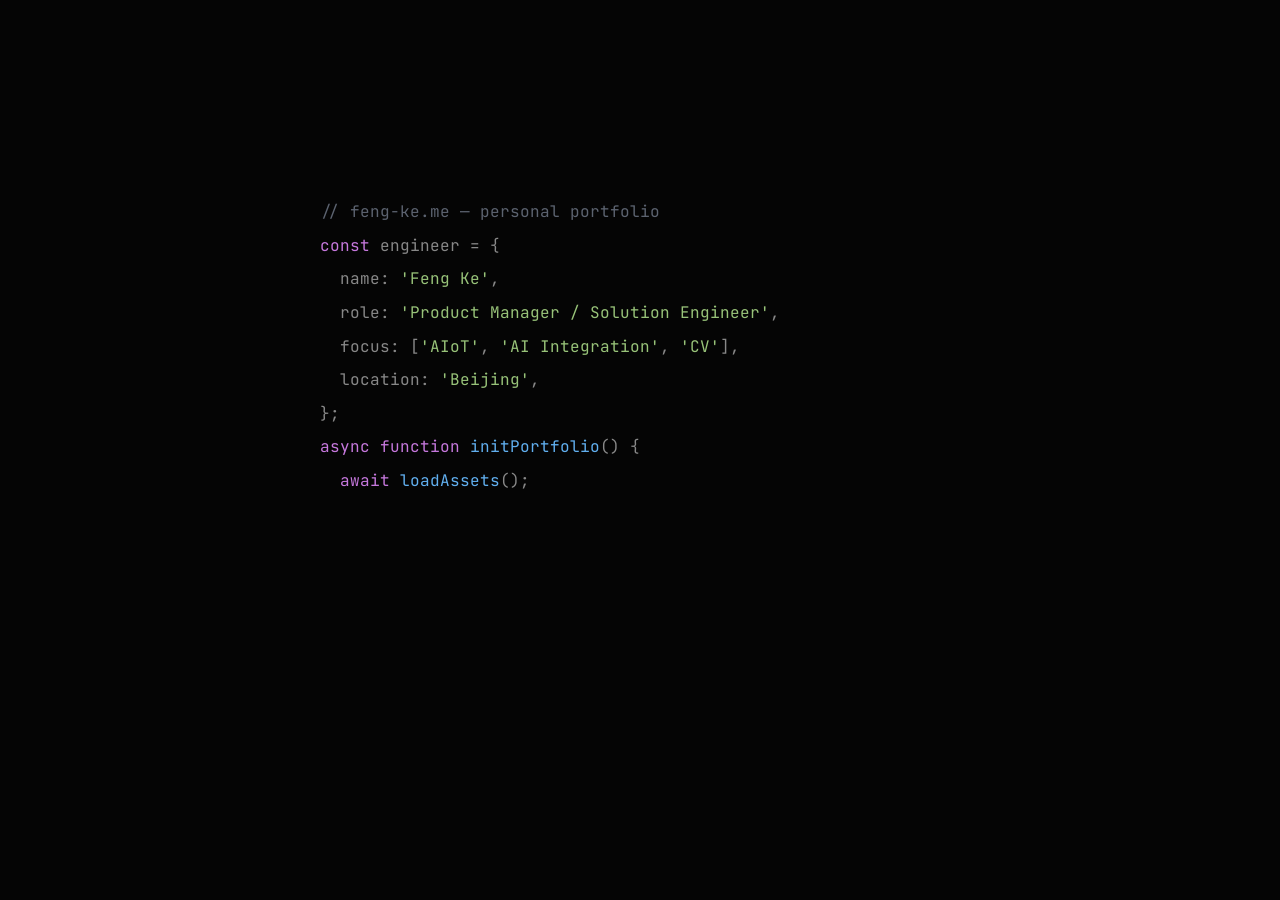
==== index.html @ 522de232 "Add files via upload" ====
<!DOCTYPE html>
<html lang="en">
<head>
  <meta charset="UTF-8" />
  <meta name="viewport" content="width=device-width, initial-scale=1.0" />
  <title>Feng Ke — Product / Solution Engineer</title>
  <script>
    // Mobile redirect
    if (/Mobi|Android/i.test(navigator.userAgent) && window.innerWidth < 900) {
      window.location.replace('./index-mobile.html');
    }
  </script>
  <link rel="preconnect" href="https://fonts.googleapis.com" />
  <link rel="preconnect" href="https://fonts.gstatic.com" crossorigin />
  <link href="https://fonts.googleapis.com/css2?family=Inter:wght@300;400;500;600;700;800;900&family=JetBrains+Mono:wght@400;500;600&display=swap" rel="stylesheet" />
  <style>
/* ═══════════════════════════════════════════
   RESET & TOKENS
═══════════════════════════════════════════ */
*, *::before, *::after { box-sizing: border-box; margin: 0; padding: 0; }
:root {
  --bg:       #0d0d0d;
  --bg2:      #141414;
  --bg3:      #1c1c1c;
  --border:   #252525;
  --border2:  #333;
  --text:     #ededed;
  --muted:    #666;
  --muted2:   #888;
  --accent:   #ffffff;
  --green:    #3ecf8e;
  --red:      #e53935;
  --cyan:     #7dd3fc;
  --purple:   #c084fc;
  --amber:    #fbbf24;
  --font:     'Inter', system-ui, -apple-system, sans-serif;
  --mono:     'JetBrains Mono', 'Fira Code', 'Consolas', monospace;
}
html { scroll-behavior: smooth; }
body {
  background: var(--bg);
  color: var(--text);
  font-family: var(--font);
  font-size: 15px;
  line-height: 1.6;
  overflow-x: hidden;
  -webkit-font-smoothing: antialiased;
}
::selection { background: #ffffff18; }
::-webkit-scrollbar { width: 3px; }
::-webkit-scrollbar-track { background: transparent; }
::-webkit-scrollbar-thumb { background: var(--border2); border-radius: 2px; }
a { color: inherit; text-decoration: none; }

/* ═══════════════════════════════════════════
   LOADING SCREEN
═══════════════════════════════════════════ */
#loading-screen {
  position: fixed;
  inset: 0;
  z-index: 50000;
  background: #050505;
  display: flex;
  flex-direction: column;
  justify-content: center;
  align-items: center;
  transition: opacity .6s ease, transform .6s ease;
}
#loading-screen.fade-out {
  opacity: 0;
  transform: scale(1.02);
  pointer-events: none;
}
.loader-code {
  font-family: var(--mono);
  font-size: 16px;
  color: #888;
  line-height: 2.1;
  max-width: 640px;
  width: 90%;
  white-space: pre-wrap;
  word-break: break-all;
}
.loader-code .lc-line { opacity: 0; transform: translateY(4px); }
.loader-code .lc-line.visible { opacity: 1; transform: translateY(0); transition: opacity .15s, transform .15s; }
.loader-code .lc-keyword { color: #c678dd; }
.loader-code .lc-func { color: #61afef; }
.loader-code .lc-string { color: #98c379; }
.loader-code .lc-comment { color: #5c6370; }
.loader-code .lc-cursor {
  display: inline-block;
  width: 8px; height: 16px;
  background: #e5c07b;
  vertical-align: text-bottom;
  animation: loadBlink .6s step-end infinite;
  margin-left: 2px;
}
@keyframes loadBlink { 50% { opacity: 0; } }

.loader-progress-wrap {
  margin-top: 40px;
  width: 320px;
  max-width: 80%;
  opacity: 0;
  transform: translateY(10px);
  transition: opacity .4s, transform .4s;
}
.loader-progress-wrap.visible { opacity: 1; transform: translateY(0); }
.loader-progress-track {
  width: 100%;
  height: 2px;
  background: #1a1a1a;
  border-radius: 1px;
  overflow: hidden;
}
.loader-progress-bar {
  height: 100%;
  width: 0%;
  background: linear-gradient(90deg, #c678dd, #61afef, #98c379);
  border-radius: 1px;
  transition: width .05s linear;
}
.loader-progress-info {
  display: flex;
  justify-content: space-between;
  margin-top: 10px;
  font-family: var(--mono);
  font-size: 13px;
  color: #666;
}
.loader-percent { color: #98c379; font-weight: 500; }

/* ═══════════════════════════════════════════
   PAGE TRANSITION SYSTEM
═══════════════════════════════════════════ */
.page {
  min-height: 100vh;
  position: relative;
}
#page-hero {
  height: 100vh;
  overflow: hidden;
  display: flex;
  flex-direction: column;
  justify-content: center;
}
.page-content {
  display: none;
  min-height: 100vh;
  opacity: 0;
}
.page-content.active {
  display: flex;
  flex-direction: column;
  justify-content: center;
  opacity: 1;
  transform: translateY(0);
  transition: opacity .6s cubic-bezier(.23,1,.32,1),
              transform .6s cubic-bezier(.23,1,.32,1);
}
#page-hero.exiting {
  opacity: 0;
  transform: scale(0.97);
  transition: opacity .5s ease, transform .5s ease;
  pointer-events: none;
}
#page-jd.active {
  justify-content: flex-start;
}
.back-btn {
  display: inline-flex; align-items: center; gap: 8px;
  padding: 10px 20px;
  border: 1px solid var(--border2);
  border-radius: 8px;
  font-size: 13px; font-weight: 500;
  color: var(--muted2);
  background: var(--bg2);
  transition: all .2s;
  margin-bottom: 28px;
}
.back-btn:hover { color: var(--accent); border-color: var(--muted); }
.back-btn .arrow { transition: transform .2s; }
.back-btn:hover .arrow { transform: translateX(-3px); }
.next-btn:hover .arrow { transform: translateX(3px); }
.nav-row {
  display: flex; justify-content: space-between; align-items: center;
  margin-bottom: 28px;
}

/* ═══════════════════════════════════════════
   DYNAMIC NOISE GRAIN (Canvas)
═══════════════════════════════════════════ */
#grain-canvas {
  position: fixed;
  top: -50%; left: -50%;
  width: 200%; height: 200%;
  pointer-events: none;
  z-index: 9999;
  opacity: 0.5;
  mix-blend-mode: overlay;
}

/* ═══════════════════════════════════════════
   CUSTOM CURSOR (dot + ring)
═══════════════════════════════════════════ */
*, *::before, *::after { cursor: none !important; }
.cursor-dot {
  position: fixed; top: 0; left: 0;
  width: 8px; height: 8px;
  background: #fff;
  border-radius: 50%;
  pointer-events: none;
  z-index: 10001;
  transform: translate(-50%, -50%);
  mix-blend-mode: difference;
  transition: width .2s, height .2s, background .2s;
}
.cursor-dot.active {
  width: 48px; height: 48px;
  background: #ffffff22;
  border: 1.5px solid #fff;
}
.cursor-ring {
  position: fixed; top: 0; left: 0;
  width: 32px; height: 32px;
  border: 1px solid rgba(255,255,255,.3);
  border-radius: 50%;
  pointer-events: none;
  z-index: 10000;
  transform: translate(-50%, -50%);
  mix-blend-mode: difference;
  transition: width .35s cubic-bezier(.23,1,.32,1),
              height .35s cubic-bezier(.23,1,.32,1),
              border-color .2s, opacity .2s;
}
.cursor-ring.hover {
  width: 50px; height: 50px;
  border-color: rgba(255,255,255,.55);
}
.cursor-ring.clicking {
  width: 24px; height: 24px;
  border-color: #fff;
}
@media (max-width: 900px) {
  .cursor-dot, .cursor-ring { display: none; }
  *, *::before, *::after { cursor: auto !important; }
}

/* ═══════════════════════════════════════════
   HERO
═══════════════════════════════════════════ */
#page-hero {
  padding: 0 60px;
  position: relative;
  overflow: hidden;
}
/* radial glow */
#page-hero::before {
  content: '';
  position: absolute; top: -20%; left: -10%;
  width: 70vw; height: 70vw;
  background: radial-gradient(circle, #ffffff06 0%, transparent 65%);
  pointer-events: none;
}

/* Mosaic grid — mouse-follow reveal, black/gray tones */
.mosaic-zone {
  position: absolute;
  top: 0; left: 0;
  width: 100%; height: 100%;
  z-index: 0;
  pointer-events: none;
}
.mosaic-grid {
  position: absolute;
  top: 0; left: 0; right: 0;
  display: grid;
  grid-template-columns: repeat(auto-fill, 48px);
  grid-auto-rows: 48px;
  gap: 3px;
  padding: 0 40px;
  z-index: 0;
  pointer-events: none;
}
.mosaic-cell {
  width: 48px; height: 48px;
  border-radius: 3px;
  opacity: 0;
  transform: scale(0.3);
  filter: blur(1px);
  transition: opacity .4s cubic-bezier(.23,1,.32,1),
              transform .4s cubic-bezier(.23,1,.32,1),
              filter .4s ease;
}
.mosaic-cell.lit {
  opacity: 1;
  transform: scale(1);
  filter: blur(0.5px);
}

/* Hero profile photo — blended background on right half */
.hero-photo {
  position: absolute;
  top: 0; right: 0;
  width: 55%; height: 100%;
  object-fit: cover;
  object-position: center 20%;
  z-index: 0;
  opacity: 0;
  animation: fadeUp 1s 0s forwards;
  opacity: 0.15;
  filter: grayscale(0.55) contrast(1.05) brightness(0.85);
  mix-blend-mode: lighten;
  pointer-events: none;
  mask-image:
    radial-gradient(ellipse 80% 70% at 75% 50%, rgba(0,0,0,0.85) 0%, rgba(0,0,0,0.4) 50%, transparent 85%),
    linear-gradient(to left, rgba(0,0,0,0.9) 0%, rgba(0,0,0,0.3) 45%, transparent 75%);
  -webkit-mask-image:
    radial-gradient(ellipse 80% 70% at 75% 50%, rgba(0,0,0,0.85) 0%, rgba(0,0,0,0.4) 50%, transparent 85%),
    linear-gradient(to left, rgba(0,0,0,0.9) 0%, rgba(0,0,0,0.3) 45%, transparent 75%);
}
.hero-photo:hover {
  filter: none;
}

/* Hero contact whisper — bottom-left */
.hero-contact-whisper {
  position: absolute;
  bottom: 28px; left: 60px;
  z-index: 1;
  max-width: 380px;
  opacity: 0;
  animation: fadeUp .8s 1.3s forwards;
}
.hero-contact-whisper .hcw-headline {
  font-size: 26px; font-weight: 600;
  color: var(--text);
  letter-spacing: -.02em;
  line-height: 1.4;
  margin-bottom: 16px;
}
.hero-contact-whisper .hcw-links {
  display: flex; flex-direction: column; gap: 8px;
}
.hero-contact-whisper .hcw-link {
  display: inline-flex; align-items: center; gap: 10px;
  font-size: 15px; font-weight: 400;
  color: var(--muted);
  transition: color .2s;
}
.hero-contact-whisper .hcw-link:hover { color: var(--accent); }
.hero-contact-whisper .hcw-divider {
  width: 24px; height: 1px; background: var(--border2);
  margin: 12px 0;
}

.hero-inner {
  max-width: 720px; width: 100%;
  position: relative; z-index: 1;
}
.hero-eyebrow {
  display: inline-flex; align-items: center; gap: 8px;
  font-size: 14px; font-weight: 500; color: var(--muted2);
  letter-spacing: .12em; text-transform: uppercase;
  margin-bottom: 28px;
  opacity: 0; animation: fadeUp .7s .2s forwards;
}
.hero-eyebrow::before {
  content: ''; display: block;
  width: 28px; height: 1px; background: var(--muted);
}
.hero-h1 {
  font-size: clamp(60px, 8.5vw, 108px);
  font-weight: 800; line-height: 1.0; letter-spacing: -.04em;
  color: var(--accent);
  opacity: 0; animation: fadeUp .8s .35s forwards;
}
.hero-h1 .line2 { color: var(--muted); }
.hero-tags {
  display: flex; gap: 12px; flex-wrap: wrap; margin-top: 28px;
  opacity: 0; animation: fadeUp .7s .55s forwards;
}
.hero-tag {
  padding: 7px 16px; border: 1px solid var(--border2);
  border-radius: 999px; font-size: 13px; font-weight: 500;
  color: var(--muted2); background: var(--bg2);
  transition: all .2s;
}
.hero-tag:hover { color: var(--accent); border-color: var(--muted); }
.hero-desc {
  max-width: 520px; font-size: 18px; font-weight: 300;
  color: var(--muted2); line-height: 1.7; margin-top: 28px;
  min-height: 58px;
  opacity: 0; animation: fadeUp .7s .7s forwards;
}
.hero-desc strong { color: var(--text); font-weight: 500; }
/* typewriter cursor */
.typer-cursor {
  display: inline-block;
  width: 2px; height: 1em;
  background: var(--accent);
  margin-left: 2px;
  vertical-align: text-bottom;
  animation: blink .7s step-end infinite;
}
@keyframes blink {
  50% { opacity: 0; }
}
.hero-cta {
  display: flex; gap: 16px; align-items: center; margin-top: 56px;
  opacity: 0; animation: fadeUp .7s .85s forwards;
}
.btn-primary {
  padding: 15px 32px; background: var(--accent); color: #0d0d0d;
  font-size: 15px; font-weight: 700; border-radius: 10px;
  letter-spacing: .02em;
  transition: all .25s;
  position: relative;
  box-shadow: 0 0 0 0 rgba(255,255,255,0.35);
  animation: btnPulse 2.5s 1.5s ease-out infinite;
}
.btn-primary:hover {
  opacity: 1;
  transform: translateY(-2px) scale(1.03);
  box-shadow: 0 0 24px rgba(255,255,255,0.25);
}
.btn-arrow {
  display: inline-block;
  margin-left: 2px;
  font-size: 18px;
  font-style: normal;
}
@keyframes btnPulse {
  0% { box-shadow: 0 0 0 0 rgba(255,255,255,0.4); }
  70% { box-shadow: 0 0 0 14px rgba(255,255,255,0); }
  100% { box-shadow: 0 0 0 0 rgba(255,255,255,0); }
}
.btn-ghost {
  padding: 13px 28px; border: 1px solid var(--border2);
  font-size: 14px; font-weight: 500; color: var(--muted2);
  border-radius: 8px; transition: all .2s;
}
.btn-ghost:hover { color: var(--accent); border-color: var(--muted); }

.scroll-indicator {
  position: absolute; bottom: 40px; right: 60px;
  display: flex; align-items: center; gap: 12px;
  font-size: 11px; font-weight: 500; letter-spacing: .12em;
  text-transform: uppercase; color: var(--muted);
  opacity: 0; animation: fadeUp .6s 1.1s forwards;
}
.scroll-line {
  width: 40px; height: 1px; background: var(--border2);
  position: relative; overflow: hidden;
}
.scroll-line::after {
  content: ''; position: absolute; top: 0; left: -100%;
  width: 100%; height: 100%; background: var(--muted2);
  animation: scrollLine 2s 1.5s infinite;
}

@media (max-width: 900px) {
  .mosaic-zone { width: 100%; }
  .mosaic-grid { grid-template-columns: repeat(auto-fill, 36px); padding: 0 20px; gap: 2px; }
  .mosaic-cell { width: 36px; height: 36px; }
  .hero-contact-whisper { left: 24px; bottom: 40px; max-width: 260px; }
  .hero-contact-whisper .hcw-headline { font-size: 15px; }
  .hero-photo { width: 100%; mask-image: radial-gradient(ellipse 80% 70% at 50% 50%, rgba(0,0,0,0.5) 0%, rgba(0,0,0,0.2) 50%, transparent 80%), linear-gradient(to left, rgba(0,0,0,0.5) 0%, transparent 70%); -webkit-mask-image: radial-gradient(ellipse 80% 70% at 50% 50%, rgba(0,0,0,0.5) 0%, rgba(0,0,0,0.2) 50%, transparent 80%), linear-gradient(to left, rgba(0,0,0,0.5) 0%, transparent 70%); }
  .scroll-indicator { right: 24px; }
}

/* ═══════════════════════════════════════════
   SECTION COMMON
═══════════════════════════════════════════ */
.section {
  padding: 100px 60px;
  border-top: 1px solid var(--border);
}
#page-about .section {
  padding: 60px 60px;
  padding-top: 120px;
}
.section-inner { max-width: 960px; margin: 0 auto; }
.section-label {
  display: flex; align-items: center; gap: 12px;
  font-size: 11px; font-weight: 600; letter-spacing: .15em;
  text-transform: uppercase; color: var(--muted);
  margin-bottom: 36px;
}
.section-label span {
  padding: 3px 10px; border: 1px solid var(--border2);
  border-radius: 4px; font-size: 10px; color: var(--muted);
}

/* ═══════════════════════════════════════════
   ABOUT
═══════════════════════════════════════════ */
.about-grid {
  display: grid; grid-template-columns: 1fr 1fr; gap: 60px;
  align-items: start;
}
.about-h2 {
  font-size: clamp(28px, 3.5vw, 42px); font-weight: 700;
  letter-spacing: -.03em; line-height: 1.2; margin-bottom: 24px;
}
.about-p {
  font-size: 15px; color: var(--muted2); line-height: 1.9;
  margin-bottom: 16px;
}
.about-p strong { color: var(--text); font-weight: 500; }
.stat-row {
  display: grid; grid-template-columns: 1fr 1fr; gap: 1px;
  background: var(--border); border: 1px solid var(--border);
  border-radius: 10px; overflow: hidden; margin-top: 28px;
}
.stat-cell {
  background: var(--bg2); padding: 24px 28px;
  transition: background .2s;
}
.stat-cell:hover { background: var(--bg3); }
.stat-num {
  font-size: 32px; font-weight: 800; letter-spacing: -.04em;
  color: var(--accent);
}
.stat-desc { font-size: 12px; color: var(--muted); margin-top: 4px; font-weight: 400; }

/* right col */
.info-list { list-style: none; margin-bottom: 28px; }
.info-list li {
  display: flex; justify-content: space-between; align-items: center;
  padding: 14px 0; border-bottom: 1px solid var(--border);
  font-size: 13px;
}
.info-list li:first-child { border-top: 1px solid var(--border); }
.info-list .il-key { color: var(--muted); font-weight: 400; }
.info-list .il-val { color: var(--text); font-weight: 500; }

.skill-title {
  font-size: 11px; font-weight: 600; letter-spacing: .12em;
  text-transform: uppercase; color: var(--muted); margin-bottom: 14px;
}
.skill-chips { display: flex; flex-wrap: wrap; gap: 8px; margin-bottom: 18px; }
.chip {
  padding: 5px 13px; background: var(--bg3);
  border: 1px solid var(--border); border-radius: 6px;
  font-size: 12px; font-weight: 500; color: var(--muted2);
  transition: all .2s;
}
.chip:hover { color: var(--accent); border-color: var(--border2); }

/* ═══════════════════════════════════════════
   VIEW MY WORK CTA (inline after stats)
═══════════════════════════════════════════ */
.work-cta-inline {
  margin-top: 24px;
}

/* ═══════════════════════════════════════════
   JD LOGISTICS PAGE
═══════════════════════════════════════════ */
.jd-page-wrap {
  display: flex; align-items: center; justify-content: center;
  min-height: 100vh; padding: 40px 40px;
  position: relative;
}
.jd-company {
  font-size: clamp(36px, 5vw, 52px); font-weight: 900; letter-spacing: -0.04em;
  display: inline-block;
  background: linear-gradient(135deg, var(--red) 0%, #ff6b6b 30%, var(--accent) 60%, #cccccc 100%);
  -webkit-background-clip: text; background-clip: text;
  -webkit-text-fill-color: transparent;
}

.jd-meta-row {
  display: flex; align-items: center; gap: 16px; margin-top: 12px; flex-wrap: wrap;
}
.jd-meta-role { font-size: 14px; color: var(--muted2); }
.jd-meta-period {
  font-size: 11px; color: var(--muted); border: 1px solid var(--border2);
  padding: 5px 12px; border-radius: 6px; background: var(--bg2);
  font-family: var(--mono); letter-spacing: 0.02em;
}
.jd-meta-badge {
  display: inline-flex; align-items: center; gap: 6px;
  font-size: 11px; font-weight: 600; color: var(--red);
  border: 1px solid rgba(229,57,53,0.3); padding: 4px 10px;
  border-radius: 6px; background: rgba(229,57,53,0.06);
  letter-spacing: 0.04em;
}
.jd-meta-badge .pulse-dot {
  width: 5px; height: 5px; border-radius: 50%; background: var(--green);
  animation: jdPulse 2s ease-in-out infinite;
}
@keyframes jdPulse {
  0%, 100% { opacity: 1; transform: scale(1); }
  50% { opacity: 0.3; transform: scale(0.7); }
}

.jd-divider {
  width: 40px; height: 1px; background: var(--border2);
  margin: 24px 0; opacity: 0; animation: jdFadeIn 0.6s ease 1s forwards;
}
@keyframes jdFadeIn { to { opacity: 1; } }

.jd-terminal-box {
  background: var(--bg2); border: 1px solid var(--border); border-radius: 10px;
  overflow: hidden; opacity: 0; animation: jdFadeSlideUp 0.4s ease 1s forwards;
}
@keyframes jdFadeSlideUp {
  from { opacity: 0; transform: translateY(12px); }
  to { opacity: 1; transform: translateY(0); }
}
.jd-terminal-bar {
  display: flex; align-items: center; gap: 6px; padding: 10px 16px;
  background: var(--bg3); border-bottom: 1px solid var(--border);
}
.jd-terminal-dot { width: 9px; height: 9px; border-radius: 50%; }
.jd-terminal-dot.r { background: #ff5f56; }
.jd-terminal-dot.y { background: #ffbd2e; }
.jd-terminal-dot.g { background: #27c93f; }
.jd-terminal-title {
  flex: 1; text-align: center; font-size: 10px; color: var(--muted);
  font-family: var(--mono);
}
.jd-terminal-body {
  padding: 16px 24px; font-family: var(--mono); font-size: 12px;
  line-height: 1.8; color: var(--muted2);
}
.jd-terminal-body .t-comment { color: #5c6370; }
.jd-terminal-body .t-keyword { color: #c678dd; }
.jd-terminal-body .t-string { color: #98c379; }
.jd-terminal-body .t-func { color: #61afef; }
.jd-terminal-body .t-cursor {
  display: inline-block; width: 7px; height: 14px; background: var(--green);
  vertical-align: text-bottom; animation: jdBlink 1s step-end infinite; margin-left: 2px;
}
@keyframes jdBlink { 50% { opacity: 0; } }
.jd-terminal-line { opacity: 0; }
.jd-terminal-line.visible { opacity: 1; transition: opacity 0.15s; }
.jd-terminal-line .char { opacity: 0; }

.jd-progress-section {
  margin-top: 0; padding: 14px 24px; background: var(--bg3);
  border-top: 1px solid var(--border);
  border-radius: 0 0 10px 10px;
  opacity: 0; max-height: 0; overflow: hidden;
  transition: opacity 0.5s ease, max-height 0.5s ease;
}
.jd-progress-section.visible { opacity: 1; max-height: 300px; }
.jd-progress-label {
  font-size: 10px; color: var(--muted); font-family: var(--mono);
  letter-spacing: 0.1em; text-transform: uppercase; margin-bottom: 12px;
}
.jd-bars { display: flex; flex-direction: column; gap: 10px; }
.jd-bar-row { display: flex; align-items: center; gap: 12px; }
.jd-bar-label {
  width: 110px; text-align: right; font-size: 11px; color: var(--muted2);
  font-family: var(--mono); flex-shrink: 0;
}
.jd-bar-track {
  flex: 1; height: 3px; background: var(--bg); border-radius: 2px; overflow: hidden;
}
.jd-bar-fill {
  height: 100%; border-radius: 2px; width: 0;
  position: relative; display: block;
  transition: width 1.5s cubic-bezier(0.25, 0.46, 0.45, 0.94);
}
.jd-bar-fill::after {
  content: ''; position: absolute;
  top: 0; bottom: 0; left: 0;
  width: 100vw;
  background: linear-gradient(90deg, transparent 0%, rgba(255,255,255,0.3) 50%, transparent 100%);
  animation: jdBarShimmer 2.5s ease-in-out infinite;
  border-radius: 2px; pointer-events: none;
}
@keyframes jdBarShimmer {
  0% { transform: translateX(-100vw); }
  100% { transform: translateX(100vw); }
}
.jd-bar-fill.active { animation: jdBarGlow 2.5s ease-in-out infinite; }
@keyframes jdBarGlow {
  0%, 100% { filter: brightness(1); }
  50% { filter: brightness(1.3); }
}
.jd-bar-fill.f1 { background: linear-gradient(90deg, var(--red), #ff6b6b); }
.jd-bar-fill.f2 { background: linear-gradient(90deg, var(--green), #7dd3fc); }
.jd-bar-fill.f3 { background: linear-gradient(90deg, #c084fc, #7dd3fc); }
.jd-bar-fill.f4 { background: linear-gradient(90deg, #fbbf24, #f59e0b); }
.jd-bar-pct {
  width: 42px; text-align: left; font-size: 11px; color: var(--muted);
  font-family: var(--mono); flex-shrink: 0;
}

.jd-footer-line {
  margin-top: 24px; display: flex; align-items: center; justify-content: center;
  gap: 10px; font-size: 12px; color: var(--muted); letter-spacing: 0.12em;
  text-transform: uppercase; font-weight: 500; opacity: 0;
  transition: opacity 0.6s ease;
}
.jd-footer-line.visible { opacity: 1; }
.jd-footer-line .cs-dot {
  width: 3px; height: 3px; border-radius: 50%; background: var(--red);
  animation: jdPulse 1.5s ease-in-out infinite;
}
.jd-footer-line .cs-dot:nth-child(2) { animation-delay: 0.2s; }
.jd-footer-line .cs-dot:nth-child(3) { animation-delay: 0.4s; }

@media (max-width: 640px) {
  .jd-page-wrap { padding: 40px 20px; }
  .jd-company { font-size: 34px; }
  .jd-meta-row { gap: 8px; }
  .jd-terminal-body { font-size: 10px; padding: 14px 16px; }
  .jd-progress-section { padding: 14px 16px; }
  .jd-bar-label { width: 80px; font-size: 10px; }
  .jd-bar-pct { width: 36px; font-size: 10px; }
}

/* ═══════════════════════════════════════════
   EXPERIENCE
═══════════════════════════════════════════ */
.exp-header {
  display: flex; justify-content: space-between; align-items: flex-start;
  margin-bottom: 48px; padding-bottom: 32px;
  border-bottom: 1px solid var(--border);
}
.exp-company-block {}
.exp-company {
  font-size: clamp(28px, 3.8vw, 42px); font-weight: 900;
  letter-spacing: -.03em;
  display: inline-block;
  background: linear-gradient(135deg, var(--red) 0%, #ff6b6b 30%, var(--accent) 60%, #cccccc 100%);
  -webkit-background-clip: text; background-clip: text;
  -webkit-text-fill-color: transparent;
}
.exp-role-line {
  font-size: 13px; color: var(--muted2); margin-top: 6px;
  font-weight: 400;
}
.exp-period-badge {
  padding: 6px 16px; border: 1px solid var(--border2);
  border-radius: 6px; font-size: 12px; font-weight: 500;
  color: var(--muted2); white-space: nowrap; flex-shrink: 0;
}

.duty-grid {
  display: grid; grid-template-columns: 1fr 1fr 1fr; gap: 2px;
  margin-bottom: 56px;
}
.duty-cell {
  display: flex; align-items: stretch; gap: 16px;
  background: var(--bg2);
  padding: 24px 22px;
  transition: all .35s cubic-bezier(.23,1,.32,1);
  border-radius: 4px;
  position: relative;
  overflow: hidden;
}
.duty-cell::after {
  content: '';
  position: absolute; left: 0; top: 0; bottom: 0;
  width: 3px;
  background: rgba(255,255,255,0.6);
  opacity: 0;
  transition: opacity .35s, box-shadow .35s;
}
.duty-cell:hover {
  background: var(--bg3);
  padding-left: 30px;
}
.duty-cell:hover::after {
  opacity: 1;
  box-shadow: 0 0 20px rgba(255,255,255,0.15);
}
.duty-num {
  font-family: var(--mono);
  font-size: 36px; font-weight: 800;
  line-height: 1;
  color: rgba(255,255,255,0.08);
  min-width: 44px;
  transition: color .35s;
}
.duty-cell:hover .duty-num { color: rgba(255,255,255,0.18); }
.duty-text {
  font-size: 13px; color: var(--muted2); line-height: 1.75;
  align-self: center;
  transition: color .3s;
}
.duty-cell:hover .duty-text { color: var(--text); }

.proj-section-title {
  font-size: 11px; font-weight: 600; letter-spacing: .14em;
  text-transform: uppercase; color: var(--muted);
  margin-bottom: 20px;
}
.proj-grid { display: grid; grid-template-columns: 1fr 1fr; gap: 16px; margin-bottom: 60px; }
.proj-card {
  background: var(--bg2); border: 1px solid var(--border);
  border-radius: 12px; padding: 28px 30px;
  transition: border-color .25s, transform .25s, background .25s;
  cursor: default;
  overflow: hidden;
  position: relative;
}
.proj-card:hover {
  border-color: var(--border2); background: var(--bg3);
  transform: translateY(-3px);
}
.proj-card-top {
  display: flex; justify-content: space-between; align-items: flex-start;
  margin-bottom: 14px;
}
.proj-idx {
  font-size: 10px; font-weight: 600; letter-spacing: .12em;
  color: var(--muted); text-transform: uppercase;
}
.proj-badge {
  font-size: 10px; font-weight: 600; padding: 3px 9px;
  border-radius: 4px; letter-spacing: .06em; text-transform: uppercase;
}
.badge-blue { background: #1e3a5f; color: var(--cyan); }
.badge-purple { background: #2d1b4e; color: var(--purple); }
.badge-green { background: #0d3326; color: var(--green); }
.badge-amber { background: #3d2c0a; color: var(--amber); }
.proj-name {
  font-size: 15px; font-weight: 600; color: var(--accent);
  letter-spacing: -.01em; margin-bottom: 10px;
}
.proj-desc {
  font-size: 13px; color: var(--muted2); line-height: 1.75; margin-bottom: 18px;
}
.proj-result {
  display: flex; align-items: baseline; gap: 8px;
  font-size: 12px;
}
.proj-result-label {
  font-size: 10px; font-weight: 700; letter-spacing: .1em;
  color: var(--muted); text-transform: uppercase; white-space: nowrap;
  padding: 2px 8px; background: var(--bg); border: 1px solid var(--border2);
  border-radius: 4px; flex-shrink: 0;
}
.proj-result-val { color: var(--green); font-weight: 500; }

/* full-width card */
.proj-card.full { grid-column: 1 / -1; }
.proj-card.full .proj-desc-list {
  list-style: none; display: grid; grid-template-columns: 1fr 1fr 1fr; gap: 0;
}
.proj-card.full .proj-desc-list li {
  padding: 0 20px 0 0; font-size: 13px; color: var(--muted2); line-height: 1.8;
}
.proj-card.full .proj-desc-list li strong { color: var(--text); font-weight: 500; }

/* ═══════════════════════════════════════════
   PROJECT CAROUSEL — 3D PERSPECTIVE
═══════════════════════════════════════════ */
.carousel-wrapper.reveal { transform: none; }
.carousel-wrapper.reveal.visible { opacity: 1; transform: none; }
.carousel-track {
  display: flex;
  justify-content: center;
  align-items: center;
  position: relative;
  height: 360px;
}
.carousel-slide {
  position: absolute;
  width: 480px;
  max-width: 80vw;
  transition: all 0.6s cubic-bezier(0.4, 0, 0.2, 1);
  cursor: pointer;
  z-index: 1;
}
.carousel-slide .proj-card {
  height: 280px;
  display: flex;
  flex-direction: column;
  transition: all 0.35s cubic-bezier(0.4, 0, 0.2, 1);
}
.carousel-slide .proj-result {
  margin-top: auto;
}
/* Center (active) */
.carousel-slide.pos-center {
  z-index: 5;
  transform: translateX(0) translateZ(60px) scale(1);
  opacity: 1;
}
.carousel-slide.pos-center .proj-card {
  box-shadow: 0 8px 40px rgba(0,0,0,0.4);
}
/* Left neighbor */
.carousel-slide.pos-left {
  z-index: 3;
  transform: translateX(-50%) translateZ(-40px) rotateY(10deg) scale(0.85);
  opacity: 0.55;
}
/* Right neighbor */
.carousel-slide.pos-right {
  z-index: 3;
  transform: translateX(50%) translateZ(-40px) rotateY(-10deg) scale(0.85);
  opacity: 0.55;
}
/* Far left */
.carousel-slide.pos-far-left {
  z-index: 1;
  transform: translateX(-120%) translateZ(-80px) rotateY(20deg) scale(0.7);
  opacity: 0;
  pointer-events: none;
}
/* Far right */
.carousel-slide.pos-far-right {
  z-index: 1;
  transform: translateX(120%) translateZ(-80px) rotateY(-20deg) scale(0.7);
  opacity: 0;
  pointer-events: none;
}
/* Hover effect on any visible card */
.carousel-slide:not(.pos-far-left):not(.pos-far-right) .proj-card {
  border-color: var(--border);
  transition: all 0.45s cubic-bezier(0.4, 0, 0.2, 1);
}
.carousel-slide:not(.pos-far-left):not(.pos-far-right):hover .proj-card {
  transform: scale(1.08) translateY(-8px);
  border-color: rgba(255,255,255,0.25);
  box-shadow:
    0 20px 60px rgba(0,0,0,0.5),
    inset 0 1px 0 rgba(255,255,255,0.08);
}
.carousel-slide.pos-center:hover .proj-card {
  transform: scale(1.05) translateY(-6px);
}
/* Arrow buttons — simple triangle, far outside */
.carousel-arrow {
  position: absolute;
  top: 50%;
  transform: translateY(-50%);
  width: 0; height: 0;
  background: none;
  border: none;
  padding: 0;
  z-index: 20;
  cursor: pointer;
  transition: all .3s;
  opacity: 0.4;
  filter: drop-shadow(0 2px 4px rgba(0,0,0,0.3));
}
.carousel-arrow.prev {
  left: -80px;
  border-top: 12px solid transparent;
  border-bottom: 12px solid transparent;
  border-right: 18px solid var(--muted2);
}
.carousel-arrow.next {
  right: -80px;
  border-top: 12px solid transparent;
  border-bottom: 12px solid transparent;
  border-left: 18px solid var(--muted2);
}
.carousel-arrow:hover {
  opacity: 1;
  filter: drop-shadow(0 2px 8px rgba(255,255,255,0.2));
}
.carousel-arrow.prev:hover {
  border-right-color: var(--accent);
}
.carousel-arrow.next:hover {
  border-left-color: var(--accent);
}
/* Dots */
.carousel-dots {
  display: flex; gap: 8px;
  justify-content: center;
  margin-top: 32px;
}
.carousel-dot {
  width: 8px; height: 8px;
  border-radius: 50%;
  background: var(--border2);
  border: none;
  cursor: pointer;
  transition: all .3s;
  padding: 0;
}
.carousel-dot.active {
  background: var(--accent);
  width: 24px;
  border-radius: 4px;
}
/* Mobile carousel */
@media (max-width: 900px) {
  .carousel-slide { width: 85vw; }
  .carousel-track { height: 300px; }
  .carousel-slide.pos-left { transform: translateX(-65%) rotateY(8deg) scale(0.82); }
  .carousel-slide.pos-right { transform: translateX(65%) rotateY(-8deg) scale(0.82); }
  .carousel-arrow.prev { left: -50px; }
  .carousel-arrow.next { right: -50px; }
  .carousel-arrow.prev { border-top: 10px solid transparent; border-bottom: 10px solid transparent; border-right: 14px solid var(--muted2); }
  .carousel-arrow.next { border-top: 10px solid transparent; border-bottom: 10px solid transparent; border-left: 14px solid var(--muted2); }
  .carousel-slide .proj-card { height: auto; min-height: 240px; }
}

/* ═══════════════════════════════════════════
   COMPACT SECTION (for Dahua / Hikvision pages)
═══════════════════════════════════════════ */
.section-compact {
  padding: 90px 60px 0;
}
.section-compact .section-label {
  margin-bottom: 20px;
}
.exp-header-compact {
  margin-bottom: 28px;
  padding-bottom: 20px;
}
.section-compact .duty-grid {
  margin-bottom: 28px;
}
.section-compact .duty-cell {
  padding: 20px 18px;
  gap: 14px;
}
.section-compact .duty-num {
  font-size: 30px;
  min-width: 38px;
}
.section-compact .carousel-wrapper {
  padding: 24px 0 20px;
}
.section-compact .carousel-track {
  height: 320px;
}
.section-compact .carousel-dots {
  margin-top: 20px;
}
@media (max-width: 900px) {
  .section-compact {
    padding: 40px 24px 0;
  }
  .section-compact .carousel-track {
    height: 280px;
  }
}

/* ═══════════════════════════════════════════
   FOOTER
═══════════════════════════════════════════ */
footer {
  border-top: 1px solid var(--border);
  padding: 28px 60px;
  display: flex; justify-content: space-between; align-items: center;
}
.footer-left { font-size: 12px; color: var(--muted); }
.footer-right { font-size: 12px; color: var(--muted); }
.footer-right a { color: var(--muted2); transition: color .2s; }
.footer-right a:hover { color: var(--accent); }

/* ═══════════════════════════════════════════
   REVEAL ANIMATION
═══════════════════════════════════════════ */
.reveal {
  opacity: 0; transform: translateY(28px);
  transition: opacity .75s ease, transform .75s ease;
}
.reveal.visible { opacity: 1; transform: none; }
.reveal-delay-1 { transition-delay: .1s; }
.reveal-delay-2 { transition-delay: .2s; }
.reveal-delay-3 { transition-delay: .3s; }

/* ═══════════════════════════════════════════
   KEYFRAMES
═══════════════════════════════════════════ */
@keyframes fadeUp {
  from { opacity: 0; transform: translateY(20px); }
  to   { opacity: 1; transform: translateY(0); }
}
@keyframes scrollLine {
  0%   { left: -100%; }
  50%  { left: 0%; }
  100% { left: 100%; }
}

/* ═══════════════════════════════════════════
   MOBILE
═══════════════════════════════════════════ */
@media (max-width: 900px) {
  #page-hero, .section { padding-left: 24px; padding-right: 24px; }
  .hero-h1 { font-size: 44px; }
  .about-grid { grid-template-columns: 1fr; gap: 48px; }
  .duty-grid { grid-template-columns: 1fr; gap: 2px; }
  .duty-grid .duty-cell { flex-direction: row; }
  .duty-grid .duty-num { font-size: 42px; min-width: 54px; }
  .proj-grid { grid-template-columns: 1fr; }
  .proj-card.full .proj-desc-list { grid-template-columns: 1fr; gap: 12px; }
  .exp-header { flex-direction: column; gap: 16px; }
  .stat-row { grid-template-columns: 1fr 1fr; }
  footer { flex-direction: column; gap: 12px; text-align: center; padding: 24px; }
  .section { padding: 80px 24px; }
  .loader-code { font-size: 11px; }
  .loader-progress-wrap { width: 260px; }
}
  </style>
</head>
<body>

<!-- ══════════════════════════════════════════
     LOADING SCREEN
═══════════════════════════════════════════ -->
<div id="loading-screen">
  <div class="loader-code" id="loaderCode"></div>
  <div class="loader-progress-wrap" id="loaderProgress">
    <div class="loader-progress-track">
      <div class="loader-progress-bar" id="loaderBar"></div>
    </div>
    <div class="loader-progress-info">
      <span id="loaderStatus">Initializing...</span>
      <span class="loader-percent" id="loaderPercent">0%</span>
    </div>
  </div>
</div>

<!-- Custom cursor -->
<div class="cursor-dot" id="cursorDot"></div>
<div class="cursor-ring" id="cursorRing"></div>

<!-- Grain canvas -->
<canvas id="grain-canvas"></canvas>

<!-- ══════════════════════════════════════════
     PAGE 0: HERO (locked, no scroll)
═══════════════════════════════════════════ -->
<section id="page-hero" class="page">
  <div class="hero-inner">
    <div class="hero-eyebrow">Product · Solution · AIoT</div>
    <h1 class="hero-h1">
      Hi, I'm<br>
      <span class="line2">Feng Ke.</span>
    </h1>
    <div class="hero-tags">
      <span class="hero-tag">New PM</span>
      <span class="hero-tag">Solution Engineer</span>
      <span class="hero-tag">AIoT Systems</span>
      <span class="hero-tag">AI Integration</span>
      <span class="hero-tag">Beijing</span>
    </div>
    <p class="hero-desc" id="heroDesc"></p>
    <div class="hero-cta">
      <a href="#" class="btn-primary" id="btnAboutMe">About Me <span class="btn-arrow">➜</span></a>
    </div>
  </div>
  <!-- Profile photo — bottom-right -->
  <img src="profile.jpg" alt="Feng Ke" class="hero-photo">

  <!-- Mosaic zone — right half -->
  <div class="mosaic-zone" id="mosaicZone">
    <div class="mosaic-grid" id="mosaicGrid"></div>
  </div>

  <!-- Contact whisper — bottom-left -->
  <div class="hero-contact-whisper">
    <div class="hcw-headline">Let's build<br>something great.</div>
    <div class="hcw-divider"></div>
    <div class="hcw-links">
      <a href="mailto:fk2717562866@163.com" class="hcw-link">✉ fk2717562866@163.com</a>
      <a href="tel:+8617816077605" class="hcw-link">(+86) 17816077605</a>
    </div>
  </div>

  <div class="scroll-indicator">
    <div class="scroll-line"></div>
    Explore
  </div>
</section>

<!-- ══════════════════════════════════════════
     PAGE 1: ABOUT
═══════════════════════════════════════════ -->
<div id="page-about" class="page-content">
  <section class="section" style="border-top:none;">
    <div class="section-inner">
      <a href="#" class="back-btn" id="backToHero"><span class="arrow">←</span> Back</a>

      <div class="section-label"><span>02</span> About</div>

      <div class="about-grid">
        <!-- left -->
        <div>
          <h2 class="about-h2 reveal">Logic Abstraction.<br>Requirements Design Loop.</h2>
          <p class="about-p reveal reveal-delay-1">
            I'm a <strong>Product / Solution Engineer</strong> with 4 years of experience
            in AIoT terminal product ecosystems. I specialize in turning business needs
            into concrete, deliverable technical solutions.
          </p>
          <p class="about-p reveal reveal-delay-2">
            For the past <strong>1.5 years</strong>, I've been focused on AI industrial
            applications — orchestrating POCs, designing hybrid AI workflows, and driving
            commercialization of custom project-based solutions.
          </p>

          <div class="stat-row reveal reveal-delay-3">
            <div class="stat-cell">
              <div class="stat-num">4+</div>
              <div class="stat-desc">Years in AIoT</div>
            </div>
            <div class="stat-cell">
              <div class="stat-num">10+</div>
              <div class="stat-desc">Commercialized solutions</div>
            </div>
          </div>

          <div class="work-cta-inline reveal reveal-delay-3">
            <a href="#" class="btn-primary" id="btnViewWork">View My Work →</a>
          </div>
        </div>

        <!-- right -->
        <div>
          <ul class="info-list reveal">
            <li><span class="il-key">Age</span><span class="il-val">26</span></li>
            <li><span class="il-key">Location</span><span class="il-val">Beijing, China</span></li>
            <li><span class="il-key">Education</span><span class="il-val">ZUST — Bachelor</span></li>
            <li><span class="il-key">Major</span><span class="il-val">Measurement & Control Technology and Instruments</span></li>
            <li><span class="il-key">Duration</span><span class="il-val">2018 — 2022</span></li>
          </ul>

          <div class="skill-title reveal">Architecture & Design</div>
          <div class="skill-chips reveal reveal-delay-1">
            <span class="chip">Visio</span>
            <span class="chip">Business Process Design</span>
            <span class="chip">Hardware-Software Architecture</span>
          </div>

          <div class="skill-title reveal">AI & Productivity</div>
          <div class="skill-chips reveal reveal-delay-1">
            <span class="chip">Python</span>
            <span class="chip">Claude Code</span>
            <span class="chip">AI-Driven Productivity</span>
          </div>

          <div class="skill-title reveal">Domain Expertise</div>
          <div class="skill-chips reveal reveal-delay-1">
            <span class="chip">AIoT Terminal Systems</span>
            <span class="chip">Computer Vision</span>
            <span class="chip">End-to-End Delivery</span>
            <span class="chip">POC Orchestration</span>
          </div>
        </div>
      </div>

    </div>
  </section>
</div>

<!-- ══════════════════════════════════════════
     PAGE 2: WORK — JD LOGISTICS
═══════════════════════════════════════════ -->
<div id="page-jd" class="page-content">
  <div class="jd-page-wrap">
    <div style="width:100%; max-width:720px; position:relative;">

      <div class="nav-row" style="margin-bottom:24px; opacity:0;" id="jdNavRow">
        <a href="#" class="back-btn" id="backToAboutFromJd"><span class="arrow">←</span> Back to About</a>
        <a href="#" class="back-btn next-btn" id="nextToDahua">Previous Experience <span class="arrow">→</span></a>
      </div>

      <div class="jd-company">JD Logistics</div>

      <div class="jd-meta-row">
        <span class="jd-meta-role">Product Manager · General AI Platform · Beijing</span>
        <span class="jd-meta-period">2026.04 — Present</span>
        <span class="jd-meta-badge"><span class="pulse-dot"></span> onboarding</span>
      </div>

      <div class="jd-divider"></div>

      <div class="jd-terminal-box">
        <div class="jd-terminal-bar">
          <span class="jd-terminal-dot r"></span>
          <span class="jd-terminal-dot y"></span>
          <span class="jd-terminal-dot g"></span>
          <span class="jd-terminal-title">jd-logistics — building...</span>
        </div>
        <div class="jd-terminal-body" id="jdTermBody">
          <div class="jd-terminal-line"><span class="t-comment">// JD Logistics — Product Manager</span></div>
          <div class="jd-terminal-line"><span class="t-keyword">const</span> experience = {</div>
          <div class="jd-terminal-line">  company: <span class="t-string">'JD Logistics'</span>,</div>
          <div class="jd-terminal-line">  role: <span class="t-string">'Product Manager'</span>,</div>
          <div class="jd-terminal-line">  domain: <span class="t-string">'Scene-based AI Applications'</span>,</div>
          <div class="jd-terminal-line">  status: <span class="t-string">'onboarding'</span>,</div>
          <div class="jd-terminal-line">};</div>
          <div class="jd-terminal-line"></div>
          <div class="jd-terminal-line"><span class="t-keyword">async function</span> <span class="t-func">buildExperience</span>() {</div>
          <div class="jd-terminal-line">  <span class="t-keyword">const</span> projects = <span class="t-keyword">await</span> <span class="t-func">exploreDomain</span>();</div>
          <div class="jd-terminal-line">  <span class="t-keyword">const</span> results = <span class="t-keyword">await</span> <span class="t-func">deliverValue</span>();</div>
          <div class="jd-terminal-line">  <span class="t-keyword">return</span> <span class="t-func">renderPage</span>(experience, projects);</div>
          <div class="jd-terminal-line">}</div>
          <div class="jd-terminal-line"></div>
          <div class="jd-terminal-line jd-terminal-last"><span class="t-func">buildExperience</span>();<span class="t-cursor"></span></div>
        </div>

        <div class="jd-progress-section" id="jdProgressSection">
          <div class="jd-progress-label">Build Progress</div>
          <div class="jd-bars" id="jdBars">
            <div class="jd-bar-row">
              <div class="jd-bar-label">onboarding</div>
              <div class="jd-bar-track"><div class="jd-bar-fill f1" style="width:0%"></div></div>
              <div class="jd-bar-pct">0%</div>
            </div>
            <div class="jd-bar-row">
              <div class="jd-bar-label">domain_explore</div>
              <div class="jd-bar-track"><div class="jd-bar-fill f2" style="width:0%"></div></div>
              <div class="jd-bar-pct">0%</div>
            </div>
            <div class="jd-bar-row">
              <div class="jd-bar-label">projects</div>
              <div class="jd-bar-track"><div class="jd-bar-fill f3" style="width:0%"></div></div>
              <div class="jd-bar-pct">0%</div>
            </div>
            <div class="jd-bar-row">
              <div class="jd-bar-label">results</div>
              <div class="jd-bar-track"><div class="jd-bar-fill f4" style="width:0%"></div></div>
              <div class="jd-bar-pct">0%</div>
            </div>
          </div>
        </div>
      </div>

      <div class="jd-footer-line" id="jdFooterLine">
        <span class="cs-dot"></span>
        <span class="cs-dot"></span>
        <span class="cs-dot"></span>
        content generating · stay tuned
      </div>

    </div>
  </div>
</div>

<!-- ══════════════════════════════════════════
     PAGE 3: WORK — DAHUA
═══════════════════════════════════════════ -->
<div id="page-dahua" class="page-content">
  <section class="section section-compact" style="border-top:none;">
    <div class="section-inner">
      <div class="nav-row reveal">
        <a href="#" class="back-btn" id="prevToJd"><span class="arrow">←</span> Current</a>
        <a href="#" class="back-btn next-btn" id="nextToHikvision">Hikvision Experience <span class="arrow">→</span></a>
      </div>

      <div class="section-label"><span>03</span> Dahua Technology</div>

      <div class="exp-header exp-header-compact reveal">
        <div class="exp-company-block">
          <div class="exp-company">Dahua Technology</div>
          <div class="exp-role-line">Solution Engineer · Commercial Retail &amp; Industrial · Beijing Branch</div>
        </div>
        <div class="exp-period-badge">May 2023 — Feb 2026</div>
      </div>

      <div class="duty-grid reveal">
        <div class="duty-cell">
          <span class="duty-num">01</span>
          <span class="duty-text">Led AIoT requirement analysis, feasibility study, and optimization across commercial and industrial verticals.</span>
        </div>
        <div class="duty-cell">
          <span class="duty-num">02</span>
          <span class="duty-text">Orchestrated end-to-end POCs for top-tier clients including Computer Vision, AI Marketing, and Physical Security.</span>
        </div>
        <div class="duty-cell">
          <span class="duty-num">03</span>
          <span class="duty-text">Successfully commercialized 2 custom project-based solutions, driving them from concept to batch orders.</span>
        </div>
      </div>

      <div class="proj-section-title reveal reveal-delay-3" style="margin-bottom:12px;">Key Projects</div>
      <div class="carousel-wrapper reveal reveal-delay-3" id="dahuaCarousel">
        <button class="carousel-arrow prev" id="dahuaPrev">‹</button>
        <button class="carousel-arrow next" id="dahuaNext">›</button>
        <div class="carousel-track" id="dahuaTrack">
          <div class="carousel-slide active" data-slide="0">
            <div class="proj-card">
              <div class="proj-card-top">
                <span class="proj-idx">Project 01</span>
                <span class="proj-badge badge-blue">SaaS + CV</span>
              </div>
              <div class="proj-name">POPMART Intelligent Store Operations</div>
              <div class="proj-desc">
                Designed a hybrid AI workflow combining Edge AI-Box and Cloud SaaS for intelligent retail operations.
                Standardized end-to-end SOPs across POPMART store network.
              </div>
              <div class="proj-result">
                <span class="proj-result-label">Result</span>
                <span class="proj-result-val">30% average POS order growth · Standard SOP rolled out chain-wide</span>
              </div>
            </div>
          </div>

          <div class="carousel-slide" data-slide="1">
            <div class="proj-card">
              <div class="proj-card-top">
                <span class="proj-idx">Project 02</span>
                <span class="proj-badge badge-purple">High Concurrency</span>
              </div>
              <div class="proj-name">Physical Security Tech-Defense</div>
              <div class="proj-desc">
                Optimized model targeting and vector ratio mechanisms for high-concurrency physical security scenarios.
                Key clients: ByteDance (Dazhongsi), BOE Hospital.
              </div>
              <div class="proj-result">
                <span class="proj-result-label">Result</span>
                <span class="proj-result-val">90%+ Recall/Precision · QPS improved to 3 frames/s</span>
              </div>
            </div>
          </div>

          <div class="carousel-slide" data-slide="2">
            <div class="proj-card">
              <div class="proj-card-top">
                <span class="proj-idx">Project 03</span>
                <span class="proj-badge badge-green">Cost Optimization</span>
              </div>
              <div class="proj-name">Ecosystem Partnership — HAIRONG</div>
              <div class="proj-desc">
                Aligned and defined hardware-module integration specifications for the HAIRONG ecosystem partner. Drove algorithm optimization and cross-team software-hardware alignment to achieve system-level cost reduction.
              </div>
              <div class="proj-result">
                <span class="proj-result-label">Result</span>
                <span class="proj-result-val">20% system cost reduction · Expanded order pipeline</span>
              </div>
            </div>
          </div>
        </div>
        <div class="carousel-dots" id="dahuaDots">
          <button class="carousel-dot active" data-dot="0"></button>
          <button class="carousel-dot" data-dot="1"></button>
          <button class="carousel-dot" data-dot="2"></button>
        </div>
      </div>
    </div>
  </section>
</div>

<!-- ══════════════════════════════════════════
     PAGE 3: WORK — HIKVISION
═══════════════════════════════════════════ -->
<div id="page-hikvision" class="page-content">
  <section class="section section-compact" style="border-top:none;">
    <div class="section-inner">
      <div class="nav-row reveal">
        <a href="#" class="back-btn" id="prevToDahua"><span class="arrow">←</span> Dahua Experience</a>
        <a href="#" class="back-btn" id="backToAboutFromHikvision">Back to About</a>
      </div>

      <div class="section-label"><span>04</span> Hikvision</div>

      <div class="exp-header exp-header-compact reveal">
        <div class="exp-company-block">
          <div class="exp-company">Hikvision</div>
          <div class="exp-role-line">Solution Marketing Engineer · Hangzhou Branch</div>
        </div>
        <div class="exp-period-badge">Jun 2022 — Apr 2023</div>
      </div>

      <div class="duty-grid reveal" style="grid-template-columns: 1fr 1fr;">
        <div class="duty-cell">
          <span class="duty-num">01</span>
          <span class="duty-text">Managed large-scale project design, technical bidding strategies, and bidding document preparation for key healthcare accounts.</span>
        </div>
        <div class="duty-cell">
          <span class="duty-num">02</span>
          <span class="duty-text">Handled multi-party system integration, tech-briefing, and coordination across infrastructure, network, and application layers.</span>
        </div>
      </div>

      <div class="proj-section-title reveal reveal-delay-3" style="margin-bottom:12px;">Key Project</div>
      <div class="carousel-wrapper reveal reveal-delay-3" id="hikvisionCarousel">
        <button class="carousel-arrow prev" id="hikvisionPrev">‹</button>
        <button class="carousel-arrow next" id="hikvisionNext">›</button>
        <div class="carousel-track" id="hikvisionTrack">
          <div class="carousel-slide active" data-slide="0">
            <div class="proj-card">
              <div class="proj-card-top">
                <span class="proj-idx">Project 01</span>
                <span class="proj-badge badge-amber">Infrastructure</span>
              </div>
              <div class="proj-name">Zhejiang Provincial People's Hospital — Fuyang Phase I</div>
              <div class="proj-desc">
                Analyzed network and infrastructure architecture for the hospital's Phase I expansion. Formulated technical bidding strategies and comprehensive documentation for competitive tender. Coordinated multi-party system integration across infrastructure, network, and application layers.
              </div>
              <div class="proj-result">
                <span class="proj-result-label">Result</span>
                <span class="proj-result-val">Project budget finalized · Competitive tender secured</span>
              </div>
            </div>
          </div>
        </div>
        <div class="carousel-dots" id="hikvisionDots">
          <button class="carousel-dot active" data-dot="0"></button>
        </div>
      </div>
    </div>
  </section>
</div>

<!-- ══════════════════════════════════════════
     SCRIPTS
═══════════════════════════════════════════ -->
<script>
/* ═════════════════════════════════════════
   LOADING ANIMATION
══════════════════════════════════════════ */
(function() {
  const screen = document.getElementById('loading-screen');
  const codeEl = document.getElementById('loaderCode');
  const progressWrap = document.getElementById('loaderProgress');
  const bar = document.getElementById('loaderBar');
  const percentEl = document.getElementById('loaderPercent');
  const statusEl = document.getElementById('loaderStatus');

  const codeLines = [
    '<span class="lc-comment">// feng-ke.me — personal portfolio</span>',
    '<span class="lc-keyword">const</span> engineer = {',
    '  name: <span class="lc-string">\'Feng Ke\'</span>,',
    '  role: <span class="lc-string">\'Product Manager / Solution Engineer\'</span>,',
    '  focus: [<span class="lc-string">\'AIoT\'</span>, <span class="lc-string">\'AI Integration\'</span>, <span class="lc-string">\'CV\'</span>],',
    '  location: <span class="lc-string">\'Beijing\'</span>,',
    '};',
    '',
    '<span class="lc-keyword">async function</span> <span class="lc-func">initPortfolio</span>() {',
    '  <span class="lc-keyword">await</span> <span class="lc-func">loadAssets</span>();',
    '  <span class="lc-keyword">await</span> <span class="lc-func">renderExperience</span>();',
    '  <span class="lc-keyword">return</span> <span class="lc-func">showPage</span>(<span class="lc-string">\'hero\'</span>);',
    '}',
    '',
    '<span class="lc-func">initPortfolio</span>();<span class="lc-cursor"></span>',
  ];

  // Build line elements
  const lineEls = codeLines.map(line => {
    const div = document.createElement('div');
    div.classList.add('lc-line');
    div.innerHTML = line;
    codeEl.appendChild(div);
    return div;
  });

  // Phase 1: Type code lines (staggered)
  let lineIdx = 0;
  const typeInterval = 120;

  function typeNextLine() {
    if (lineIdx < lineEls.length) {
      lineEls[lineIdx].classList.add('visible');
      lineIdx++;
      setTimeout(typeNextLine, typeInterval + Math.random() * 60);
    } else {
      // Phase 2: Show progress bar
      setTimeout(() => {
        progressWrap.classList.add('visible');
        animateProgress();
      }, 300);
    }
  }

  // Phase 2: Progress bar
  let progress = 0;
  let paused = false;
  const statusTexts = [
    [0, 'Loading assets...'],
    [15, 'Compiling experience...'],
    [35, 'Rendering solutions...'],
    [55, 'Optimizing performance...'],
    [72, 'Checking dependencies...'],
    [85, 'Almost ready...'],
    [93, 'Finalizing...'],
    [100, 'Welcome.']
  ];
  // Pause at these milestones (ms)
  const pausePoints = { 35: 250, 93: 450 };

  function animateProgress() {
    if (paused) return;
    const speed = progress < 20 ? 0.6 : progress < 40 ? 0.45 : progress < 60 ? 0.55 : progress < 80 ? 0.35 : progress < 93 ? 0.2 : 0.08;
    progress += speed;
    if (progress > 100) progress = 100;

    bar.style.width = progress + '%';
    percentEl.textContent = Math.floor(progress) + '%';

    // Check pause points
    for (const p in pausePoints) {
      if (Math.abs(progress - parseInt(p)) < speed && !pausePoints[p]._done) {
        pausePoints[p]._done = true;
        paused = true;
        setTimeout(() => { paused = false; animateProgress(); }, pausePoints[p]);
        return;
      }
    }

    for (let i = statusTexts.length - 1; i >= 0; i--) {
      if (progress >= statusTexts[i][0]) {
        statusEl.textContent = statusTexts[i][1];
        break;
      }
    }

    if (progress < 100) {
      requestAnimationFrame(animateProgress);
    } else {
      // Phase 3: Fade out
      setTimeout(() => {
        screen.classList.add('fade-out');
        // Hide loading screen after transition
        setTimeout(() => {
          screen.style.display = 'none';
          // Start other scripts that depend on page being visible
          window.dispatchEvent(new Event('loading-complete'));
        }, 700);
      }, 400);
    }
  }

  // Start after a brief delay
  setTimeout(typeNextLine, 400);
})();

/* ═════════════════════════════════════════
   PAGE NAVIGATION
══════════════════════════════════════════ */
(function() {
  const heroPage = document.getElementById('page-hero');
  const aboutPage = document.getElementById('page-about');
  const jdPage = document.getElementById('page-jd');
  const dahuaPage = document.getElementById('page-dahua');
  const hikvisionPage = document.getElementById('page-hikvision');
  const allContent = [aboutPage, jdPage, dahuaPage, hikvisionPage];
  let currentPage = 'hero';
  let jdAnimated = false;

  function hidePage(el, cb) {
    if (el.id === 'page-hero') {
      el.classList.add('exiting');
      setTimeout(() => { el.style.display = 'none'; el.classList.remove('exiting'); cb(); }, 500);
    } else {
      el.style.opacity = '0';
      setTimeout(() => { el.style.display = 'none'; el.classList.remove('active'); cb(); }, 400);
    }
  }

  function showContentPage(pageEl) {
    // Reset all reveal elements to hidden
    pageEl.querySelectorAll('.reveal').forEach(el => {
      el.classList.remove('visible');
    });

    // Clear any leftover inline opacity from hidePage
    pageEl.style.opacity = '';

    // Step 1: display:flex (still invisible due to opacity:0 on .page-content)
    pageEl.classList.remove('active');
    pageEl.style.display = 'block';
    window.scrollTo(0, 0);

    // Step 2: force reflow
    void pageEl.offsetHeight;

    // Step 3: add active → CSS transition kicks in (opacity 0 → 1)
    pageEl.classList.add('active');

    // Step 4: after 300ms, stagger reveal elements
    const revealEls = pageEl.querySelectorAll('.reveal');
    setTimeout(() => {
      revealEls.forEach((el, i) => {
        const baseDelay = el.classList.contains('reveal-delay-1') ? 100 :
                          el.classList.contains('reveal-delay-2') ? 200 :
                          el.classList.contains('reveal-delay-3') ? 300 : 0;
        setTimeout(() => {
          el.classList.add('visible');
        }, baseDelay + i * 160);
      });
    }, 300);
  }

  // JD page specific: re-trigger terminal typing animation
  function triggerJdAnimation() {
    const navRow = document.getElementById('jdNavRow');
    navRow.style.opacity = '1';
    navRow.style.transition = 'opacity 0.4s ease';

    // Reset terminal lines
    const lines = document.querySelectorAll('#jdTermBody .jd-terminal-line');
    lines.forEach(line => {
      line.classList.remove('visible');
      line.style.opacity = '0';
      line.querySelectorAll('.char').forEach(c => c.style.opacity = '0');
    });

    // Re-wrap char spans (in case re-entering)
    lines.forEach(line => {
      const isLast = line.classList.contains('jd-terminal-last');
      if (line.children.length === 0 && line.textContent.trim() === '') return;
      if (isLast) {
        Array.from(line.childNodes).forEach(node => {
          if (node.nodeType === 1 && node.classList.contains('t-cursor')) return;
          if (node.nodeType === 3 && node.textContent.trim()) jdWrapTextNode(node);
          else if (node.nodeType === 1) {
            Array.from(node.childNodes).forEach(child => {
              if (child.nodeType === 3 && child.textContent.trim()) jdWrapTextNode(child);
            });
          }
        });
        return;
      }
      Array.from(line.childNodes).forEach(node => {
        if (node.nodeType === 3 && node.textContent.trim()) jdWrapTextNode(node);
        else if (node.nodeType === 1) {
          Array.from(node.childNodes).forEach(child => {
            if (child.nodeType === 3 && child.textContent.trim()) jdWrapTextNode(child);
          });
        }
      });
    });

    // Reset progress section & footer
    const progressSection = document.getElementById('jdProgressSection');
    const footerLine = document.getElementById('jdFooterLine');
    progressSection.classList.remove('visible');
    footerLine.classList.remove('visible');
    document.querySelectorAll('#jdBars .jd-bar-fill').forEach(bar => {
      bar.style.transition = 'none';
      bar.style.width = '0%';
      bar.classList.remove('active');
    });
    document.querySelectorAll('#jdBars .jd-bar-pct').forEach(pct => pct.textContent = '0%');
    // Re-enable transition after reset
    requestAnimationFrame(() => {
      document.querySelectorAll('#jdBars .jd-bar-fill').forEach(bar => {
        bar.style.transition = '';
      });
    });

    // Run terminal typing
    jdRunTerminal();
  }

  function switchPage(targetName) {
    const currentEl = currentPage === 'hero' ? heroPage :
                      currentPage === 'about' ? aboutPage :
                      currentPage === 'jd' ? jdPage :
                      currentPage === 'dahua' ? dahuaPage : hikvisionPage;

    const targetEl = targetName === 'hero' ? heroPage :
                     targetName === 'about' ? aboutPage :
                     targetName === 'jd' ? jdPage :
                     targetName === 'dahua' ? dahuaPage : hikvisionPage;

    hidePage(currentEl, () => {
      if (targetEl.id === 'page-hero') {
        targetEl.style.display = 'flex';
        void targetEl.offsetHeight;
        targetEl.classList.remove('exiting');
      } else {
        showContentPage(targetEl);
      }
      currentPage = targetName;
      if (targetName === 'jd' && !jdAnimated) {
        jdAnimated = true;
        setTimeout(triggerJdAnimation, 100);
      }
    });
  }

  // Hero → About
  document.getElementById('btnAboutMe').addEventListener('click', (e) => {
    e.preventDefault(); switchPage('about');
  });

  // About → JD
  document.getElementById('btnViewWork').addEventListener('click', (e) => {
    e.preventDefault(); switchPage('jd');
  });

  // JD back → About
  document.getElementById('backToAboutFromJd').addEventListener('click', (e) => {
    e.preventDefault(); switchPage('about');
  });

  // JD next → Dahua
  document.getElementById('nextToDahua').addEventListener('click', (e) => {
    e.preventDefault(); switchPage('dahua');
  });

  // Dahua back → JD
  document.getElementById('prevToJd').addEventListener('click', (e) => {
    e.preventDefault(); switchPage('jd');
  });

  // Dahua next → Hikvision
  document.getElementById('nextToHikvision').addEventListener('click', (e) => {
    e.preventDefault(); switchPage('hikvision');
  });

  // Hikvision back to Dahua
  document.getElementById('prevToDahua').addEventListener('click', (e) => {
    e.preventDefault(); switchPage('dahua');
  });

  // Hikvision back to About
  document.getElementById('backToAboutFromHikvision').addEventListener('click', (e) => {
    e.preventDefault(); switchPage('about');
  });

  // About back → Hero
  document.getElementById('backToHero').addEventListener('click', (e) => {
    e.preventDefault(); switchPage('hero');
  });
})();

/* ═════════════════════════════════════════
   INTERSECTION OBSERVER (reveal)
══════════════════════════════════════════ */
const revealObserver = new IntersectionObserver(entries => {
  entries.forEach(e => {
    if (e.isIntersecting) { e.target.classList.add('visible'); }
  });
}, { threshold: 0.08 });
document.querySelectorAll('.reveal').forEach(el => revealObserver.observe(el));

/* ═════════════════════════════════════════
   JD LOGISTICS — TERMINAL TYPING + PROGRESS BARS
══════════════════════════════════════════ */
(function() {
  const CHAR_SPEED = 22;
  const LINE_GAP = 80;

  // Helper: wrap text node chars into <span class="char">
  window.jdWrapTextNode = function(textNode) {
    const text = textNode.textContent;
    if (!text) return;
    const parent = textNode.parentNode;
    const chars = [];
    for (let i = 0; i < text.length; i++) {
      const span = document.createElement('span');
      span.className = 'char';
      span.textContent = text[i];
      span.style.opacity = '0';
      chars.push(span);
    }
    chars.forEach(c => parent.insertBefore(c, textNode));
    parent.removeChild(textNode);
  };

  function revealLine(line, callback) {
    line.classList.add('visible');
    line.style.opacity = '1';
    const chars = line.querySelectorAll('.char');
    if (chars.length === 0) { setTimeout(callback, LINE_GAP); return; }
    let ci = 0;
    function next() {
      if (ci < chars.length) {
        chars[ci].style.opacity = '1';
        ci++;
        setTimeout(next, CHAR_SPEED);
      } else { setTimeout(callback, LINE_GAP); }
    }
    next();
  }

  window.jdRunTerminal = function() {
    const lines = document.querySelectorAll('#jdTermBody .jd-terminal-line');
    const progressSection = document.getElementById('jdProgressSection');
    const footerLine = document.getElementById('jdFooterLine');
    let lineIdx = 0;

    function run() {
      if (lineIdx < lines.length) {
        revealLine(lines[lineIdx], () => { lineIdx++; run(); });
      } else {
        setTimeout(() => {
          progressSection.classList.add('visible');
          jdStartBars();
          setTimeout(() => footerLine.classList.add('visible'), 800);
        }, 800);
      }
    }
    setTimeout(run, 200);
  };

  window.jdStartBars = function() {
    const bars = document.querySelectorAll('#jdBars .jd-bar-fill');
    const pcts = document.querySelectorAll('#jdBars .jd-bar-pct');
    const targets = [10, 5, 5, 5];
    bars.forEach((bar, i) => {
      const target = targets[i];
      setTimeout(() => {
        bar.style.width = target + '%';
        pcts[i].textContent = target + '%';
        // Animate percentage number
        let current = 0;
        const step = target / 40;
        function countUp() {
          current += step;
          if (current >= target) {
            pcts[i].textContent = target + '%';
            bar.classList.add('active');
            return;
          }
          pcts[i].textContent = Math.round(current) + '%';
          requestAnimationFrame(countUp);
        }
        countUp();
      }, i * 200);
    });
  };
})();
</script>

<!-- ═════════════════════════════════════════
     PROJECT CAROUSEL (Reusable)
══════════════════════════════════════════ -->
<script>
function initCarousel(wrapperId, prevId, nextId, dotsId, trackId) {
  const wrapper = document.getElementById(wrapperId);
  if (!wrapper) return;
  const slides = wrapper.querySelectorAll('.carousel-slide');
  const dots = wrapper.querySelectorAll('.carousel-dot');
  const prevBtn = document.getElementById(prevId);
  const nextBtn = document.getElementById(nextId);
  const total = slides.length;
  let current = 0;

  // Single slide — show arrows/dots but disable navigation
  if (total <= 1) {
    prevBtn.style.opacity = '0.3';
    prevBtn.style.pointerEvents = 'none';
    nextBtn.style.opacity = '0.3';
    nextBtn.style.pointerEvents = 'none';
    slides.forEach(s => s.classList.add('pos-center','active'));
    return;
  }

  function updatePositions() {
    slides.forEach((s, i) => {
      s.classList.remove('pos-center','pos-left','pos-right','pos-far-left','pos-far-right','active');
      const diff = i - current;
      if (diff === 0) s.classList.add('pos-center','active');
      else if (diff === -1) s.classList.add('pos-left');
      else if (diff === 1) s.classList.add('pos-right');
      else if (diff < -1) s.classList.add('pos-far-left');
      else s.classList.add('pos-far-right');
    });
    dots.forEach((d, i) => d.classList.toggle('active', i === current));
  }

  function goTo(idx) {
    if (idx < 0) idx = total - 1;
    if (idx >= total) idx = 0;
    current = idx;
    updatePositions();
  }

  prevBtn.addEventListener('click', () => goTo(current - 1));
  nextBtn.addEventListener('click', () => goTo(current + 1));
  dots.forEach(d => d.addEventListener('click', () => goTo(+d.dataset.dot)));

  slides.forEach((s, i) => {
    s.addEventListener('click', () => {
      if (i !== current) goTo(i);
    });
  });

  let startX = 0, diffX = 0, dragging = false;
  wrapper.addEventListener('touchstart', e => {
    startX = e.touches[0].clientX; dragging = true;
  }, { passive: true });
  wrapper.addEventListener('touchmove', e => {
    if (!dragging) return;
    diffX = e.touches[0].clientX - startX;
  }, { passive: true });
  wrapper.addEventListener('touchend', () => {
    if (!dragging) return;
    dragging = false;
    if (Math.abs(diffX) > 50) {
      diffX < 0 ? goTo(current + 1) : goTo(current - 1);
    }
    diffX = 0;
  });

  document.addEventListener('keydown', e => {
    if (!wrapper.offsetParent) return;
    if (e.key === 'ArrowLeft') goTo(current - 1);
    if (e.key === 'ArrowRight') goTo(current + 1);
  });

  updatePositions();
}

initCarousel('dahuaCarousel', 'dahuaPrev', 'dahuaNext', 'dahuaDots', 'dahuaTrack');
initCarousel('hikvisionCarousel', 'hikvisionPrev', 'hikvisionNext', 'hikvisionDots', 'hikvisionTrack');
</script>

<!-- ═════════════════════════════════════════
     MOSAIC — MOUSE-FOLLOW REVEAL (Black/Gray tones)
══════════════════════════════════════════ -->
<script>
(function() {
  const zone = document.getElementById('mosaicZone');
  const grid = document.getElementById('mosaicGrid');
  if (!zone || !grid) return;

  // Black/gray palette — muted, subtle
  const palette = [
    'rgba(255,255,255,0.03)',
    'rgba(255,255,255,0.06)',
    'rgba(255,255,255,0.09)',
    'rgba(200,200,200,0.04)',
    'rgba(180,180,180,0.05)',
    'rgba(255,255,255,0.02)',
    '#161616',
    '#1a1a1a',
    '#1e1e1e',
    '#222222',
    '#282828',
    '#2a2a2a',
  ];

  const isMobile = window.innerWidth <= 900;
  const cellSize = isMobile ? 36 : 48;
  const cols = Math.ceil(window.innerWidth * 0.55 / (cellSize + 3));
  const rows = Math.ceil(window.innerHeight / (cellSize + 3));
  const total = cols * rows;
  const RADIUS = isMobile ? 80 : 140;

  const fragment = document.createDocumentFragment();
  for (let i = 0; i < total; i++) {
    const cell = document.createElement('div');
    cell.classList.add('mosaic-cell');
    if (Math.random() < 0.12) {
      cell.style.visibility = 'hidden';
    } else {
      cell.style.background = palette[Math.floor(Math.random() * palette.length)];
      const s = 0.65 + Math.random() * 0.5;
      cell.style.width = (cellSize * s) + 'px';
      cell.style.height = (cellSize * s) + 'px';
      cell.style.borderRadius = (1 + Math.random() * 4) + 'px';
    }
    fragment.appendChild(cell);
  }
  grid.appendChild(fragment);

  const cells = grid.querySelectorAll('.mosaic-cell');
  const cellPositions = [];

  function cachePositions() {
    cellPositions.length = 0;
    const zoneRect = zone.getBoundingClientRect();
    cells.forEach(cell => {
      if (cell.style.visibility === 'hidden') {
        cellPositions.push(null);
        return;
      }
      const r = cell.getBoundingClientRect();
      cellPositions.push({
        cx: r.left + r.width / 2 - zoneRect.left,
        cy: r.top + r.height / 2 - zoneRect.top
      });
    });
  }
  cachePositions();
  window.addEventListener('resize', cachePositions);

  function updateMosaic(mouseX, mouseY) {
    const zoneRect = zone.getBoundingClientRect();
    const mx = mouseX - zoneRect.left;
    const my = mouseY - zoneRect.top;

    cells.forEach((cell, i) => {
      const pos = cellPositions[i];
      if (!pos) return;
      const dx = mx - pos.cx;
      const dy = my - pos.cy;
      const dist = Math.sqrt(dx * dx + dy * dy);

      if (dist < RADIUS) {
        cell.classList.add('lit');
        const push = (1 - dist / RADIUS) * 6;
        const angle = Math.atan2(dy, dx);
        cell.style.transform = `scale(1) translate(${-Math.cos(angle) * push}px, ${-Math.sin(angle) * push}px)`;
      } else {
        cell.classList.remove('lit');
        cell.style.transform = 'scale(0.3)';
      }
    });
  }

  function hideAll() {
    cells.forEach(cell => {
      cell.classList.remove('lit');
      cell.style.transform = 'scale(0.3)';
    });
  }

  let mouseInZone = false;

  document.addEventListener('mousemove', (e) => {
    if (!mouseInZone) mouseInZone = true;
    updateMosaic(e.clientX, e.clientY);
  });

  document.addEventListener('mouseleave', () => {
    mouseInZone = false;
    hideAll();
  });
})();
</script>

<!-- ═════════════════════════════════════════
     TYPEWRITER EFFECT
══════════════════════════════════════════ -->
<script>
(function() {
  const el = document.getElementById('heroDesc');
  if (!el) return;

  const phrases = [
    '<strong>4 years</strong> building end-to-end AIoT product solutions.',
    'Focused on bridging the gap between complex technology and real business value.',
    'From requirements to architecture to delivery.'
  ];

  let pi = 0, currentCount = 0, deleting = false;
  const TYPE_SPEED  = 42;
  const DELETE_SPEED = 22;
  const PAUSE_AFTER  = 2200;
  const PAUSE_DELETE = 600;

  function parseHTML(html) {
    const tmp = document.createElement('div');
    tmp.innerHTML = html;
    let chars = [];
    function walk(node) {
      if (node.nodeType === 3) {
        for (let i = 0; i < node.textContent.length; i++)
          chars.push({ type: 'text', char: node.textContent[i] });
      } else if (node.nodeType === 1) {
        chars.push({ type: 'open', tag: node.tagName });
        for (const child of node.childNodes) walk(child);
        chars.push({ type: 'close', tag: node.tagName });
      }
    }
    for (const child of tmp.childNodes) walk(child);
    return chars;
  }

  function buildHTML(parsed, count) {
    let result = '', shown = 0;
    const allowed = ['strong','b','em','i','span'];
    for (const item of parsed) {
      if (item.type === 'open') {
        if (allowed.includes(item.tag.toLowerCase())) result += '<' + item.tag + '>';
      } else if (item.type === 'close') {
        if (allowed.includes(item.tag.toLowerCase())) result += '</' + item.tag + '>';
      } else if (item.type === 'text') {
        if (shown < count) { result += item.char; shown++; }
      }
    }
    return result;
  }

  const parsedPhrases = phrases.map(p => parseHTML(p));
  const totalVisible = parsedPhrases.map(p => p.filter(c => c.type === 'text').length);

  function tick() {
    const max = totalVisible[pi];
    if (!deleting) {
      currentCount++;
      if (currentCount >= max) {
        el.innerHTML = buildHTML(parsedPhrases[pi], currentCount) + '<span class="typer-cursor"></span>';
        setTimeout(() => { deleting = true; tick(); }, PAUSE_AFTER);
        return;
      }
      el.innerHTML = buildHTML(parsedPhrases[pi], currentCount) + '<span class="typer-cursor"></span>';
      setTimeout(tick, TYPE_SPEED + Math.random() * 20);
    } else {
      currentCount--;
      if (currentCount <= 0) {
        currentCount = 0; deleting = false;
        pi = (pi + 1) % phrases.length;
        setTimeout(tick, PAUSE_DELETE);
        return;
      }
      el.innerHTML = buildHTML(parsedPhrases[pi], currentCount) + '<span class="typer-cursor"></span>';
      setTimeout(tick, DELETE_SPEED);
    }
  }

  // Wait for loading screen to complete before starting typewriter
  function startTypewriter() {
    setTimeout(tick, 1200);
  }

  if (document.getElementById('loading-screen').style.display === 'none') {
    startTypewriter();
  } else {
    window.addEventListener('loading-complete', startTypewriter);
  }
})();
</script>

<!-- ═════════════════════════════════════════
     GRAIN NOISE
══════════════════════════════════════════ -->
<script>
(function() {
  const canvas = document.getElementById('grain-canvas');
  const ctx = canvas.getContext('2d');
  const W = 512, H = 512;
  canvas.width = W; canvas.height = H;

  function grain() {
    const img = ctx.createImageData(W, H);
    const d = img.data;
    for (let i = 0; i < d.length; i += 4) {
      const v = Math.random() * 255 | 0;
      d[i] = d[i+1] = d[i+2] = v; d[i+3] = 28;
    }
    ctx.putImageData(img, 0, 0);
    requestAnimationFrame(grain);
  }
  grain();
})();
</script>

<!-- ═════════════════════════════════════════
     CUSTOM CURSOR
══════════════════════════════════════════ -->
<script>
(function() {
  const dot  = document.getElementById('cursorDot');
  const ring = document.getElementById('cursorRing');
  if (!dot || !ring) return;

  let mx = -100, my = -100;
  let rx = -100, ry = -100;
  let visible = false;

  document.addEventListener('mousemove', e => {
    mx = e.clientX; my = e.clientY;
    dot.style.left = mx + 'px';
    dot.style.top  = my + 'px';
    if (!visible) {
      visible = true;
      dot.style.opacity = '1';
      ring.style.opacity = '1';
    }
  });

  document.addEventListener('mouseleave', () => {
    visible = false;
    dot.style.opacity = '0';
    ring.style.opacity = '0';
  });

  (function loop() {
    rx += (mx - rx) * 0.15;
    ry += (my - ry) * 0.15;
    ring.style.left = rx + 'px';
    ring.style.top  = ry + 'px';
    requestAnimationFrame(loop);
  })();

  const hoverTargets = 'a, button, .proj-card, .chip, .stat-cell, .duty-cell, .hero-tag, .back-btn, .hcw-link';

  document.addEventListener('mouseover', e => {
    if (e.target.closest(hoverTargets)) {
      ring.classList.add('hover');
      dot.classList.add('active');
    }
  });
  document.addEventListener('mouseout', e => {
    if (e.target.closest(hoverTargets)) {
      ring.classList.remove('hover');
      dot.classList.remove('active');
    }
  });

  document.addEventListener('mousedown', () => ring.classList.add('clicking'));
  document.addEventListener('mouseup',   () => ring.classList.remove('clicking'));
})();
</script>
</body>
</html>
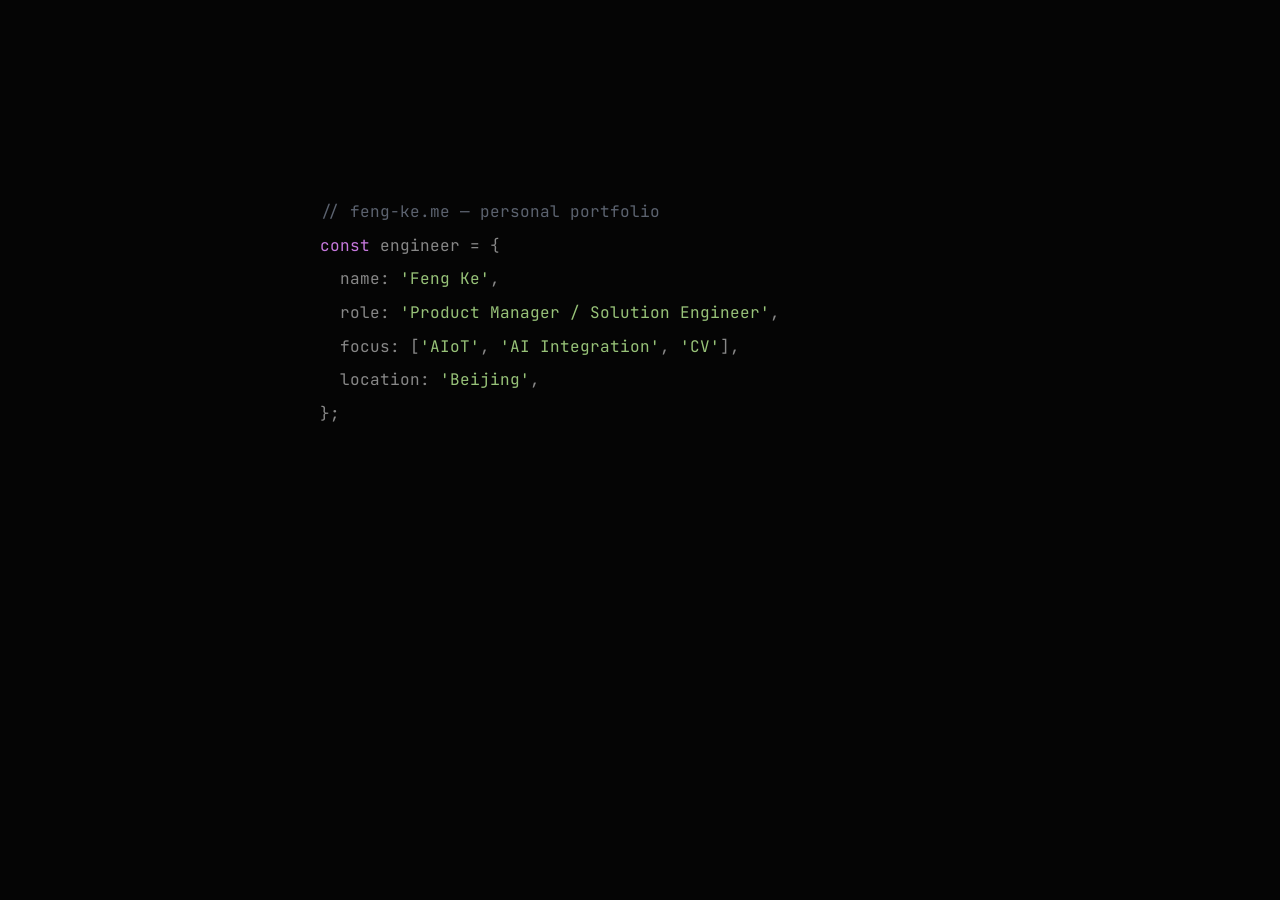
==== commit ecfc81bd: "Add files via upload" ====
--- a/index.html
+++ b/index.html
@@ -638,6 +638,28 @@
 .jd-terminal-line { opacity: 0; }
 .jd-terminal-line.visible { opacity: 1; transition: opacity 0.15s; }
 .jd-terminal-line .char { opacity: 0; }
+.jd-building-placeholder {
+  display: flex; flex-direction: column; align-items: center;
+  justify-content: center; padding: 40px 24px; text-align: center;
+  min-height: 120px;
+}
+.jd-building-icon {
+  width: 32px; height: 32px; border-radius: 50%;
+  border: 2px solid var(--green); display: flex; align-items: center;
+  justify-content: center; margin-bottom: 16px;
+}
+.jd-building-icon .pulse-dot {
+  width: 8px; height: 8px; border-radius: 50%; background: var(--green);
+  animation: jdPulse 2s ease-in-out infinite;
+}
+@keyframes jdPulse { 0%,100% { opacity:.4; transform:scale(1); } 50% { opacity:1; transform:scale(1.3); } }
+.jd-building-text {
+  font-family: var(--mono); font-size: 13px; color: var(--muted);
+  margin-bottom: 8px;
+}
+.jd-building-sub {
+  font-family: var(--mono); font-size: 11px; color: #5c6370;
+}
 
 .jd-progress-section {
   margin-top: 0; padding: 14px 24px; background: var(--bg3);
@@ -1279,46 +1301,16 @@
           <span class="jd-terminal-dot g"></span>
           <span class="jd-terminal-title">jd-logistics — building...</span>
         </div>
-        <div class="jd-terminal-body" id="jdTermBody">
-          <div class="jd-terminal-line"><span class="t-comment">// JD Logistics — Product Manager</span></div>
-          <div class="jd-terminal-line"><span class="t-keyword">const</span> experience = {</div>
-          <div class="jd-terminal-line">  company: <span class="t-string">'JD Logistics'</span>,</div>
-          <div class="jd-terminal-line">  role: <span class="t-string">'Product Manager'</span>,</div>
-          <div class="jd-terminal-line">  domain: <span class="t-string">'Scene-based AI Applications'</span>,</div>
-          <div class="jd-terminal-line">  status: <span class="t-string">'onboarding'</span>,</div>
-          <div class="jd-terminal-line">};</div>
-          <div class="jd-terminal-line"></div>
-          <div class="jd-terminal-line"><span class="t-keyword">async function</span> <span class="t-func">buildExperience</span>() {</div>
-          <div class="jd-terminal-line">  <span class="t-keyword">const</span> projects = <span class="t-keyword">await</span> <span class="t-func">exploreDomain</span>();</div>
-          <div class="jd-terminal-line">  <span class="t-keyword">const</span> results = <span class="t-keyword">await</span> <span class="t-func">deliverValue</span>();</div>
-          <div class="jd-terminal-line">  <span class="t-keyword">return</span> <span class="t-func">renderPage</span>(experience, projects);</div>
-          <div class="jd-terminal-line">}</div>
-          <div class="jd-terminal-line"></div>
-          <div class="jd-terminal-line jd-terminal-last"><span class="t-func">buildExperience</span>();<span class="t-cursor"></span></div>
-        </div>
-
-        <div class="jd-progress-section" id="jdProgressSection">
-          <div class="jd-progress-label">Build Progress</div>
-          <div class="jd-bars" id="jdBars">
-            <div class="jd-bar-row">
-              <div class="jd-bar-label">onboarding</div>
-              <div class="jd-bar-track"><div class="jd-bar-fill f1" style="width:0%"></div></div>
-              <div class="jd-bar-pct">0%</div>
+        <div class="jd-terminal-body">
+          <div class="jd-building-placeholder">
+            <div class="jd-building-icon">
+              <span class="pulse-dot"></span>
             </div>
-            <div class="jd-bar-row">
-              <div class="jd-bar-label">domain_explore</div>
-              <div class="jd-bar-track"><div class="jd-bar-fill f2" style="width:0%"></div></div>
-              <div class="jd-bar-pct">0%</div>
+            <div class="jd-building-text">
+              <span class="t-keyword">const</span> content = <span class="t-keyword">await</span> <span class="t-func">buildExperience</span>();
             </div>
-            <div class="jd-bar-row">
-              <div class="jd-bar-label">projects</div>
-              <div class="jd-bar-track"><div class="jd-bar-fill f3" style="width:0%"></div></div>
-              <div class="jd-bar-pct">0%</div>
-            </div>
-            <div class="jd-bar-row">
-              <div class="jd-bar-label">results</div>
-              <div class="jd-bar-track"><div class="jd-bar-fill f4" style="width:0%"></div></div>
-              <div class="jd-bar-pct">0%</div>
+            <div class="jd-building-sub">
+              // work content is being generated...
             </div>
           </div>
         </div>
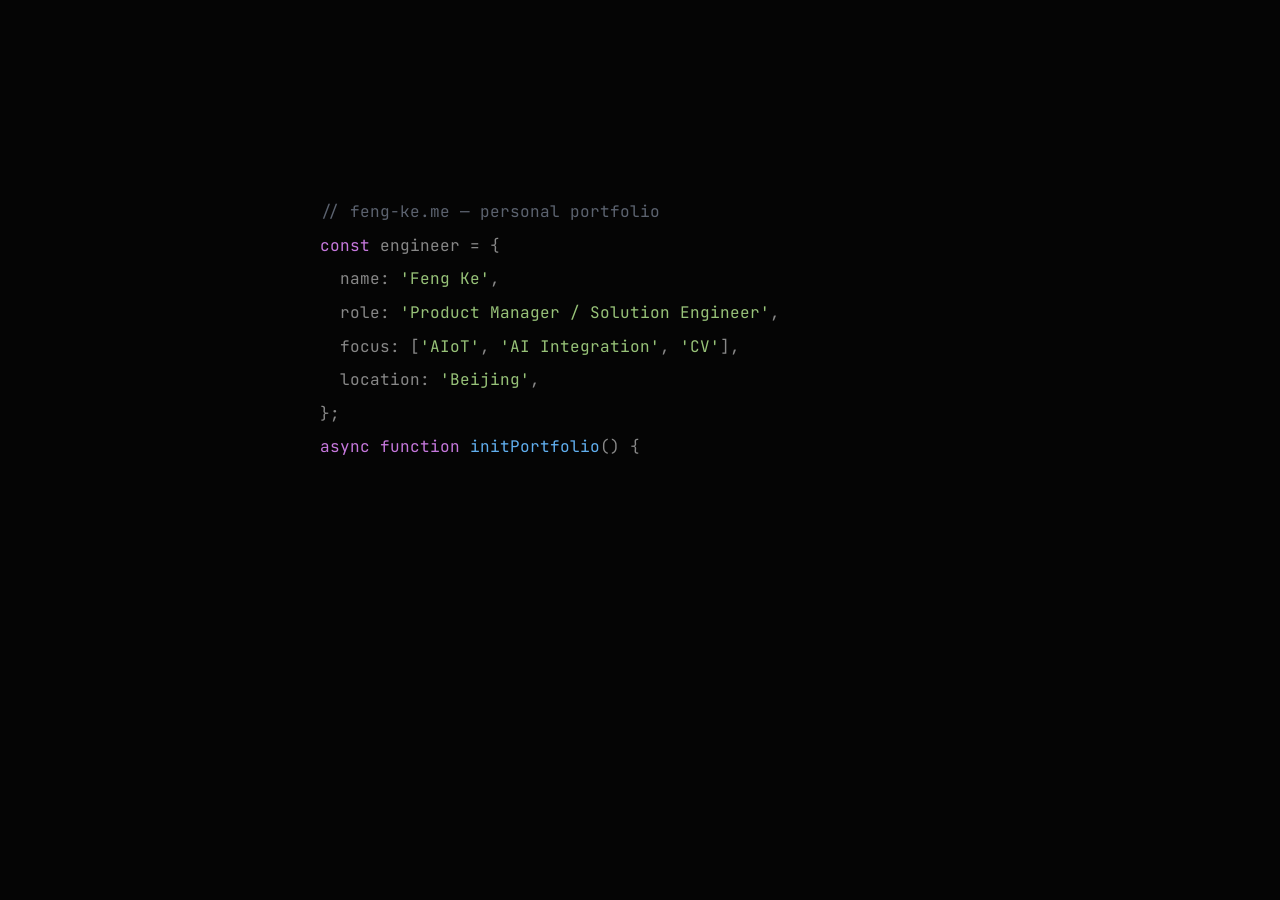
==== commit 43a968f9: "Update index.html" ====
--- a/index.html
+++ b/index.html
@@ -1,6 +1,9 @@
+
 <!DOCTYPE html>
 <html lang="en">
 <head>
+  <script type="module" src="/@vite/client"></script>
+
   <meta charset="UTF-8" />
   <meta name="viewport" content="width=device-width, initial-scale=1.0" />
   <title>Feng Ke — Product / Solution Engineer</title>
@@ -1277,7 +1280,7 @@
 ═══════════════════════════════════════════ -->
 <div id="page-jd" class="page-content">
   <div class="jd-page-wrap">
-    <div style="width:100%; max-width:720px; position:relative;">
+    <div style="width:100%; max-width:780px; position:relative;">
 
       <div class="nav-row" style="margin-bottom:24px; opacity:0;" id="jdNavRow">
         <a href="#" class="back-btn" id="backToAboutFromJd"><span class="arrow">←</span> Back to About</a>
@@ -1301,16 +1304,51 @@
           <span class="jd-terminal-dot g"></span>
           <span class="jd-terminal-title">jd-logistics — building...</span>
         </div>
-        <div class="jd-terminal-body">
-          <div class="jd-building-placeholder">
-            <div class="jd-building-icon">
-              <span class="pulse-dot"></span>
-            </div>
-            <div class="jd-building-text">
-              <span class="t-keyword">const</span> content = <span class="t-keyword">await</span> <span class="t-func">buildExperience</span>();
-            </div>
-            <div class="jd-building-sub">
-              // work content is being generated...
+        <div class="jd-terminal-body" style="position:relative; min-height:clamp(520px,64vh,700px); padding:0; overflow:hidden; background:#030405;">
+          <iframe
+            id="jdEntryAnimationFrame"
+            src="./jd-entry-animation-standalone.html"
+            title="Standalone portfolio reconstruction animation"
+            aria-label="Standalone portfolio reconstruction animation"
+            style="position:absolute; inset:0; width:100%; height:100%; border:0; display:block; pointer-events:none; background:#030405;"
+          ></iframe>
+          <div
+            aria-hidden="true"
+            style="position:absolute; inset:0; pointer-events:none; background:linear-gradient(180deg, rgba(3,4,5,.2) 0%, rgba(3,4,5,0) 18%, rgba(3,4,5,0) 48%, rgba(3,4,5,.72) 78%, rgba(3,4,5,.96) 100%), radial-gradient(circle at 50% 40%, transparent 0 50%, rgba(3,4,5,.28) 100%);"
+          ></div>
+          <div
+            style="position:absolute; left:18px; right:18px; top:16px; display:flex; align-items:center; justify-content:space-between; gap:14px; font-family:var(--mono); font-size:10px; color:rgba(237,237,237,.48); letter-spacing:.08em; text-transform:uppercase; pointer-events:none;"
+          >
+            <span style="display:inline-flex; align-items:center; gap:8px;"><span style="width:5px; height:5px; border-radius:50%; background:var(--green); box-shadow:0 0 14px var(--green);"></span>Build Stream</span>
+            <span style="height:1px; flex:1; background:linear-gradient(90deg, rgba(237,237,237,.18), transparent);"></span>
+            <button
+              id="jdReplayAnimation"
+              type="button"
+              style="pointer-events:auto; display:inline-flex; align-items:center; gap:7px; min-height:28px; padding:0 10px; border:1px solid rgba(237,237,237,.16); border-radius:999px; background:rgba(5,7,6,.56); color:rgba(237,237,237,.66); font:inherit; letter-spacing:.08em; text-transform:uppercase; cursor:pointer;"
+            >
+              <span style="width:5px; height:5px; border-radius:50%; background:var(--green); box-shadow:0 0 12px var(--green);"></span>
+              Start
+            </button>
+          </div>
+          <div
+            aria-hidden="true"
+            style="position:absolute; left:18px; top:48px; width:188px; display:grid; gap:8px; pointer-events:none; font-family:var(--mono); font-size:10px; color:rgba(237,237,237,.48);"
+          >
+            <span style="display:grid; grid-template-columns:78px 1fr; align-items:center; gap:10px;"><em style="font-style:normal; overflow:hidden; text-overflow:ellipsis; white-space:nowrap;">pose graph</em><i style="height:3px; border-radius:999px; background:linear-gradient(90deg, rgba(141,209,167,.82), rgba(141,209,167,.08));"></i></span>
+            <span style="display:grid; grid-template-columns:78px 1fr; align-items:center; gap:10px;"><em style="font-style:normal; overflow:hidden; text-overflow:ellipsis; white-space:nowrap;">dense map</em><i style="height:3px; width:76%; border-radius:999px; background:linear-gradient(90deg, rgba(143,184,200,.68), rgba(143,184,200,.06));"></i></span>
+            <span style="display:grid; grid-template-columns:78px 1fr; align-items:center; gap:10px;"><em style="font-style:normal; overflow:hidden; text-overflow:ellipsis; white-space:nowrap;">solution</em><i style="height:3px; width:52%; border-radius:999px; background:linear-gradient(90deg, rgba(199,168,109,.6), rgba(199,168,109,.05));"></i></span>
+          </div>
+          <div
+            class="jd-building-placeholder"
+            style="position:absolute; left:18px; right:auto; bottom:14px; min-height:auto; padding:0; display:block; text-align:left; border:0; background:transparent; backdrop-filter:none;"
+          >
+            <div style="padding:0; font-family:var(--mono); text-shadow:0 1px 18px rgba(0,0,0,.6);">
+              <div class="jd-building-text" style="display:flex; align-items:center; gap:8px; min-width:0; white-space:nowrap; overflow:hidden; text-overflow:ellipsis; line-height:1.4; text-align:left; color:rgba(237,237,237,.7);">
+                <span style="width:5px; height:5px; border-radius:50%; background:var(--green); box-shadow:0 0 13px var(--green); flex:0 0 auto;"></span>
+                <span style="color:#5c6370;">pipeline</span>
+                <span class="t-func">reconstruct</span>
+                <span class="t-cursor"></span>
+              </div>
             </div>
           </div>
         </div>
@@ -2279,5 +2317,20 @@
   document.addEventListener('mouseup',   () => ring.classList.remove('clicking'));
 })();
 </script>
+<script>
+(() => {
+  const replay = document.getElementById("jdReplayAnimation");
+  const frame = document.getElementById("jdEntryAnimationFrame");
+  if (!replay || !frame) return;
+
+  const baseSrc = "./jd-entry-animation-standalone.html";
+  replay.addEventListener("click", (event) => {
+    event.preventDefault();
+    frame.src = `${baseSrc}?replay=${Date.now()}`;
+  });
+})();
+</script>
 </body>
 </html>
+
+
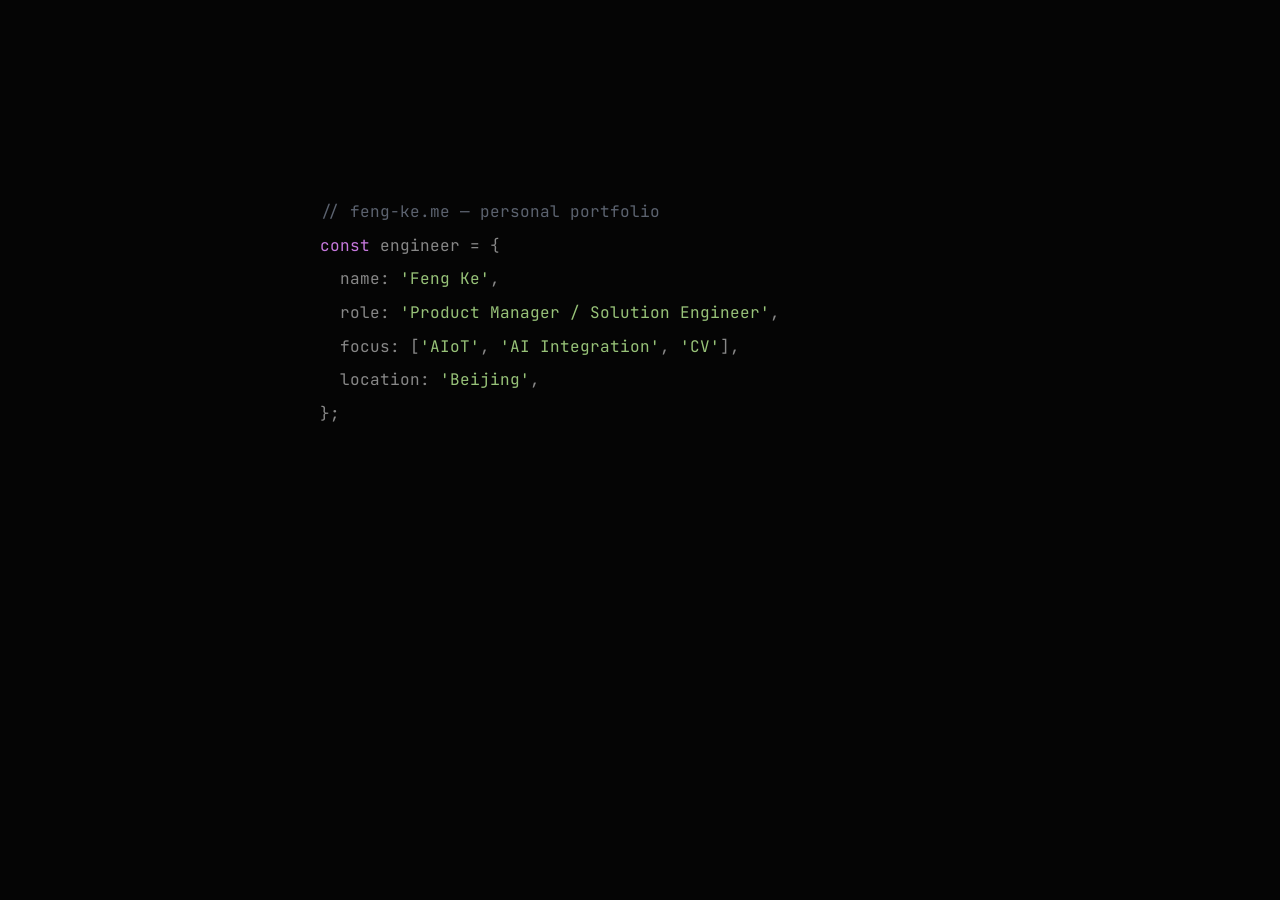
==== commit 6450bf0d: "Update index.html" ====
--- a/index.html
+++ b/index.html
@@ -2,8 +2,6 @@
 <!DOCTYPE html>
 <html lang="en">
 <head>
-  <script type="module" src="/@vite/client"></script>
-
   <meta charset="UTF-8" />
   <meta name="viewport" content="width=device-width, initial-scale=1.0" />
   <title>Feng Ke — Product / Solution Engineer</title>
@@ -1307,7 +1305,1095 @@
         <div class="jd-terminal-body" style="position:relative; min-height:clamp(520px,64vh,700px); padding:0; overflow:hidden; background:#030405;">
           <iframe
             id="jdEntryAnimationFrame"
-            src="./jd-entry-animation-standalone.html"
+            srcdoc="&lt;!doctype html&gt;
+&lt;html lang=&quot;en&quot;&gt;
+  &lt;head&gt;
+    &lt;meta charset=&quot;UTF-8&quot; /&gt;
+    &lt;meta name=&quot;viewport&quot; content=&quot;width=device-width, initial-scale=1.0&quot; /&gt;
+    &lt;title&gt;JD Embedded Reconstruction Animation&lt;/title&gt;
+    &lt;style&gt;
+:root {
+  color: #f3f0ea;
+  background: #070707;
+  font-family:
+    Inter, ui-sans-serif, system-ui, -apple-system, BlinkMacSystemFont, &quot;Segoe UI&quot;,
+    sans-serif;
+  font-synthesis: none;
+  text-rendering: geometricPrecision;
+  -webkit-font-smoothing: antialiased;
+  --text: rgba(246, 244, 238, 0.92);
+  --muted: rgba(246, 244, 238, 0.55);
+}
+
+* {
+  box-sizing: border-box;
+}
+
+html,
+body {
+  width: 100%;
+  min-width: 320px;
+  height: 100%;
+  margin: 0;
+  overflow: hidden;
+}
+
+body {
+  position: relative;
+  background:
+    radial-gradient(circle at 45% 45%, rgba(88, 108, 105, 0.12), transparent 29rem),
+    radial-gradient(circle at 65% 58%, rgba(82, 68, 106, 0.08), transparent 34rem),
+    linear-gradient(145deg, #020303 0%, #07100f 45%, #050407 100%);
+}
+
+#particle-canvas {
+  position: fixed;
+  inset: 0;
+  width: 100vw;
+  height: 100vh;
+  display: block;
+  background: transparent;
+  cursor: none;
+}
+
+      html,
+      body {
+        width: 100%;
+        height: 100%;
+        margin: 0;
+        overflow: hidden;
+        background: #030405;
+      }
+
+      #particle-canvas {
+        position: fixed;
+        inset: 0;
+        width: 100vw;
+        height: 100vh;
+        cursor: default;
+      }
+    &lt;/style&gt;
+  &lt;/head&gt;
+  &lt;body&gt;
+    &lt;canvas id=&quot;particle-canvas&quot; aria-label=&quot;Embedded reconstruction animation&quot;&gt;&lt;/canvas&gt;
+    &lt;script&gt;
+const canvas = document.querySelector(&quot;#particle-canvas&quot;);
+const ctx = canvas.getContext(&quot;2d&quot;, { alpha: true });
+
+const DPR_LIMIT = 2;
+const TAU = Math.PI * 2;
+const prefersReducedMotion = window.matchMedia(&quot;(prefers-reduced-motion: reduce)&quot;);
+
+let width = 0;
+let height = 0;
+let dpr = 1;
+let startedAt = performance.now();
+let entering = false;
+let enterProgress = 0;
+let smoothedView = null;
+
+const pointer = {
+  x: 0.5,
+  y: 0.5,
+  tx: 0.5,
+  ty: 0.5,
+  sx: 0.5,
+  sy: 0.5,
+  active: false,
+};
+
+const mapPoints = [];
+const densePoints = [];
+const mapEdges = [];
+const mapFaces = [];
+const meshTriangles = [];
+const keyframes = [];
+const cameraPath = [];
+
+const palette = {
+  rack: { r: 38, g: 96, b: 190 },
+  rackDim: { r: 28, g: 66, b: 132 },
+  carton: { r: 196, g: 156, b: 103 },
+  cartonDark: { r: 132, g: 104, b: 72 },
+  conveyor: { r: 214, g: 112, b: 38 },
+  door: { r: 177, g: 90, b: 38 },
+  roller: { r: 145, g: 151, b: 150 },
+  glass: { r: 154, g: 190, b: 184 },
+  map: { r: 202, g: 216, b: 205 },
+  violet: { r: 158, g: 145, b: 188 },
+};
+
+function resizeCanvas() {
+  dpr = Math.min(window.devicePixelRatio || 1, DPR_LIMIT);
+  width = window.innerWidth;
+  height = window.innerHeight;
+  canvas.width = Math.floor(width * dpr);
+  canvas.height = Math.floor(height * dpr);
+  canvas.style.width = `${width}px`;
+  canvas.style.height = `${height}px`;
+  ctx.setTransform(dpr, 0, 0, dpr, 0, 0);
+  seedWarehouseMap();
+}
+
+function seedWarehouseMap() {
+  mapPoints.length = 0;
+  densePoints.length = 0;
+  mapEdges.length = 0;
+  mapFaces.length = 0;
+  meshTriangles.length = 0;
+  keyframes.length = 0;
+  cameraPath.length = 0;
+
+  addFloorAndWindows();
+  addRack(-1.08, &quot;left&quot;);
+  addRack(1.08, &quot;right&quot;);
+  addConveyor();
+  addBoxStacks();
+  seedCameraPath();
+  seedDenseCloud();
+  seedMeshTriangles();
+}
+
+function addFloorAndWindows() {
+  addCuboid({ x: 0, y: 0.72, z: -0.2 }, { x: 3.45, y: 0.025, z: 4.25 }, palette.roller, &quot;floor&quot;, 420, 0.035, 0.1);
+  addCuboid({ x: 0, y: -0.62, z: -1.36 }, { x: 2.2, y: 0.68, z: 0.035 }, palette.glass, &quot;windows&quot;, 130, 0.1, 0.08);
+  addCuboid({ x: 0, y: -0.98, z: -0.16 }, { x: 3.4, y: 0.035, z: 4.15 }, { r: 54, g: 58, b: 58 }, &quot;ceiling&quot;, 240, 0.04, 0.05);
+
+  for (let i = -3; i &lt;= 3; i += 1) {
+    addLinePoint({ x: i * 0.34, y: -0.86, z: -1.31 }, { x: i * 0.34, y: -0.2, z: -1.31 }, palette.glass, &quot;window-frame&quot;);
+  }
+  for (let i = 0; i &lt; 3; i += 1) {
+    addLinePoint({ x: -1.05, y: -0.72 + i * 0.22, z: -1.31 }, { x: 1.05, y: -0.72 + i * 0.22, z: -1.31 }, palette.glass, &quot;window-frame&quot;);
+  }
+
+  addLinePoint({ x: -0.7, y: 0.705, z: 1.78 }, { x: -0.7, y: 0.705, z: -1.84 }, palette.conveyor, &quot;floor-mark&quot;);
+  addLinePoint({ x: 0.7, y: 0.705, z: 1.78 }, { x: 0.7, y: 0.705, z: -1.84 }, palette.conveyor, &quot;floor-mark&quot;);
+  addLinePoint({ x: -1.46, y: 0.705, z: 0.75 }, { x: 1.46, y: 0.705, z: 0.75 }, palette.conveyor, &quot;floor-mark&quot;);
+  addLinePoint({ x: -1.46, y: 0.705, z: -0.72 }, { x: 1.46, y: 0.705, z: -0.72 }, palette.conveyor, &quot;floor-mark&quot;);
+
+  for (let i = -3; i &lt;= 3; i += 1) {
+    addCuboid({ x: i * 0.3, y: -0.98, z: -0.16 }, { x: 0.18, y: 0.012, z: 0.025 }, { r: 236, g: 238, b: 224 }, &quot;light&quot;, 24, 0.02, 0.16);
+  }
+  for (let z = -1.72; z &lt;= 1.72; z += 0.46) {
+    addLinePoint({ x: -1.58, y: 0.68, z }, { x: -1.58, y: -1.02, z }, { r: 64, g: 78, b: 82 }, &quot;wall-scan&quot;);
+    addLinePoint({ x: 1.58, y: 0.68, z }, { x: 1.58, y: -1.02, z }, { r: 64, g: 78, b: 82 }, &quot;wall-scan&quot;);
+  }
+
+  addCuboid({ x: 0.94, y: 0.02, z: 1.82 }, { x: 0.42, y: 0.9, z: 0.045 }, palette.door, &quot;orange-door&quot;, 120, 0.04, 0.18);
+  addCuboid({ x: 0.33, y: 0.02, z: 1.82 }, { x: 0.38, y: 0.82, z: 0.045 }, palette.door, &quot;orange-door&quot;, 100, 0.04, 0.14);
+}
+
+function addRack(x, side) {
+  const color = side === &quot;left&quot; ? palette.rack : palette.rackDim;
+  const zSlots = [-1.78, -1.18, -0.58, 0, 0.58, 1.18, 1.78];
+  const xInner = x * 0.88;
+  const xOuter = x * 1.18;
+
+  for (const z of zSlots) {
+    addLinePoint({ x: xInner, y: 0.68, z }, { x: xInner, y: -0.92, z }, color, &quot;rack&quot;);
+    addLinePoint({ x: xOuter, y: 0.68, z }, { x: xOuter, y: -0.92, z }, color, &quot;rack&quot;);
+  }
+
+  for (const y of [0.52, 0.06, -0.42, -0.86]) {
+    addCuboid({ x: xInner, y, z: 0 }, { x: 0.035, y: 0.045, z: 3.62 }, color, &quot;rack-beam&quot;, 90, 0.02, 0.12);
+    addCuboid({ x: xOuter, y, z: 0 }, { x: 0.035, y: 0.045, z: 3.62 }, color, &quot;rack-beam&quot;, 90, 0.02, 0.12);
+    addLinePoint({ x: xInner, y, z: -1.82 }, { x: xOuter, y, z: -1.82 }, color, &quot;rack&quot;);
+    addLinePoint({ x: xInner, y, z: 1.82 }, { x: xOuter, y, z: 1.82 }, color, &quot;rack&quot;);
+  }
+
+  for (const z of [-1.55, -0.96, -0.44, 0.08, 0.6, 1.18]) {
+    addLinePoint({ x: xInner, y: 0.62, z }, { x: xOuter, y: -0.36, z: z + 0.4 }, color, &quot;rack-brace&quot;);
+    addLinePoint({ x: xOuter, y: 0.62, z }, { x: xInner, y: -0.36, z: z + 0.4 }, color, &quot;rack-brace&quot;);
+  }
+
+  for (const z of [-1.5, -0.9, -0.32, 0.34, 0.92, 1.45]) {
+    addBoxOnRack(x * 1.02, -0.19, z, side);
+    addBoxOnRack(x * 1.02, -0.67, z + 0.08, side);
+    addBoxOnRack(x * 1.02, -0.93, z + 0.04, side);
+  }
+}
+
+function addBoxOnRack(x, y, z, side) {
+  const w = 0.32 + Math.random() * 0.12;
+  const h = 0.22 + Math.random() * 0.13;
+  const d = 0.28 + Math.random() * 0.18;
+  const color = side === &quot;left&quot; ? palette.carton : palette.cartonDark;
+  addCuboid({ x, y, z }, { x: w, y: h, z: d }, color, &quot;carton&quot;, 60, 0.1);
+}
+
+function addConveyor() {
+  addCuboid({ x: -0.33, y: 0.48, z: 0.5 }, { x: 0.66, y: 0.2, z: 1.72 }, palette.conveyor, &quot;conveyor&quot;, 190, 0.08, 0.16);
+  addCuboid({ x: -0.33, y: 0.37, z: 0.5 }, { x: 0.58, y: 0.025, z: 1.58 }, palette.roller, &quot;roller-bed&quot;, 160, 0.04, 0.08);
+
+  for (let i = 0; i &lt; 18; i += 1) {
+    const z = -0.32 + i * 0.088;
+    addLinePoint({ x: -0.61, y: 0.37, z }, { x: 0.05, y: 0.37, z }, palette.roller, &quot;roller&quot;);
+  }
+
+  addCuboid({ x: -0.34, y: 0.18, z: -0.42 }, { x: 0.64, y: 0.08, z: 0.08 }, palette.conveyor, &quot;gantry&quot;, 56, 0.12);
+  addLinePoint({ x: -0.66, y: 0.56, z: -0.46 }, { x: -0.66, y: -0.02, z: -0.46 }, palette.conveyor, &quot;gantry&quot;);
+  addLinePoint({ x: 0.03, y: 0.56, z: -0.46 }, { x: 0.03, y: -0.02, z: -0.46 }, palette.conveyor, &quot;gantry&quot;);
+}
+
+function addBoxStacks() {
+  const stacks = [
+    [0.28, 0.5, 0.4, 0.34, 0.32, 0.42],
+    [0.54, 0.48, -0.12, 0.42, 0.36, 0.34],
+    [-0.16, 0.47, -0.72, 0.28, 0.22, 0.28],
+    [0.78, 0.37, 0.82, 0.42, 0.56, 0.34],
+    [-0.58, 0.54, 0.92, 0.3, 0.22, 0.32],
+    [0.1, 0.48, 1.16, 0.34, 0.24, 0.34],
+    [-0.78, 0.5, -0.28, 0.28, 0.3, 0.28],
+    [1.18, 0.5, -0.95, 0.3, 0.28, 0.34],
+    [-1.18, 0.51, 1.28, 0.34, 0.26, 0.36],
+    [0.0, 0.5, -1.32, 0.44, 0.3, 0.38],
+  ];
+
+  for (const [x, y, z, w, h, d] of stacks) {
+    addCuboid({ x, y, z }, { x: w, y: h, z: d }, palette.carton, &quot;carton&quot;, 86, 0.09);
+  }
+}
+
+function seedCameraPath() {
+  const count = 38;
+  for (let i = 0; i &lt; count; i += 1) {
+    const t = i / (count - 1);
+    const openArea = smoothstep(0.18, 0.46, t) - smoothstep(0.55, 0.78, t);
+    const point = {
+      x: Math.sin(t * Math.PI * 2.2) * (0.12 + openArea * 0.46),
+      y: 0.2 + Math.sin(t * TAU * 1.4) * 0.035,
+      z: 1.9 - t * 3.75 + openArea * 0.24,
+      yawHint: -0.18 + Math.sin(t * Math.PI * 2) * 0.35,
+      index: i,
+    };
+    cameraPath.push(point);
+    if (i % 2 === 0 || i === count - 1) keyframes.push(point);
+  }
+}
+
+function addCuboid(center, size, color, kind, density = 64, jitter = 0.06, faceAlpha = 0.08) {
+  const startIndex = mapPoints.length;
+  const faces = [
+    [&quot;x&quot;, -0.5],
+    [&quot;x&quot;, 0.5],
+    [&quot;y&quot;, -0.5],
+    [&quot;y&quot;, 0.5],
+    [&quot;z&quot;, -0.5],
+    [&quot;z&quot;, 0.5],
+  ];
+
+  for (let i = 0; i &lt; density; i += 1) {
+    const [axis, sign] = faces[i % faces.length];
+    const local = {
+      x: Math.random() - 0.5,
+      y: Math.random() - 0.5,
+      z: Math.random() - 0.5,
+    };
+    local[axis] = sign;
+    mapPoints.push({
+      x: center.x + local.x * size.x + (Math.random() - 0.5) * jitter * size.x,
+      y: center.y + local.y * size.y + (Math.random() - 0.5) * jitter * size.y,
+      z: center.z + local.z * size.z + (Math.random() - 0.5) * jitter * size.z,
+      color,
+      kind,
+      confidence: 0.45 + Math.random() * 0.55,
+      birth: Math.random() ** 1.35,
+      size: 0.6 + Math.random() * 1.2,
+      phase: Math.random() * TAU,
+    });
+  }
+
+  const corners = [
+    [-0.5, -0.5, -0.5],
+    [0.5, -0.5, -0.5],
+    [0.5, 0.5, -0.5],
+    [-0.5, 0.5, -0.5],
+    [-0.5, -0.5, 0.5],
+    [0.5, -0.5, 0.5],
+    [0.5, 0.5, 0.5],
+    [-0.5, 0.5, 0.5],
+  ].map(([x, y, z]) =&gt; ({
+    x: center.x + x * size.x,
+    y: center.y + y * size.y,
+    z: center.z + z * size.z,
+    color,
+    kind,
+    confidence: 1,
+    birth: 0,
+    size: 0.8,
+    phase: 0,
+  }));
+
+  const cornerIndex = mapPoints.length;
+  mapPoints.push(...corners);
+  const edges = [
+    [0, 1],
+    [1, 2],
+    [2, 3],
+    [3, 0],
+    [4, 5],
+    [5, 6],
+    [6, 7],
+    [7, 4],
+    [0, 4],
+    [1, 5],
+    [2, 6],
+    [3, 7],
+  ];
+  for (const [a, b] of edges) mapEdges.push({ a: cornerIndex + a, b: cornerIndex + b, color, kind });
+
+  const faceIndices = [
+    [0, 1, 2, 3],
+    [4, 5, 6, 7],
+    [0, 1, 5, 4],
+    [2, 3, 7, 6],
+    [1, 2, 6, 5],
+    [0, 3, 7, 4],
+  ];
+  for (const face of faceIndices) {
+    mapFaces.push({
+      points: face.map((index) =&gt; cornerIndex + index),
+      color,
+      kind,
+      alpha: faceAlpha,
+      birth: Math.random() * 0.28,
+    });
+  }
+
+  return startIndex;
+}
+
+function seedDenseCloud() {
+  const source = mapPoints.filter((point) =&gt; ![&quot;window-frame&quot;, &quot;floor-mark&quot;, &quot;rack-brace&quot;].includes(point.kind));
+  const multiplier = width &lt; 720 ? 1.4 : 2.2;
+  const count = Math.min(width &lt; 720 ? 2600 : 4800, Math.floor(source.length * multiplier));
+
+  for (let i = 0; i &lt; count; i += 1) {
+    const base = source[Math.floor(Math.random() * source.length)];
+    const spread = base.kind === &quot;floor&quot; ? 0.018 : base.kind === &quot;rack-beam&quot; ? 0.012 : 0.028;
+    densePoints.push({
+      x: base.x + (Math.random() - 0.5) * spread,
+      y: base.y + (Math.random() - 0.5) * spread,
+      z: base.z + (Math.random() - 0.5) * spread,
+      color: base.color,
+      kind: base.kind,
+      confidence: 0.24 + Math.random() * 0.5,
+      birth: Math.random() ** 1.85,
+      size: 0.28 + Math.random() * 0.72,
+      phase: Math.random() * TAU,
+    });
+  }
+}
+
+function seedMeshTriangles() {
+  const candidates = mapPoints
+    .map((point, index) =&gt; ({ ...point, index }))
+    .filter((point) =&gt; [&quot;carton&quot;, &quot;rack-beam&quot;, &quot;conveyor&quot;, &quot;roller-bed&quot;, &quot;floor&quot;, &quot;orange-door&quot;].includes(point.kind));
+  const count = Math.min(width &lt; 720 ? 360 : 680, Math.floor(candidates.length / 3));
+
+  for (let i = 0; i &lt; count; i += 1) {
+    const a = candidates[Math.floor(Math.random() * candidates.length)];
+    const nearby = candidates
+      .filter((point) =&gt; point.kind === a.kind &amp;&amp; distance3d(point, a) &lt; 0.28)
+      .sort(() =&gt; Math.random() - 0.5);
+    if (nearby.length &lt; 3) continue;
+
+    meshTriangles.push({
+      points: [a.index, nearby[1].index, nearby[2].index],
+      color: a.color,
+      kind: a.kind,
+      confidence: 0.35 + Math.random() * 0.65,
+      phase: Math.random() * TAU,
+      birth: Math.random() ** 1.6,
+    });
+  }
+}
+
+function addLinePoint(a, b, color, kind) {
+  const steps = 18;
+  const first = mapPoints.length;
+  for (let i = 0; i &lt;= steps; i += 1) {
+    const t = i / steps;
+    mapPoints.push({
+      x: lerp(a.x, b.x, t),
+      y: lerp(a.y, b.y, t),
+      z: lerp(a.z, b.z, t),
+      color,
+      kind,
+      confidence: 0.8,
+      birth: Math.random() ** 1.2,
+      size: 0.7,
+      phase: Math.random() * TAU,
+    });
+    if (i &gt; 0) mapEdges.push({ a: first + i - 1, b: first + i, color, kind });
+  }
+}
+
+function reconstructionState(time) {
+  const elapsed = time - startedAt;
+  const duration = prefersReducedMotion.matches ? 1 : 23000;
+  const raw = Math.min(1, elapsed / duration);
+  const fastCapture = 1 - Math.pow(1 - raw, 3.2);
+  const slowSolve = smoothstep(0.28, 1, raw);
+
+  return {
+    raw,
+    trackProgress: fastCapture,
+    tracking: Math.max(smoothstep(0.008, 0.18, raw), fastCapture * 0.86),
+    depth: smoothstep(0.08, 0.46, raw),
+    mapping: smoothstep(0.14, 0.62, raw),
+    dense: smoothstep(0.3, 0.84, raw),
+    structure: smoothstep(0.48, 0.92, raw),
+    surfaces: smoothstep(0.68, 0.97, raw),
+    loop: smoothstep(0.62, 0.88, raw),
+    optimize: slowSolve,
+    complete: smoothstep(0.82, 1, raw),
+    scan: (elapsed * 0.00011) % 1,
+    activeKeyframe: Math.min(keyframes.length - 1, Math.floor(easeInOutSine(raw) * keyframes.length)),
+  };
+}
+
+function viewState(time, state) {
+  if (!pointer.active &amp;&amp; state.complete &lt; 0.92 &amp;&amp; !prefersReducedMotion.matches) {
+    pointer.tx = 0.5 + Math.sin(time * 0.00014) * 0.12;
+    pointer.ty = 0.42 + Math.cos(time * 0.00011) * 0.06;
+  }
+
+  pointer.x += (pointer.tx - pointer.x) * 0.06;
+  pointer.y += (pointer.ty - pointer.y) * 0.06;
+  pointer.sx += (pointer.tx - pointer.sx) * 0.18;
+  pointer.sy += (pointer.ty - pointer.sy) * 0.18;
+
+  const interactive = smoothstep(0.72, 1, state.raw);
+  const trackingPose = samplePath(Math.min(0.98, state.trackProgress * 1.04));
+  const solvedOrbit = time * 0.000045;
+  const guidedYaw = -0.18 + trackingPose.yawHint * 0.5 + solvedOrbit;
+  const guidedPitch = 0.52 + Math.sin(easeInOutSine(state.raw) * Math.PI * 1.8) * 0.045;
+
+  const target = {
+    yaw: guidedYaw + (pointer.x - 0.5) * (0.34 + interactive * 1.05) + enterProgress * 0.55,
+    pitch: guidedPitch + (pointer.y - 0.5) * (0.1 + interactive * 0.22),
+    roll: (pointer.x - 0.5) * 0.05,
+    cameraDistance: 3.48 - state.complete * 0.12 - enterProgress * 0.42,
+    scale: Math.min(width, height) * (width &lt; 720 ? 1.16 : 1.02),
+    focusX: trackingPose.x * (1 - state.complete) * 0.28,
+    focusY: trackingPose.y * (1 - state.complete) * 0.08,
+    focusZ: trackingPose.z * (1 - state.complete) * 0.2,
+  };
+
+  if (!smoothedView) {
+    smoothedView = { ...target };
+  } else {
+    const smoothing = 0.045;
+    for (const key of Object.keys(target)) {
+      smoothedView[key] += (target[key] - smoothedView[key]) * smoothing;
+    }
+  }
+
+  return smoothedView;
+}
+
+function rotate(point, yaw, pitch, roll) {
+  let x = point.x * Math.cos(yaw) - point.z * Math.sin(yaw);
+  let z = point.x * Math.sin(yaw) + point.z * Math.cos(yaw);
+  let y = point.y * Math.cos(pitch) - z * Math.sin(pitch);
+  z = point.y * Math.sin(pitch) + z * Math.cos(pitch);
+  const rx = x * Math.cos(roll) - y * Math.sin(roll);
+  const ry = x * Math.sin(roll) + y * Math.cos(roll);
+  return { x: rx, y: ry, z };
+}
+
+function project(point, view) {
+  const z = view.cameraDistance + point.z;
+  const perspective = view.scale / Math.max(0.24, z);
+  return {
+    x: width / 2 + point.x * perspective,
+    y: height / 2 + point.y * perspective,
+    z,
+    perspective,
+  };
+}
+
+function transform(point, view) {
+  const focused = {
+    x: point.x - view.focusX,
+    y: point.y - view.focusY,
+    z: point.z - view.focusZ,
+  };
+  return project(rotate(focused, view.yaw, view.pitch, view.roll), view);
+}
+
+function drawBackground(state) {
+  ctx.globalCompositeOperation = &quot;source-over&quot;;
+  ctx.fillStyle = &quot;rgb(3, 5, 6)&quot;;
+  ctx.fillRect(0, 0, width, height);
+
+  const glow = ctx.createRadialGradient(width * 0.5, height * 0.52, 0, width / 2, height / 2, Math.max(width, height) * 0.78);
+  glow.addColorStop(0, `rgba(82, 116, 132, ${0.12 + state.complete * 0.04})`);
+  glow.addColorStop(0.28, &quot;rgba(28, 38, 42, 0.18)&quot;);
+  glow.addColorStop(0.55, &quot;rgba(44, 29, 18, 0.08)&quot;);
+  glow.addColorStop(1, &quot;rgba(0, 0, 0, 0)&quot;);
+  ctx.fillStyle = glow;
+  ctx.fillRect(0, 0, width, height);
+}
+
+function drawGrid(view, state) {
+  ctx.globalCompositeOperation = &quot;lighter&quot;;
+  const alpha = 0.025 + state.depth * 0.04;
+  for (let i = -7; i &lt;= 7; i += 1) {
+    const a = i === 0 ? alpha * 2.2 : alpha;
+    drawLine3d({ x: i * 0.18, y: 0.72, z: -1.38 }, { x: i * 0.18, y: 0.72, z: 1.42 }, view, `rgba(115, 146, 146, ${a})`);
+    drawLine3d({ x: -1.32, y: 0.72, z: i * 0.18 }, { x: 1.32, y: 0.72, z: i * 0.18 }, view, `rgba(115, 146, 146, ${a})`);
+  }
+}
+
+function drawDepthSweep(view, state) {
+  const z = -1.9 + state.scan * 3.8;
+  ctx.globalCompositeOperation = &quot;lighter&quot;;
+  ctx.lineWidth = 1;
+
+  const rows = 9;
+  for (let row = 0; row &lt; rows; row += 1) {
+    const y = -0.92 + (row / (rows - 1)) * 1.62;
+    const a = transform({ x: -1.55, y, z }, view);
+    const b = transform({ x: 1.55, y, z }, view);
+    const alpha = state.depth * (0.035 + (row % 3 === 0 ? 0.055 : 0));
+    ctx.strokeStyle = `rgba(137, 206, 204, ${alpha})`;
+    ctx.beginPath();
+    ctx.moveTo(a.x, a.y);
+    ctx.lineTo(b.x, b.y);
+    ctx.stroke();
+  }
+
+  const cols = 7;
+  for (let col = 0; col &lt; cols; col += 1) {
+    const x = -1.55 + (col / (cols - 1)) * 3.1;
+    const a = transform({ x, y: -0.92, z }, view);
+    const b = transform({ x, y: 0.7, z }, view);
+    ctx.strokeStyle = `rgba(214, 112, 38, ${state.depth * 0.025})`;
+    ctx.beginPath();
+    ctx.moveTo(a.x, a.y);
+    ctx.lineTo(b.x, b.y);
+    ctx.stroke();
+  }
+}
+
+function drawTrajectory(view, state, time) {
+  ctx.globalCompositeOperation = &quot;lighter&quot;;
+  const pathSamples = 260;
+  const visibleSamples = Math.max(2, Math.floor(pathSamples * state.trackProgress));
+
+  for (let index = 1; index &lt; visibleSamples; index += 2) {
+    const t0 = (index - 1) / (pathSamples - 1);
+    const t1 = index / (pathSamples - 1);
+    const a = transform(samplePath(t0), view);
+    const b = transform(samplePath(t1), view);
+    const age = index / pathSamples;
+    const pulse = 0.55 + Math.sin(time * 0.002 + index * 0.07) * 0.25;
+    ctx.strokeStyle = `rgba(208, 180, 127, ${0.012 * state.tracking * (0.4 + age)})`;
+    ctx.lineWidth = 1;
+    ctx.beginPath();
+    ctx.moveTo(a.x, a.y);
+    ctx.lineTo(b.x, b.y);
+    ctx.stroke();
+
+    if (index % 8 === 0) {
+      ctx.fillStyle = `rgba(226, 232, 223, ${0.035 * state.tracking * pulse})`;
+      ctx.beginPath();
+      ctx.arc(b.x, b.y, 1.1, 0, TAU);
+      ctx.fill();
+    }
+  }
+
+  if (state.loop &gt; 0.05) {
+    const first = transform(cameraPath[1], view);
+    const last = transform(cameraPath[cameraPath.length - 2], view);
+    ctx.strokeStyle = `rgba(${palette.violet.r}, ${palette.violet.g}, ${palette.violet.b}, ${state.loop * 0.18})`;
+    ctx.beginPath();
+    ctx.moveTo(first.x, first.y);
+    ctx.bezierCurveTo(width * 0.38, height * 0.2, width * 0.62, height * 0.24, last.x, last.y);
+    ctx.stroke();
+
+    drawLoopConstraints(view, state, time);
+  }
+}
+
+function drawLoopConstraints(view, state, time) {
+  const pairs = [
+    [2, 22],
+    [4, 27],
+    [7, 31],
+    [10, 35],
+  ];
+
+  ctx.lineWidth = 1;
+  for (let i = 0; i &lt; pairs.length; i += 1) {
+    const [aIndex, bIndex] = pairs[i];
+    const a = transform(cameraPath[Math.min(aIndex, cameraPath.length - 1)], view);
+    const b = transform(cameraPath[Math.min(bIndex, cameraPath.length - 1)], view);
+    const pulse = 0.45 + Math.sin(time * 0.004 + i) * 0.35;
+    ctx.strokeStyle = `rgba(${palette.violet.r}, ${palette.violet.g}, ${palette.violet.b}, ${state.loop * (0.05 + pulse * 0.08)})`;
+    ctx.beginPath();
+    ctx.moveTo(a.x, a.y);
+    ctx.bezierCurveTo((a.x + b.x) / 2, Math.min(a.y, b.y) - 90 - i * 18, (a.x + b.x) / 2, Math.max(a.y, b.y) + 50, b.x, b.y);
+    ctx.stroke();
+
+    ctx.fillStyle = `rgba(${palette.violet.r}, ${palette.violet.g}, ${palette.violet.b}, ${state.loop * 0.16})`;
+    ctx.beginPath();
+    ctx.arc(a.x, a.y, 2 + pulse * 2, 0, TAU);
+    ctx.arc(b.x, b.y, 2 + pulse * 2, 0, TAU);
+    ctx.fill();
+  }
+}
+
+function drawKeyframes(time, view, state) {
+  ctx.globalCompositeOperation = &quot;lighter&quot;;
+  const pathProgress = state.trackProgress * (keyframes.length - 1);
+
+  for (let i = 0; i &lt; keyframes.length; i += 1) {
+    const kf = keyframes[i];
+    const reveal = Math.max(0, Math.min(1, pathProgress - i + 1));
+    if (reveal &lt;= 0) continue;
+    const active = Math.max(0, 1 - Math.abs(pathProgress - i));
+    const pose = {
+      x: kf.x + Math.sin(time * 0.0005 + i) * 0.018 * (1 - state.complete),
+      y: kf.y,
+      z: kf.z,
+    };
+    const basis = lookAtBasis(pose, { x: 0, y: 0.18, z: kf.z - 0.42 });
+    const center = add(pose, multiply(basis.forward, 0.2));
+    const halfW = 0.09;
+    const halfH = 0.06;
+    const corners = [
+      add(add(center, multiply(basis.right, -halfW)), multiply(basis.up, -halfH)),
+      add(add(center, multiply(basis.right, halfW)), multiply(basis.up, -halfH)),
+      add(add(center, multiply(basis.right, halfW)), multiply(basis.up, halfH)),
+      add(add(center, multiply(basis.right, -halfW)), multiply(basis.up, halfH)),
+    ];
+
+    const pc = transform(pose, view);
+    const projected = corners.map((corner) =&gt; transform(corner, view));
+    const alpha = (0.02 + active * 0.12 + state.complete * 0.025) * reveal;
+    ctx.fillStyle = `rgba(145, 184, 178, ${alpha * 1.2})`;
+    ctx.beginPath();
+    ctx.arc(pc.x, pc.y, 1.1 + active * 1.3, 0, TAU);
+    ctx.fill();
+
+    ctx.strokeStyle = `rgba(145, 184, 178, ${alpha})`;
+    ctx.lineWidth = active ? 1.1 : 0.65;
+    projected.forEach((corner) =&gt; {
+      ctx.beginPath();
+      ctx.moveTo(pc.x, pc.y);
+      ctx.lineTo(corner.x, corner.y);
+      ctx.stroke();
+    });
+    ctx.beginPath();
+    ctx.moveTo(projected[0].x, projected[0].y);
+    projected.slice(1).forEach((p) =&gt; ctx.lineTo(p.x, p.y));
+    ctx.closePath();
+    ctx.stroke();
+
+    if (active &gt; 0.18 &amp;&amp; state.complete &lt; 0.85) {
+      drawFeatureRays(pc, view, state, i);
+    }
+  }
+
+  drawLiveCamera(time, view, state);
+}
+
+function drawLiveCamera(time, view, state) {
+  const pose = samplePath(Math.min(0.98, state.trackProgress * 1.04));
+  const basis = lookAtBasis(pose, { x: pose.x * 0.35, y: 0.12, z: pose.z - 0.5 });
+  const center = add(pose, multiply(basis.forward, 0.26));
+  const halfW = 0.13;
+  const halfH = 0.085;
+  const corners = [
+    add(add(center, multiply(basis.right, -halfW)), multiply(basis.up, -halfH)),
+    add(add(center, multiply(basis.right, halfW)), multiply(basis.up, -halfH)),
+    add(add(center, multiply(basis.right, halfW)), multiply(basis.up, halfH)),
+    add(add(center, multiply(basis.right, -halfW)), multiply(basis.up, halfH)),
+  ];
+  const pc = transform(pose, view);
+  const projected = corners.map((corner) =&gt; transform(corner, view));
+  const pulse = 0.55 + Math.sin(time * 0.006) * 0.25;
+
+  ctx.strokeStyle = `rgba(208, 180, 127, ${0.18 + pulse * 0.14})`;
+  ctx.lineWidth = 1.8;
+  projected.forEach((corner) =&gt; {
+    ctx.beginPath();
+    ctx.moveTo(pc.x, pc.y);
+    ctx.lineTo(corner.x, corner.y);
+    ctx.stroke();
+  });
+  ctx.beginPath();
+  ctx.moveTo(projected[0].x, projected[0].y);
+  projected.slice(1).forEach((p) =&gt; ctx.lineTo(p.x, p.y));
+  ctx.closePath();
+  ctx.stroke();
+}
+
+function drawFeatureRays(cameraProjection, view, state, cameraIndex) {
+  const stride = 41;
+  ctx.strokeStyle = `rgba(208, 180, 127, ${0.08 * state.mapping})`;
+  for (let i = cameraIndex * 13; i &lt; mapPoints.length; i += stride) {
+    const p = mapPoints[i];
+    if (p.birth &gt; state.mapping || p.kind === &quot;floor&quot;) continue;
+    const projected = transform(p, view);
+    ctx.beginPath();
+    ctx.moveTo(cameraProjection.x, cameraProjection.y);
+    ctx.lineTo(projected.x, projected.y);
+    ctx.stroke();
+  }
+}
+
+function drawMapPoints(time, view, state) {
+  const visible = [];
+  const scanZ = -1.9 + state.scan * 3.8;
+
+  for (let i = 0; i &lt; mapPoints.length; i += 1) {
+    const point = mapPoints[i];
+    const born = point.birth &lt;= state.mapping;
+    const scanned = Math.max(0, 1 - Math.abs(point.z - scanZ) * 2.2);
+    if (!born &amp;&amp; scanned &lt; 0.16) continue;
+
+    const instability = (1 - state.complete) * 0.045;
+    const model = {
+      x: point.x + Math.sin(time * 0.001 + point.phase) * instability,
+      y: point.y + Math.cos(time * 0.0011 + point.phase) * instability * 0.5,
+      z: point.z + Math.sin(time * 0.0009 + point.phase) * instability,
+    };
+    const projected = transform(model, view);
+    const alpha = Math.min(0.76, (0.028 + point.confidence * 0.18 + scanned * 0.16) * Math.max(state.mapping, scanned * state.depth));
+    const size = Math.max(0.38, point.size * projected.perspective * 0.009 + state.complete * 0.2);
+    visible.push({ ...projected, alpha, size, color: point.color, kind: point.kind, index: i });
+  }
+
+  for (const point of visible) {
+    const c = point.color;
+    ctx.fillStyle = `rgba(${c.r}, ${c.g}, ${c.b}, ${point.alpha})`;
+    ctx.beginPath();
+    ctx.arc(point.x, point.y, point.size, 0, TAU);
+    ctx.fill();
+  }
+}
+
+function drawDenseCloud(time, view, state) {
+  if (state.dense &lt;= 0.02) return;
+
+  const visible = [];
+  const scanZ = -1.9 + state.scan * 3.8;
+  const pathBias = samplePath(Math.min(0.98, state.raw * 1.05));
+
+  for (let i = 0; i &lt; densePoints.length; i += 1) {
+    const point = densePoints[i];
+    const localPathReveal = Math.max(0, 1 - Math.abs(point.z - pathBias.z) * 0.72);
+    const scanned = Math.max(0, 1 - Math.abs(point.z - scanZ) * 2.8);
+    const born = point.birth &lt;= state.dense * (0.72 + localPathReveal * 0.36);
+
+    if (!born &amp;&amp; scanned &lt; 0.18) continue;
+
+    const settle = smoothstep(0.42, 1, state.dense);
+    const jitter = (1 - settle) * 0.028;
+    const model = {
+      x: point.x + Math.sin(time * 0.0014 + point.phase) * jitter,
+      y: point.y + Math.cos(time * 0.0011 + point.phase) * jitter * 0.5,
+      z: point.z + Math.sin(time * 0.001 + point.phase) * jitter,
+    };
+    const projected = transform(model, view);
+    const c = point.color;
+    const alpha =
+      Math.min(0.38, (0.018 + point.confidence * 0.14 + scanned * 0.08 + localPathReveal * 0.035) * state.dense) *
+      (1 - state.surfaces * 0.18);
+
+    visible.push({
+      ...projected,
+      alpha,
+      color: c,
+      size: Math.max(0.25, point.size * projected.perspective * 0.006 + state.complete * 0.08),
+    });
+  }
+
+  ctx.globalCompositeOperation = &quot;lighter&quot;;
+
+  for (const point of visible) {
+    const c = point.color;
+    ctx.fillStyle = `rgba(${c.r}, ${c.g}, ${c.b}, ${point.alpha})`;
+    ctx.beginPath();
+    ctx.arc(point.x, point.y, point.size, 0, TAU);
+    ctx.fill();
+  }
+}
+
+function drawCompletedGeometry(view, state) {
+  if (state.structure &lt; 0.02) return;
+  ctx.globalCompositeOperation = &quot;lighter&quot;;
+  ctx.lineWidth = 1;
+
+  const edgeReveal = Math.max(state.structure * 0.85, state.complete);
+  for (let i = 0; i &lt; mapEdges.length; i += 1) {
+    if ((i % 97) / 97 &gt; edgeReveal) continue;
+    const edge = mapEdges[i];
+    const a = transform(mapPoints[edge.a], view);
+    const b = transform(mapPoints[edge.b], view);
+    const distance = Math.hypot(a.x - b.x, a.y - b.y);
+    if (distance &gt; 95) continue;
+    const c = edge.color;
+    const alpha = (0.025 + state.dense * 0.035 + state.complete * 0.11) * state.structure * (1 - distance / 120);
+    ctx.strokeStyle = `rgba(${c.r}, ${c.g}, ${c.b}, ${alpha})`;
+    ctx.beginPath();
+    ctx.moveTo(a.x, a.y);
+    ctx.lineTo(b.x, b.y);
+    ctx.stroke();
+  }
+}
+
+function drawCompletedSurfaces(view, state) {
+  if (state.surfaces &lt; 0.03) return;
+
+  const faces = mapFaces
+    .map((face) =&gt; {
+      const projected = face.points.map((index) =&gt; transform(mapPoints[index], view));
+      const depth = projected.reduce((sum, point) =&gt; sum + point.z, 0) / projected.length;
+      return { ...face, projected, depth };
+    })
+    .sort((a, b) =&gt; b.depth - a.depth);
+
+  ctx.globalCompositeOperation = &quot;source-over&quot;;
+
+  for (let i = 0; i &lt; faces.length; i += 1) {
+    const face = faces[i];
+    const reveal = Math.max(0, Math.min(1, state.surfaces * 1.15 - face.birth));
+    if (reveal &lt;= 0) continue;
+
+    const c = face.color;
+    const alpha = face.alpha * reveal * (0.32 + state.complete * 0.78);
+    ctx.fillStyle = `rgba(${c.r}, ${c.g}, ${c.b}, ${alpha})`;
+    ctx.beginPath();
+    ctx.moveTo(face.projected[0].x, face.projected[0].y);
+    for (let p = 1; p &lt; face.projected.length; p += 1) {
+      ctx.lineTo(face.projected[p].x, face.projected[p].y);
+    }
+    ctx.closePath();
+    ctx.fill();
+  }
+
+  ctx.globalCompositeOperation = &quot;lighter&quot;;
+}
+
+function drawAiMesh(view, state, time) {
+  if (state.optimize &lt; 0.04) return;
+
+  const triangles = meshTriangles
+    .filter((triangle) =&gt; triangle.birth &lt;= state.optimize)
+    .map((triangle) =&gt; {
+      const projected = triangle.points.map((index) =&gt; transform(mapPoints[index], view));
+      return { ...triangle, projected };
+    });
+
+  ctx.globalCompositeOperation = &quot;lighter&quot;;
+
+  for (const triangle of triangles) {
+    const c = triangle.color;
+    const confidencePulse = 0.55 + Math.sin(time * 0.0022 + triangle.phase) * 0.25;
+    const alpha = state.optimize * triangle.confidence * confidencePulse * 0.035;
+    ctx.fillStyle = `rgba(${c.r + 12}, ${c.g + 18}, ${c.b + 8}, ${alpha})`;
+    ctx.strokeStyle = `rgba(${palette.map.r}, ${palette.map.g}, ${palette.map.b}, ${alpha * 1.4})`;
+    ctx.lineWidth = 1;
+    ctx.beginPath();
+    ctx.moveTo(triangle.projected[0].x, triangle.projected[0].y);
+    ctx.lineTo(triangle.projected[1].x, triangle.projected[1].y);
+    ctx.lineTo(triangle.projected[2].x, triangle.projected[2].y);
+    ctx.closePath();
+    ctx.fill();
+    if (triangle.confidence &gt; 0.62) ctx.stroke();
+  }
+}
+
+function drawCursor(time, state) {
+  const x = pointer.sx * width;
+  const y = pointer.sy * height;
+  const active = pointer.active ? 1 : 0.65;
+  const pulse = 0.5 + Math.sin(time * 0.005) * 0.5;
+  const radius = 5.5 + pulse * 0.8;
+
+  ctx.globalCompositeOperation = &quot;lighter&quot;;
+  ctx.lineWidth = 1;
+  ctx.strokeStyle = `rgba(226, 232, 223, ${0.42 * active})`;
+  ctx.beginPath();
+  ctx.arc(x, y, radius, 0, TAU);
+  ctx.stroke();
+
+  ctx.strokeStyle = `rgba(145, 184, 178, ${0.34 * active})`;
+  ctx.beginPath();
+  ctx.moveTo(x - 12, y);
+  ctx.lineTo(x - 8, y);
+  ctx.moveTo(x + 8, y);
+  ctx.lineTo(x + 12, y);
+  ctx.moveTo(x, y - 12);
+  ctx.lineTo(x, y - 8);
+  ctx.moveTo(x, y + 8);
+  ctx.lineTo(x, y + 12);
+  ctx.stroke();
+
+  ctx.fillStyle = `rgba(208, 180, 127, ${0.58 * active})`;
+  ctx.beginPath();
+  ctx.arc(x, y, 1.6, 0, TAU);
+  ctx.fill();
+}
+
+function drawEntryExpansion(view) {
+  if (!entering) return;
+  ctx.globalCompositeOperation = &quot;lighter&quot;;
+  for (let i = 0; i &lt; 110; i += 1) {
+    const angle = i * 2.399;
+    const radius = enterProgress * (0.18 + (i % 15) * 0.032);
+    const p = transform({ x: Math.cos(angle) * radius, y: Math.sin(i) * radius * 0.42, z: Math.sin(angle) * radius }, view);
+    ctx.fillStyle = `rgba(214, 112, 38, ${(1 - enterProgress) * 0.24})`;
+    ctx.beginPath();
+    ctx.arc(p.x, p.y, 1 + enterProgress * 3, 0, TAU);
+    ctx.fill();
+  }
+}
+
+
+function render(time = 0) {
+  const state = reconstructionState(time);
+  if (entering) enterProgress = Math.min(1, enterProgress + 0.017);
+  const view = viewState(time, state);
+
+  drawBackground(state);
+  drawGrid(view, state);
+  drawDepthSweep(view, state);
+  drawTrajectory(view, state, time);
+  drawKeyframes(time, view, state);
+  drawMapPoints(time, view, state);
+  drawDenseCloud(time, view, state);
+  drawAiMesh(view, state, time);
+  drawCompletedSurfaces(view, state);
+  drawCompletedGeometry(view, state);
+  drawEntryExpansion(view);
+  drawCursor(time, state);
+
+  requestAnimationFrame(render);
+}
+
+function drawLine3d(a, b, view, color, lineWidth = 1) {
+  const pa = transform(a, view);
+  const pb = transform(b, view);
+  ctx.strokeStyle = color;
+  ctx.lineWidth = lineWidth;
+  ctx.beginPath();
+  ctx.moveTo(pa.x, pa.y);
+  ctx.lineTo(pb.x, pb.y);
+  ctx.stroke();
+}
+
+function handlePointerMove(event) {
+  pointer.active = true;
+  pointer.tx = event.clientX / width;
+  pointer.ty = event.clientY / height;
+}
+
+function enterSpace(event) {
+  handlePointerMove(event);
+  entering = false;
+}
+
+function smoothstep(min, max, value) {
+  const x = Math.min(1, Math.max(0, (value - min) / (max - min)));
+  return x * x * (3 - 2 * x);
+}
+
+function lerp(a, b, t) {
+  return a + (b - a) * t;
+}
+
+function samplePath(t) {
+  if (cameraPath.length === 0) {
+    return { x: 0, y: 0.2, z: 0, yawHint: 0 };
+  }
+
+  const scaled = Math.min(cameraPath.length - 1.001, Math.max(0, t * (cameraPath.length - 1)));
+  const index = Math.floor(scaled);
+  const local = smootherstep(scaled - index);
+  const p0 = cameraPath[Math.max(0, index - 1)];
+  const p1 = cameraPath[index];
+  const p2 = cameraPath[Math.min(cameraPath.length - 1, index + 1)];
+  const p3 = cameraPath[Math.min(cameraPath.length - 1, index + 2)];
+
+  return {
+    x: catmullRom(p0.x, p1.x, p2.x, p3.x, local),
+    y: catmullRom(p0.y, p1.y, p2.y, p3.y, local),
+    z: catmullRom(p0.z, p1.z, p2.z, p3.z, local),
+    yawHint: catmullRom(p0.yawHint, p1.yawHint, p2.yawHint, p3.yawHint, local),
+  };
+}
+
+function samplePathVelocity(t) {
+  const a = samplePath(Math.max(0, t - 0.015));
+  const b = samplePath(Math.min(1, t + 0.015));
+  return Math.atan2(b.x - a.x, a.z - b.z);
+}
+
+function catmullRom(p0, p1, p2, p3, t) {
+  const t2 = t * t;
+  const t3 = t2 * t;
+  return 0.5 * (2 * p1 + (-p0 + p2) * t + (2 * p0 - 5 * p1 + 4 * p2 - p3) * t2 + (-p0 + 3 * p1 - 3 * p2 + p3) * t3);
+}
+
+function smootherstep(value) {
+  return value * value * value * (value * (value * 6 - 15) + 10);
+}
+
+function easeInOutSine(value) {
+  return -(Math.cos(Math.PI * value) - 1) / 2;
+}
+
+function distance3d(a, b) {
+  return Math.hypot(a.x - b.x, a.y - b.y, a.z - b.z);
+}
+
+function add(a, b) {
+  return { x: a.x + b.x, y: a.y + b.y, z: a.z + b.z };
+}
+
+function multiply(v, n) {
+  return { x: v.x * n, y: v.y * n, z: v.z * n };
+}
+
+function normalize(v) {
+  const length = Math.hypot(v.x, v.y, v.z) || 1;
+  return { x: v.x / length, y: v.y / length, z: v.z / length };
+}
+
+function cross(a, b) {
+  return {
+    x: a.y * b.z - a.z * b.y,
+    y: a.z * b.x - a.x * b.z,
+    z: a.x * b.y - a.y * b.x,
+  };
+}
+
+function lookAtBasis(camera, target) {
+  const forward = normalize({
+    x: target.x - camera.x,
+    y: target.y - camera.y,
+    z: target.z - camera.z,
+  });
+  const right = normalize(cross({ x: 0, y: -1, z: 0 }, forward));
+  const up = cross(forward, right);
+  return { forward, right, up };
+}
+
+window.addEventListener(&quot;resize&quot;, resizeCanvas);
+window.addEventListener(&quot;pointermove&quot;, handlePointerMove, { passive: true });
+resizeCanvas();
+render();
+
+    &lt;/script&gt;
+  &lt;/body&gt;
+&lt;/html&gt;
+"
             title="Standalone portfolio reconstruction animation"
             aria-label="Standalone portfolio reconstruction animation"
             style="position:absolute; inset:0; width:100%; height:100%; border:0; display:block; pointer-events:none; background:#030405;"
@@ -2323,10 +3409,11 @@
   const frame = document.getElementById("jdEntryAnimationFrame");
   if (!replay || !frame) return;
 
-  const baseSrc = "./jd-entry-animation-standalone.html";
+  const animationSrcdoc = frame.getAttribute("srcdoc");
   replay.addEventListener("click", (event) => {
     event.preventDefault();
-    frame.src = `${baseSrc}?replay=${Date.now()}`;
+    frame.setAttribute("srcdoc", "");
+    requestAnimationFrame(() => frame.setAttribute("srcdoc", animationSrcdoc));
   });
 })();
 </script>
@@ -2334,3 +3421,4 @@
 </html>
 
 
+
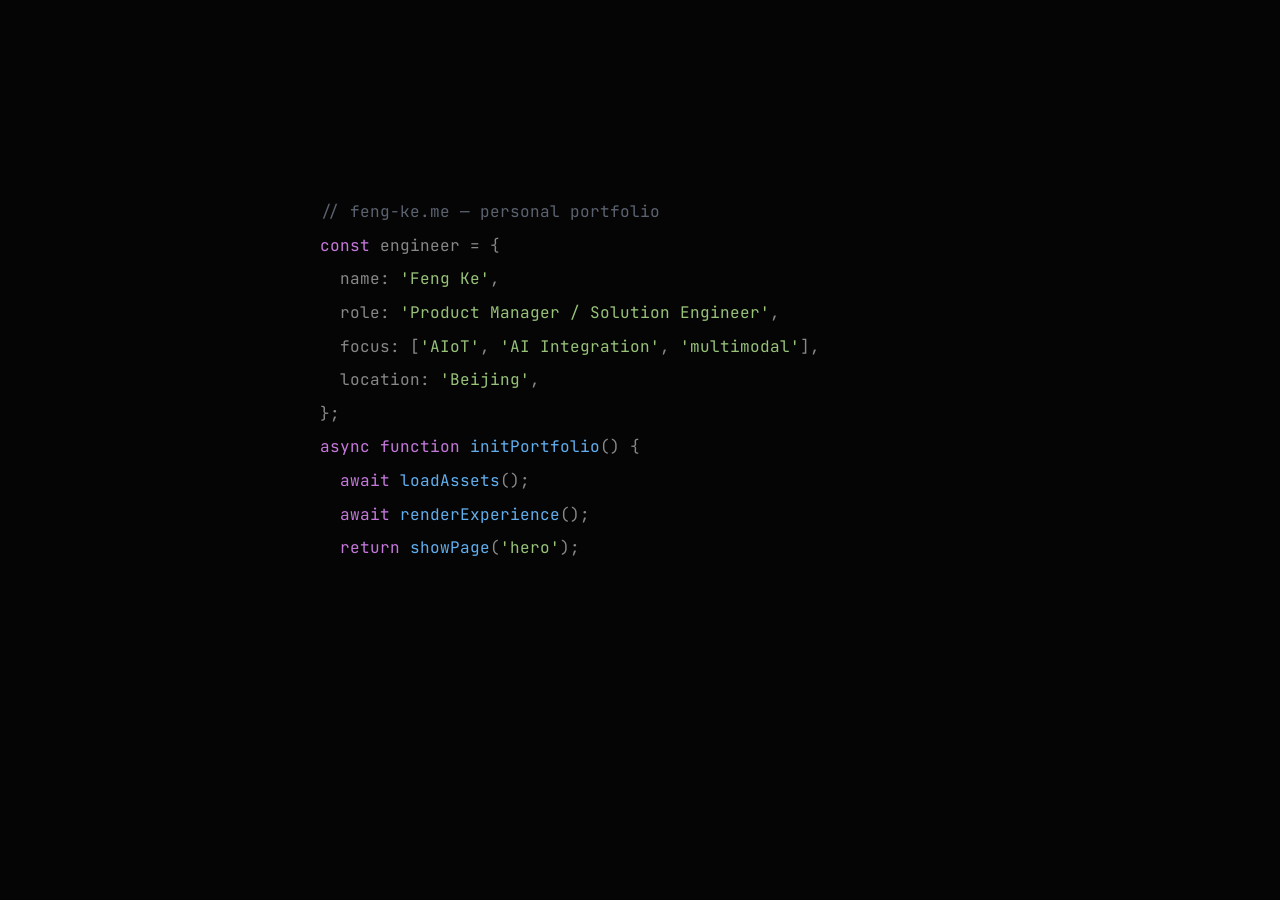
==== commit c4a4dd38: "Update index.html" ====
--- a/index.html
+++ b/index.html
@@ -1255,7 +1255,7 @@
           <div class="skill-title reveal">AI & Productivity</div>
           <div class="skill-chips reveal reveal-delay-1">
             <span class="chip">Python</span>
-            <span class="chip">Claude Code</span>
+            <span class="chip">agent</span>
             <span class="chip">AI-Driven Productivity</span>
           </div>
 
@@ -2637,7 +2637,7 @@
     '<span class="lc-keyword">const</span> engineer = {',
     '  name: <span class="lc-string">\'Feng Ke\'</span>,',
     '  role: <span class="lc-string">\'Product Manager / Solution Engineer\'</span>,',
-    '  focus: [<span class="lc-string">\'AIoT\'</span>, <span class="lc-string">\'AI Integration\'</span>, <span class="lc-string">\'CV\'</span>],',
+    '  focus: [<span class="lc-string">\'AIoT\'</span>, <span class="lc-string">\'AI Integration\'</span>, <span class="lc-string">\'multimodal\'</span>],',
     '  location: <span class="lc-string">\'Beijing\'</span>,',
     '};',
     '',
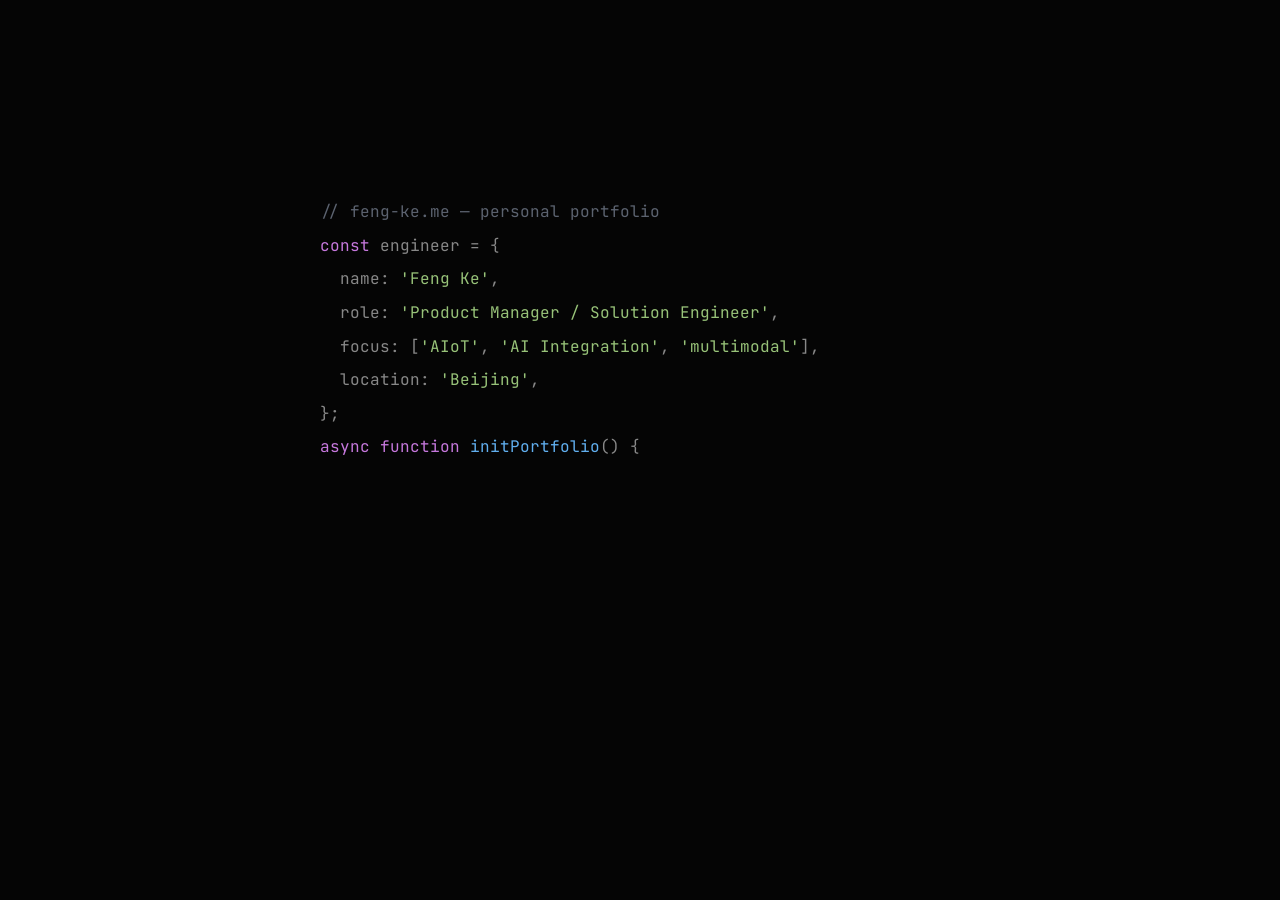
==== commit b0f3a6b8: "index.html" ====
--- a/index.html
+++ b/index.html
@@ -14,1116 +14,9 @@
   <link rel="preconnect" href="https://fonts.googleapis.com" />
   <link rel="preconnect" href="https://fonts.gstatic.com" crossorigin />
   <link href="https://fonts.googleapis.com/css2?family=Inter:wght@300;400;500;600;700;800;900&family=JetBrains+Mono:wght@400;500;600&display=swap" rel="stylesheet" />
-  <style>
-/* ═══════════════════════════════════════════
-   RESET & TOKENS
-═══════════════════════════════════════════ */
-*, *::before, *::after { box-sizing: border-box; margin: 0; padding: 0; }
-:root {
-  --bg:       #0d0d0d;
-  --bg2:      #141414;
-  --bg3:      #1c1c1c;
-  --border:   #252525;
-  --border2:  #333;
-  --text:     #ededed;
-  --muted:    #666;
-  --muted2:   #888;
-  --accent:   #ffffff;
-  --green:    #3ecf8e;
-  --red:      #e53935;
-  --cyan:     #7dd3fc;
-  --purple:   #c084fc;
-  --amber:    #fbbf24;
-  --font:     'Inter', system-ui, -apple-system, sans-serif;
-  --mono:     'JetBrains Mono', 'Fira Code', 'Consolas', monospace;
-}
-html { scroll-behavior: smooth; }
-body {
-  background: var(--bg);
-  color: var(--text);
-  font-family: var(--font);
-  font-size: 15px;
-  line-height: 1.6;
-  overflow-x: hidden;
-  -webkit-font-smoothing: antialiased;
-}
-::selection { background: #ffffff18; }
-::-webkit-scrollbar { width: 3px; }
-::-webkit-scrollbar-track { background: transparent; }
-::-webkit-scrollbar-thumb { background: var(--border2); border-radius: 2px; }
-a { color: inherit; text-decoration: none; }
-
-/* ═══════════════════════════════════════════
-   LOADING SCREEN
-═══════════════════════════════════════════ */
-#loading-screen {
-  position: fixed;
-  inset: 0;
-  z-index: 50000;
-  background: #050505;
-  display: flex;
-  flex-direction: column;
-  justify-content: center;
-  align-items: center;
-  transition: opacity .6s ease, transform .6s ease;
-}
-#loading-screen.fade-out {
-  opacity: 0;
-  transform: scale(1.02);
-  pointer-events: none;
-}
-.loader-code {
-  font-family: var(--mono);
-  font-size: 16px;
-  color: #888;
-  line-height: 2.1;
-  max-width: 640px;
-  width: 90%;
-  white-space: pre-wrap;
-  word-break: break-all;
-}
-.loader-code .lc-line { opacity: 0; transform: translateY(4px); }
-.loader-code .lc-line.visible { opacity: 1; transform: translateY(0); transition: opacity .15s, transform .15s; }
-.loader-code .lc-keyword { color: #c678dd; }
-.loader-code .lc-func { color: #61afef; }
-.loader-code .lc-string { color: #98c379; }
-.loader-code .lc-comment { color: #5c6370; }
-.loader-code .lc-cursor {
-  display: inline-block;
-  width: 8px; height: 16px;
-  background: #e5c07b;
-  vertical-align: text-bottom;
-  animation: loadBlink .6s step-end infinite;
-  margin-left: 2px;
-}
-@keyframes loadBlink { 50% { opacity: 0; } }
-
-.loader-progress-wrap {
-  margin-top: 40px;
-  width: 320px;
-  max-width: 80%;
-  opacity: 0;
-  transform: translateY(10px);
-  transition: opacity .4s, transform .4s;
-}
-.loader-progress-wrap.visible { opacity: 1; transform: translateY(0); }
-.loader-progress-track {
-  width: 100%;
-  height: 2px;
-  background: #1a1a1a;
-  border-radius: 1px;
-  overflow: hidden;
-}
-.loader-progress-bar {
-  height: 100%;
-  width: 0%;
-  background: linear-gradient(90deg, #c678dd, #61afef, #98c379);
-  border-radius: 1px;
-  transition: width .05s linear;
-}
-.loader-progress-info {
-  display: flex;
-  justify-content: space-between;
-  margin-top: 10px;
-  font-family: var(--mono);
-  font-size: 13px;
-  color: #666;
-}
-.loader-percent { color: #98c379; font-weight: 500; }
-
-/* ═══════════════════════════════════════════
-   PAGE TRANSITION SYSTEM
-═══════════════════════════════════════════ */
-.page {
-  min-height: 100vh;
-  position: relative;
-}
-#page-hero {
-  height: 100vh;
-  overflow: hidden;
-  display: flex;
-  flex-direction: column;
-  justify-content: center;
-}
-.page-content {
-  display: none;
-  min-height: 100vh;
-  opacity: 0;
-}
-.page-content.active {
-  display: flex;
-  flex-direction: column;
-  justify-content: center;
-  opacity: 1;
-  transform: translateY(0);
-  transition: opacity .6s cubic-bezier(.23,1,.32,1),
-              transform .6s cubic-bezier(.23,1,.32,1);
-}
-#page-hero.exiting {
-  opacity: 0;
-  transform: scale(0.97);
-  transition: opacity .5s ease, transform .5s ease;
-  pointer-events: none;
-}
-#page-jd.active {
-  justify-content: flex-start;
-}
-.back-btn {
-  display: inline-flex; align-items: center; gap: 8px;
-  padding: 10px 20px;
-  border: 1px solid var(--border2);
-  border-radius: 8px;
-  font-size: 13px; font-weight: 500;
-  color: var(--muted2);
-  background: var(--bg2);
-  transition: all .2s;
-  margin-bottom: 28px;
-}
-.back-btn:hover { color: var(--accent); border-color: var(--muted); }
-.back-btn .arrow { transition: transform .2s; }
-.back-btn:hover .arrow { transform: translateX(-3px); }
-.next-btn:hover .arrow { transform: translateX(3px); }
-.nav-row {
-  display: flex; justify-content: space-between; align-items: center;
-  margin-bottom: 28px;
-}
-
-/* ═══════════════════════════════════════════
-   DYNAMIC NOISE GRAIN (Canvas)
-═══════════════════════════════════════════ */
-#grain-canvas {
-  position: fixed;
-  top: -50%; left: -50%;
-  width: 200%; height: 200%;
-  pointer-events: none;
-  z-index: 9999;
-  opacity: 0.5;
-  mix-blend-mode: overlay;
-}
-
-/* ═══════════════════════════════════════════
-   CUSTOM CURSOR (dot + ring)
-═══════════════════════════════════════════ */
-*, *::before, *::after { cursor: none !important; }
-.cursor-dot {
-  position: fixed; top: 0; left: 0;
-  width: 8px; height: 8px;
-  background: #fff;
-  border-radius: 50%;
-  pointer-events: none;
-  z-index: 10001;
-  transform: translate(-50%, -50%);
-  mix-blend-mode: difference;
-  transition: width .2s, height .2s, background .2s;
-}
-.cursor-dot.active {
-  width: 48px; height: 48px;
-  background: #ffffff22;
-  border: 1.5px solid #fff;
-}
-.cursor-ring {
-  position: fixed; top: 0; left: 0;
-  width: 32px; height: 32px;
-  border: 1px solid rgba(255,255,255,.3);
-  border-radius: 50%;
-  pointer-events: none;
-  z-index: 10000;
-  transform: translate(-50%, -50%);
-  mix-blend-mode: difference;
-  transition: width .35s cubic-bezier(.23,1,.32,1),
-              height .35s cubic-bezier(.23,1,.32,1),
-              border-color .2s, opacity .2s;
-}
-.cursor-ring.hover {
-  width: 50px; height: 50px;
-  border-color: rgba(255,255,255,.55);
-}
-.cursor-ring.clicking {
-  width: 24px; height: 24px;
-  border-color: #fff;
-}
-@media (max-width: 900px) {
-  .cursor-dot, .cursor-ring { display: none; }
-  *, *::before, *::after { cursor: auto !important; }
-}
-
-/* ═══════════════════════════════════════════
-   HERO
-═══════════════════════════════════════════ */
-#page-hero {
-  padding: 0 60px;
-  position: relative;
-  overflow: hidden;
-}
-/* radial glow */
-#page-hero::before {
-  content: '';
-  position: absolute; top: -20%; left: -10%;
-  width: 70vw; height: 70vw;
-  background: radial-gradient(circle, #ffffff06 0%, transparent 65%);
-  pointer-events: none;
-}
-
-/* Mosaic grid — mouse-follow reveal, black/gray tones */
-.mosaic-zone {
-  position: absolute;
-  top: 0; left: 0;
-  width: 100%; height: 100%;
-  z-index: 0;
-  pointer-events: none;
-}
-.mosaic-grid {
-  position: absolute;
-  top: 0; left: 0; right: 0;
-  display: grid;
-  grid-template-columns: repeat(auto-fill, 48px);
-  grid-auto-rows: 48px;
-  gap: 3px;
-  padding: 0 40px;
-  z-index: 0;
-  pointer-events: none;
-}
-.mosaic-cell {
-  width: 48px; height: 48px;
-  border-radius: 3px;
-  opacity: 0;
-  transform: scale(0.3);
-  filter: blur(1px);
-  transition: opacity .4s cubic-bezier(.23,1,.32,1),
-              transform .4s cubic-bezier(.23,1,.32,1),
-              filter .4s ease;
-}
-.mosaic-cell.lit {
-  opacity: 1;
-  transform: scale(1);
-  filter: blur(0.5px);
-}
-
-/* Hero profile photo — blended background on right half */
-.hero-photo {
-  position: absolute;
-  top: 0; right: 0;
-  width: 55%; height: 100%;
-  object-fit: cover;
-  object-position: center 20%;
-  z-index: 0;
-  opacity: 0;
-  animation: fadeUp 1s 0s forwards;
-  opacity: 0.15;
-  filter: grayscale(0.55) contrast(1.05) brightness(0.85);
-  mix-blend-mode: lighten;
-  pointer-events: none;
-  mask-image:
-    radial-gradient(ellipse 80% 70% at 75% 50%, rgba(0,0,0,0.85) 0%, rgba(0,0,0,0.4) 50%, transparent 85%),
-    linear-gradient(to left, rgba(0,0,0,0.9) 0%, rgba(0,0,0,0.3) 45%, transparent 75%);
-  -webkit-mask-image:
-    radial-gradient(ellipse 80% 70% at 75% 50%, rgba(0,0,0,0.85) 0%, rgba(0,0,0,0.4) 50%, transparent 85%),
-    linear-gradient(to left, rgba(0,0,0,0.9) 0%, rgba(0,0,0,0.3) 45%, transparent 75%);
-}
-.hero-photo:hover {
-  filter: none;
-}
-
-/* Hero contact whisper — bottom-left */
-.hero-contact-whisper {
-  position: absolute;
-  bottom: 28px; left: 60px;
-  z-index: 1;
-  max-width: 380px;
-  opacity: 0;
-  animation: fadeUp .8s 1.3s forwards;
-}
-.hero-contact-whisper .hcw-headline {
-  font-size: 26px; font-weight: 600;
-  color: var(--text);
-  letter-spacing: -.02em;
-  line-height: 1.4;
-  margin-bottom: 16px;
-}
-.hero-contact-whisper .hcw-links {
-  display: flex; flex-direction: column; gap: 8px;
-}
-.hero-contact-whisper .hcw-link {
-  display: inline-flex; align-items: center; gap: 10px;
-  font-size: 15px; font-weight: 400;
-  color: var(--muted);
-  transition: color .2s;
-}
-.hero-contact-whisper .hcw-link:hover { color: var(--accent); }
-.hero-contact-whisper .hcw-divider {
-  width: 24px; height: 1px; background: var(--border2);
-  margin: 12px 0;
-}
-
-.hero-inner {
-  max-width: 720px; width: 100%;
-  position: relative; z-index: 1;
-}
-.hero-eyebrow {
-  display: inline-flex; align-items: center; gap: 8px;
-  font-size: 14px; font-weight: 500; color: var(--muted2);
-  letter-spacing: .12em; text-transform: uppercase;
-  margin-bottom: 28px;
-  opacity: 0; animation: fadeUp .7s .2s forwards;
-}
-.hero-eyebrow::before {
-  content: ''; display: block;
-  width: 28px; height: 1px; background: var(--muted);
-}
-.hero-h1 {
-  font-size: clamp(60px, 8.5vw, 108px);
-  font-weight: 800; line-height: 1.0; letter-spacing: -.04em;
-  color: var(--accent);
-  opacity: 0; animation: fadeUp .8s .35s forwards;
-}
-.hero-h1 .line2 { color: var(--muted); }
-.hero-tags {
-  display: flex; gap: 12px; flex-wrap: wrap; margin-top: 28px;
-  opacity: 0; animation: fadeUp .7s .55s forwards;
-}
-.hero-tag {
-  padding: 7px 16px; border: 1px solid var(--border2);
-  border-radius: 999px; font-size: 13px; font-weight: 500;
-  color: var(--muted2); background: var(--bg2);
-  transition: all .2s;
-}
-.hero-tag:hover { color: var(--accent); border-color: var(--muted); }
-.hero-desc {
-  max-width: 520px; font-size: 18px; font-weight: 300;
-  color: var(--muted2); line-height: 1.7; margin-top: 28px;
-  min-height: 58px;
-  opacity: 0; animation: fadeUp .7s .7s forwards;
-}
-.hero-desc strong { color: var(--text); font-weight: 500; }
-/* typewriter cursor */
-.typer-cursor {
-  display: inline-block;
-  width: 2px; height: 1em;
-  background: var(--accent);
-  margin-left: 2px;
-  vertical-align: text-bottom;
-  animation: blink .7s step-end infinite;
-}
-@keyframes blink {
-  50% { opacity: 0; }
-}
-.hero-cta {
-  display: flex; gap: 16px; align-items: center; margin-top: 56px;
-  opacity: 0; animation: fadeUp .7s .85s forwards;
-}
-.btn-primary {
-  padding: 15px 32px; background: var(--accent); color: #0d0d0d;
-  font-size: 15px; font-weight: 700; border-radius: 10px;
-  letter-spacing: .02em;
-  transition: all .25s;
-  position: relative;
-  box-shadow: 0 0 0 0 rgba(255,255,255,0.35);
-  animation: btnPulse 2.5s 1.5s ease-out infinite;
-}
-.btn-primary:hover {
-  opacity: 1;
-  transform: translateY(-2px) scale(1.03);
-  box-shadow: 0 0 24px rgba(255,255,255,0.25);
-}
-.btn-arrow {
-  display: inline-block;
-  margin-left: 2px;
-  font-size: 18px;
-  font-style: normal;
-}
-@keyframes btnPulse {
-  0% { box-shadow: 0 0 0 0 rgba(255,255,255,0.4); }
-  70% { box-shadow: 0 0 0 14px rgba(255,255,255,0); }
-  100% { box-shadow: 0 0 0 0 rgba(255,255,255,0); }
-}
-.btn-ghost {
-  padding: 13px 28px; border: 1px solid var(--border2);
-  font-size: 14px; font-weight: 500; color: var(--muted2);
-  border-radius: 8px; transition: all .2s;
-}
-.btn-ghost:hover { color: var(--accent); border-color: var(--muted); }
-
-.scroll-indicator {
-  position: absolute; bottom: 40px; right: 60px;
-  display: flex; align-items: center; gap: 12px;
-  font-size: 11px; font-weight: 500; letter-spacing: .12em;
-  text-transform: uppercase; color: var(--muted);
-  opacity: 0; animation: fadeUp .6s 1.1s forwards;
-}
-.scroll-line {
-  width: 40px; height: 1px; background: var(--border2);
-  position: relative; overflow: hidden;
-}
-.scroll-line::after {
-  content: ''; position: absolute; top: 0; left: -100%;
-  width: 100%; height: 100%; background: var(--muted2);
-  animation: scrollLine 2s 1.5s infinite;
-}
-
-@media (max-width: 900px) {
-  .mosaic-zone { width: 100%; }
-  .mosaic-grid { grid-template-columns: repeat(auto-fill, 36px); padding: 0 20px; gap: 2px; }
-  .mosaic-cell { width: 36px; height: 36px; }
-  .hero-contact-whisper { left: 24px; bottom: 40px; max-width: 260px; }
-  .hero-contact-whisper .hcw-headline { font-size: 15px; }
-  .hero-photo { width: 100%; mask-image: radial-gradient(ellipse 80% 70% at 50% 50%, rgba(0,0,0,0.5) 0%, rgba(0,0,0,0.2) 50%, transparent 80%), linear-gradient(to left, rgba(0,0,0,0.5) 0%, transparent 70%); -webkit-mask-image: radial-gradient(ellipse 80% 70% at 50% 50%, rgba(0,0,0,0.5) 0%, rgba(0,0,0,0.2) 50%, transparent 80%), linear-gradient(to left, rgba(0,0,0,0.5) 0%, transparent 70%); }
-  .scroll-indicator { right: 24px; }
-}
-
-/* ═══════════════════════════════════════════
-   SECTION COMMON
-═══════════════════════════════════════════ */
-.section {
-  padding: 100px 60px;
-  border-top: 1px solid var(--border);
-}
-#page-about .section {
-  padding: 60px 60px;
-  padding-top: 120px;
-}
-.section-inner { max-width: 960px; margin: 0 auto; }
-.section-label {
-  display: flex; align-items: center; gap: 12px;
-  font-size: 11px; font-weight: 600; letter-spacing: .15em;
-  text-transform: uppercase; color: var(--muted);
-  margin-bottom: 36px;
-}
-.section-label span {
-  padding: 3px 10px; border: 1px solid var(--border2);
-  border-radius: 4px; font-size: 10px; color: var(--muted);
-}
-
-/* ═══════════════════════════════════════════
-   ABOUT
-═══════════════════════════════════════════ */
-.about-grid {
-  display: grid; grid-template-columns: 1fr 1fr; gap: 60px;
-  align-items: start;
-}
-.about-h2 {
-  font-size: clamp(28px, 3.5vw, 42px); font-weight: 700;
-  letter-spacing: -.03em; line-height: 1.2; margin-bottom: 24px;
-}
-.about-p {
-  font-size: 15px; color: var(--muted2); line-height: 1.9;
-  margin-bottom: 16px;
-}
-.about-p strong { color: var(--text); font-weight: 500; }
-.stat-row {
-  display: grid; grid-template-columns: 1fr 1fr; gap: 1px;
-  background: var(--border); border: 1px solid var(--border);
-  border-radius: 10px; overflow: hidden; margin-top: 28px;
-}
-.stat-cell {
-  background: var(--bg2); padding: 24px 28px;
-  transition: background .2s;
-}
-.stat-cell:hover { background: var(--bg3); }
-.stat-num {
-  font-size: 32px; font-weight: 800; letter-spacing: -.04em;
-  color: var(--accent);
-}
-.stat-desc { font-size: 12px; color: var(--muted); margin-top: 4px; font-weight: 400; }
-
-/* right col */
-.info-list { list-style: none; margin-bottom: 28px; }
-.info-list li {
-  display: flex; justify-content: space-between; align-items: center;
-  padding: 14px 0; border-bottom: 1px solid var(--border);
-  font-size: 13px;
-}
-.info-list li:first-child { border-top: 1px solid var(--border); }
-.info-list .il-key { color: var(--muted); font-weight: 400; }
-.info-list .il-val { color: var(--text); font-weight: 500; }
-
-.skill-title {
-  font-size: 11px; font-weight: 600; letter-spacing: .12em;
-  text-transform: uppercase; color: var(--muted); margin-bottom: 14px;
-}
-.skill-chips { display: flex; flex-wrap: wrap; gap: 8px; margin-bottom: 18px; }
-.chip {
-  padding: 5px 13px; background: var(--bg3);
-  border: 1px solid var(--border); border-radius: 6px;
-  font-size: 12px; font-weight: 500; color: var(--muted2);
-  transition: all .2s;
-}
-.chip:hover { color: var(--accent); border-color: var(--border2); }
-
-/* ═══════════════════════════════════════════
-   VIEW MY WORK CTA (inline after stats)
-═══════════════════════════════════════════ */
-.work-cta-inline {
-  margin-top: 24px;
-}
-
-/* ═══════════════════════════════════════════
-   JD LOGISTICS PAGE
-═══════════════════════════════════════════ */
-.jd-page-wrap {
-  display: flex; align-items: center; justify-content: center;
-  min-height: 100vh; padding: 40px 40px;
-  position: relative;
-}
-.jd-company {
-  font-size: clamp(36px, 5vw, 52px); font-weight: 900; letter-spacing: -0.04em;
-  display: inline-block;
-  background: linear-gradient(135deg, var(--red) 0%, #ff6b6b 30%, var(--accent) 60%, #cccccc 100%);
-  -webkit-background-clip: text; background-clip: text;
-  -webkit-text-fill-color: transparent;
-}
-
-.jd-meta-row {
-  display: flex; align-items: center; gap: 16px; margin-top: 12px; flex-wrap: wrap;
-}
-.jd-meta-role { font-size: 14px; color: var(--muted2); }
-.jd-meta-period {
-  font-size: 11px; color: var(--muted); border: 1px solid var(--border2);
-  padding: 5px 12px; border-radius: 6px; background: var(--bg2);
-  font-family: var(--mono); letter-spacing: 0.02em;
-}
-.jd-meta-badge {
-  display: inline-flex; align-items: center; gap: 6px;
-  font-size: 11px; font-weight: 600; color: var(--red);
-  border: 1px solid rgba(229,57,53,0.3); padding: 4px 10px;
-  border-radius: 6px; background: rgba(229,57,53,0.06);
-  letter-spacing: 0.04em;
-}
-.jd-meta-badge .pulse-dot {
-  width: 5px; height: 5px; border-radius: 50%; background: var(--green);
-  animation: jdPulse 2s ease-in-out infinite;
-}
-@keyframes jdPulse {
-  0%, 100% { opacity: 1; transform: scale(1); }
-  50% { opacity: 0.3; transform: scale(0.7); }
-}
-
-.jd-divider {
-  width: 40px; height: 1px; background: var(--border2);
-  margin: 24px 0; opacity: 0; animation: jdFadeIn 0.6s ease 1s forwards;
-}
-@keyframes jdFadeIn { to { opacity: 1; } }
-
-.jd-terminal-box {
-  background: var(--bg2); border: 1px solid var(--border); border-radius: 10px;
-  overflow: hidden; opacity: 0; animation: jdFadeSlideUp 0.4s ease 1s forwards;
-}
-@keyframes jdFadeSlideUp {
-  from { opacity: 0; transform: translateY(12px); }
-  to { opacity: 1; transform: translateY(0); }
-}
-.jd-terminal-bar {
-  display: flex; align-items: center; gap: 6px; padding: 10px 16px;
-  background: var(--bg3); border-bottom: 1px solid var(--border);
-}
-.jd-terminal-dot { width: 9px; height: 9px; border-radius: 50%; }
-.jd-terminal-dot.r { background: #ff5f56; }
-.jd-terminal-dot.y { background: #ffbd2e; }
-.jd-terminal-dot.g { background: #27c93f; }
-.jd-terminal-title {
-  flex: 1; text-align: center; font-size: 10px; color: var(--muted);
-  font-family: var(--mono);
-}
-.jd-terminal-body {
-  padding: 16px 24px; font-family: var(--mono); font-size: 12px;
-  line-height: 1.8; color: var(--muted2);
-}
-.jd-terminal-body .t-comment { color: #5c6370; }
-.jd-terminal-body .t-keyword { color: #c678dd; }
-.jd-terminal-body .t-string { color: #98c379; }
-.jd-terminal-body .t-func { color: #61afef; }
-.jd-terminal-body .t-cursor {
-  display: inline-block; width: 7px; height: 14px; background: var(--green);
-  vertical-align: text-bottom; animation: jdBlink 1s step-end infinite; margin-left: 2px;
-}
-@keyframes jdBlink { 50% { opacity: 0; } }
-.jd-terminal-line { opacity: 0; }
-.jd-terminal-line.visible { opacity: 1; transition: opacity 0.15s; }
-.jd-terminal-line .char { opacity: 0; }
-.jd-building-placeholder {
-  display: flex; flex-direction: column; align-items: center;
-  justify-content: center; padding: 40px 24px; text-align: center;
-  min-height: 120px;
-}
-.jd-building-icon {
-  width: 32px; height: 32px; border-radius: 50%;
-  border: 2px solid var(--green); display: flex; align-items: center;
-  justify-content: center; margin-bottom: 16px;
-}
-.jd-building-icon .pulse-dot {
-  width: 8px; height: 8px; border-radius: 50%; background: var(--green);
-  animation: jdPulse 2s ease-in-out infinite;
-}
-@keyframes jdPulse { 0%,100% { opacity:.4; transform:scale(1); } 50% { opacity:1; transform:scale(1.3); } }
-.jd-building-text {
-  font-family: var(--mono); font-size: 13px; color: var(--muted);
-  margin-bottom: 8px;
-}
-.jd-building-sub {
-  font-family: var(--mono); font-size: 11px; color: #5c6370;
-}
-
-.jd-progress-section {
-  margin-top: 0; padding: 14px 24px; background: var(--bg3);
-  border-top: 1px solid var(--border);
-  border-radius: 0 0 10px 10px;
-  opacity: 0; max-height: 0; overflow: hidden;
-  transition: opacity 0.5s ease, max-height 0.5s ease;
-}
-.jd-progress-section.visible { opacity: 1; max-height: 300px; }
-.jd-progress-label {
-  font-size: 10px; color: var(--muted); font-family: var(--mono);
-  letter-spacing: 0.1em; text-transform: uppercase; margin-bottom: 12px;
-}
-.jd-bars { display: flex; flex-direction: column; gap: 10px; }
-.jd-bar-row { display: flex; align-items: center; gap: 12px; }
-.jd-bar-label {
-  width: 110px; text-align: right; font-size: 11px; color: var(--muted2);
-  font-family: var(--mono); flex-shrink: 0;
-}
-.jd-bar-track {
-  flex: 1; height: 3px; background: var(--bg); border-radius: 2px; overflow: hidden;
-}
-.jd-bar-fill {
-  height: 100%; border-radius: 2px; width: 0;
-  position: relative; display: block;
-  transition: width 1.5s cubic-bezier(0.25, 0.46, 0.45, 0.94);
-}
-.jd-bar-fill::after {
-  content: ''; position: absolute;
-  top: 0; bottom: 0; left: 0;
-  width: 100vw;
-  background: linear-gradient(90deg, transparent 0%, rgba(255,255,255,0.3) 50%, transparent 100%);
-  animation: jdBarShimmer 2.5s ease-in-out infinite;
-  border-radius: 2px; pointer-events: none;
-}
-@keyframes jdBarShimmer {
-  0% { transform: translateX(-100vw); }
-  100% { transform: translateX(100vw); }
-}
-.jd-bar-fill.active { animation: jdBarGlow 2.5s ease-in-out infinite; }
-@keyframes jdBarGlow {
-  0%, 100% { filter: brightness(1); }
-  50% { filter: brightness(1.3); }
-}
-.jd-bar-fill.f1 { background: linear-gradient(90deg, var(--red), #ff6b6b); }
-.jd-bar-fill.f2 { background: linear-gradient(90deg, var(--green), #7dd3fc); }
-.jd-bar-fill.f3 { background: linear-gradient(90deg, #c084fc, #7dd3fc); }
-.jd-bar-fill.f4 { background: linear-gradient(90deg, #fbbf24, #f59e0b); }
-.jd-bar-pct {
-  width: 42px; text-align: left; font-size: 11px; color: var(--muted);
-  font-family: var(--mono); flex-shrink: 0;
-}
-
-.jd-footer-line {
-  margin-top: 24px; display: flex; align-items: center; justify-content: center;
-  gap: 10px; font-size: 12px; color: var(--muted); letter-spacing: 0.12em;
-  text-transform: uppercase; font-weight: 500; opacity: 0;
-  transition: opacity 0.6s ease;
-}
-.jd-footer-line.visible { opacity: 1; }
-.jd-footer-line .cs-dot {
-  width: 3px; height: 3px; border-radius: 50%; background: var(--red);
-  animation: jdPulse 1.5s ease-in-out infinite;
-}
-.jd-footer-line .cs-dot:nth-child(2) { animation-delay: 0.2s; }
-.jd-footer-line .cs-dot:nth-child(3) { animation-delay: 0.4s; }
-
-@media (max-width: 640px) {
-  .jd-page-wrap { padding: 40px 20px; }
-  .jd-company { font-size: 34px; }
-  .jd-meta-row { gap: 8px; }
-  .jd-terminal-body { font-size: 10px; padding: 14px 16px; }
-  .jd-progress-section { padding: 14px 16px; }
-  .jd-bar-label { width: 80px; font-size: 10px; }
-  .jd-bar-pct { width: 36px; font-size: 10px; }
-}
-
-/* ═══════════════════════════════════════════
-   EXPERIENCE
-═══════════════════════════════════════════ */
-.exp-header {
-  display: flex; justify-content: space-between; align-items: flex-start;
-  margin-bottom: 48px; padding-bottom: 32px;
-  border-bottom: 1px solid var(--border);
-}
-.exp-company-block {}
-.exp-company {
-  font-size: clamp(28px, 3.8vw, 42px); font-weight: 900;
-  letter-spacing: -.03em;
-  display: inline-block;
-  background: linear-gradient(135deg, var(--red) 0%, #ff6b6b 30%, var(--accent) 60%, #cccccc 100%);
-  -webkit-background-clip: text; background-clip: text;
-  -webkit-text-fill-color: transparent;
-}
-.exp-role-line {
-  font-size: 13px; color: var(--muted2); margin-top: 6px;
-  font-weight: 400;
-}
-.exp-period-badge {
-  padding: 6px 16px; border: 1px solid var(--border2);
-  border-radius: 6px; font-size: 12px; font-weight: 500;
-  color: var(--muted2); white-space: nowrap; flex-shrink: 0;
-}
-
-.duty-grid {
-  display: grid; grid-template-columns: 1fr 1fr 1fr; gap: 2px;
-  margin-bottom: 56px;
-}
-.duty-cell {
-  display: flex; align-items: stretch; gap: 16px;
-  background: var(--bg2);
-  padding: 24px 22px;
-  transition: all .35s cubic-bezier(.23,1,.32,1);
-  border-radius: 4px;
-  position: relative;
-  overflow: hidden;
-}
-.duty-cell::after {
-  content: '';
-  position: absolute; left: 0; top: 0; bottom: 0;
-  width: 3px;
-  background: rgba(255,255,255,0.6);
-  opacity: 0;
-  transition: opacity .35s, box-shadow .35s;
-}
-.duty-cell:hover {
-  background: var(--bg3);
-  padding-left: 30px;
-}
-.duty-cell:hover::after {
-  opacity: 1;
-  box-shadow: 0 0 20px rgba(255,255,255,0.15);
-}
-.duty-num {
-  font-family: var(--mono);
-  font-size: 36px; font-weight: 800;
-  line-height: 1;
-  color: rgba(255,255,255,0.08);
-  min-width: 44px;
-  transition: color .35s;
-}
-.duty-cell:hover .duty-num { color: rgba(255,255,255,0.18); }
-.duty-text {
-  font-size: 13px; color: var(--muted2); line-height: 1.75;
-  align-self: center;
-  transition: color .3s;
-}
-.duty-cell:hover .duty-text { color: var(--text); }
-
-.proj-section-title {
-  font-size: 11px; font-weight: 600; letter-spacing: .14em;
-  text-transform: uppercase; color: var(--muted);
-  margin-bottom: 20px;
-}
-.proj-grid { display: grid; grid-template-columns: 1fr 1fr; gap: 16px; margin-bottom: 60px; }
-.proj-card {
-  background: var(--bg2); border: 1px solid var(--border);
-  border-radius: 12px; padding: 28px 30px;
-  transition: border-color .25s, transform .25s, background .25s;
-  cursor: default;
-  overflow: hidden;
-  position: relative;
-}
-.proj-card:hover {
-  border-color: var(--border2); background: var(--bg3);
-  transform: translateY(-3px);
-}
-.proj-card-top {
-  display: flex; justify-content: space-between; align-items: flex-start;
-  margin-bottom: 14px;
-}
-.proj-idx {
-  font-size: 10px; font-weight: 600; letter-spacing: .12em;
-  color: var(--muted); text-transform: uppercase;
-}
-.proj-badge {
-  font-size: 10px; font-weight: 600; padding: 3px 9px;
-  border-radius: 4px; letter-spacing: .06em; text-transform: uppercase;
-}
-.badge-blue { background: #1e3a5f; color: var(--cyan); }
-.badge-purple { background: #2d1b4e; color: var(--purple); }
-.badge-green { background: #0d3326; color: var(--green); }
-.badge-amber { background: #3d2c0a; color: var(--amber); }
-.proj-name {
-  font-size: 15px; font-weight: 600; color: var(--accent);
-  letter-spacing: -.01em; margin-bottom: 10px;
-}
-.proj-desc {
-  font-size: 13px; color: var(--muted2); line-height: 1.75; margin-bottom: 18px;
-}
-.proj-result {
-  display: flex; align-items: baseline; gap: 8px;
-  font-size: 12px;
-}
-.proj-result-label {
-  font-size: 10px; font-weight: 700; letter-spacing: .1em;
-  color: var(--muted); text-transform: uppercase; white-space: nowrap;
-  padding: 2px 8px; background: var(--bg); border: 1px solid var(--border2);
-  border-radius: 4px; flex-shrink: 0;
-}
-.proj-result-val { color: var(--green); font-weight: 500; }
-
-/* full-width card */
-.proj-card.full { grid-column: 1 / -1; }
-.proj-card.full .proj-desc-list {
-  list-style: none; display: grid; grid-template-columns: 1fr 1fr 1fr; gap: 0;
-}
-.proj-card.full .proj-desc-list li {
-  padding: 0 20px 0 0; font-size: 13px; color: var(--muted2); line-height: 1.8;
-}
-.proj-card.full .proj-desc-list li strong { color: var(--text); font-weight: 500; }
-
-/* ═══════════════════════════════════════════
-   PROJECT CAROUSEL — 3D PERSPECTIVE
-═══════════════════════════════════════════ */
-.carousel-wrapper.reveal { transform: none; }
-.carousel-wrapper.reveal.visible { opacity: 1; transform: none; }
-.carousel-track {
-  display: flex;
-  justify-content: center;
-  align-items: center;
-  position: relative;
-  height: 360px;
-}
-.carousel-slide {
-  position: absolute;
-  width: 480px;
-  max-width: 80vw;
-  transition: all 0.6s cubic-bezier(0.4, 0, 0.2, 1);
-  cursor: pointer;
-  z-index: 1;
-}
-.carousel-slide .proj-card {
-  height: 280px;
-  display: flex;
-  flex-direction: column;
-  transition: all 0.35s cubic-bezier(0.4, 0, 0.2, 1);
-}
-.carousel-slide .proj-result {
-  margin-top: auto;
-}
-/* Center (active) */
-.carousel-slide.pos-center {
-  z-index: 5;
-  transform: translateX(0) translateZ(60px) scale(1);
-  opacity: 1;
-}
-.carousel-slide.pos-center .proj-card {
-  box-shadow: 0 8px 40px rgba(0,0,0,0.4);
-}
-/* Left neighbor */
-.carousel-slide.pos-left {
-  z-index: 3;
-  transform: translateX(-50%) translateZ(-40px) rotateY(10deg) scale(0.85);
-  opacity: 0.55;
-}
-/* Right neighbor */
-.carousel-slide.pos-right {
-  z-index: 3;
-  transform: translateX(50%) translateZ(-40px) rotateY(-10deg) scale(0.85);
-  opacity: 0.55;
-}
-/* Far left */
-.carousel-slide.pos-far-left {
-  z-index: 1;
-  transform: translateX(-120%) translateZ(-80px) rotateY(20deg) scale(0.7);
-  opacity: 0;
-  pointer-events: none;
-}
-/* Far right */
-.carousel-slide.pos-far-right {
-  z-index: 1;
-  transform: translateX(120%) translateZ(-80px) rotateY(-20deg) scale(0.7);
-  opacity: 0;
-  pointer-events: none;
-}
-/* Hover effect on any visible card */
-.carousel-slide:not(.pos-far-left):not(.pos-far-right) .proj-card {
-  border-color: var(--border);
-  transition: all 0.45s cubic-bezier(0.4, 0, 0.2, 1);
-}
-.carousel-slide:not(.pos-far-left):not(.pos-far-right):hover .proj-card {
-  transform: scale(1.08) translateY(-8px);
-  border-color: rgba(255,255,255,0.25);
-  box-shadow:
-    0 20px 60px rgba(0,0,0,0.5),
-    inset 0 1px 0 rgba(255,255,255,0.08);
-}
-.carousel-slide.pos-center:hover .proj-card {
-  transform: scale(1.05) translateY(-6px);
-}
-/* Arrow buttons — simple triangle, far outside */
-.carousel-arrow {
-  position: absolute;
-  top: 50%;
-  transform: translateY(-50%);
-  width: 0; height: 0;
-  background: none;
-  border: none;
-  padding: 0;
-  z-index: 20;
-  cursor: pointer;
-  transition: all .3s;
-  opacity: 0.4;
-  filter: drop-shadow(0 2px 4px rgba(0,0,0,0.3));
-}
-.carousel-arrow.prev {
-  left: -80px;
-  border-top: 12px solid transparent;
-  border-bottom: 12px solid transparent;
-  border-right: 18px solid var(--muted2);
-}
-.carousel-arrow.next {
-  right: -80px;
-  border-top: 12px solid transparent;
-  border-bottom: 12px solid transparent;
-  border-left: 18px solid var(--muted2);
-}
-.carousel-arrow:hover {
-  opacity: 1;
-  filter: drop-shadow(0 2px 8px rgba(255,255,255,0.2));
-}
-.carousel-arrow.prev:hover {
-  border-right-color: var(--accent);
-}
-.carousel-arrow.next:hover {
-  border-left-color: var(--accent);
-}
-/* Dots */
-.carousel-dots {
-  display: flex; gap: 8px;
-  justify-content: center;
-  margin-top: 32px;
-}
-.carousel-dot {
-  width: 8px; height: 8px;
-  border-radius: 50%;
-  background: var(--border2);
-  border: none;
-  cursor: pointer;
-  transition: all .3s;
-  padding: 0;
-}
-.carousel-dot.active {
-  background: var(--accent);
-  width: 24px;
-  border-radius: 4px;
-}
-/* Mobile carousel */
-@media (max-width: 900px) {
-  .carousel-slide { width: 85vw; }
-  .carousel-track { height: 300px; }
-  .carousel-slide.pos-left { transform: translateX(-65%) rotateY(8deg) scale(0.82); }
-  .carousel-slide.pos-right { transform: translateX(65%) rotateY(-8deg) scale(0.82); }
-  .carousel-arrow.prev { left: -50px; }
-  .carousel-arrow.next { right: -50px; }
-  .carousel-arrow.prev { border-top: 10px solid transparent; border-bottom: 10px solid transparent; border-right: 14px solid var(--muted2); }
-  .carousel-arrow.next { border-top: 10px solid transparent; border-bottom: 10px solid transparent; border-left: 14px solid var(--muted2); }
-  .carousel-slide .proj-card { height: auto; min-height: 240px; }
-}
-
-/* ═══════════════════════════════════════════
-   COMPACT SECTION (for Dahua / Hikvision pages)
-═══════════════════════════════════════════ */
-.section-compact {
-  padding: 90px 60px 0;
-}
-.section-compact .section-label {
-  margin-bottom: 20px;
-}
-.exp-header-compact {
-  margin-bottom: 28px;
-  padding-bottom: 20px;
-}
-.section-compact .duty-grid {
-  margin-bottom: 28px;
-}
-.section-compact .duty-cell {
-  padding: 20px 18px;
-  gap: 14px;
-}
-.section-compact .duty-num {
-  font-size: 30px;
-  min-width: 38px;
-}
-.section-compact .carousel-wrapper {
-  padding: 24px 0 20px;
-}
-.section-compact .carousel-track {
-  height: 320px;
-}
-.section-compact .carousel-dots {
-  margin-top: 20px;
-}
-@media (max-width: 900px) {
-  .section-compact {
-    padding: 40px 24px 0;
-  }
-  .section-compact .carousel-track {
-    height: 280px;
-  }
-}
-
-/* ═══════════════════════════════════════════
-   FOOTER
-═══════════════════════════════════════════ */
-footer {
-  border-top: 1px solid var(--border);
-  padding: 28px 60px;
-  display: flex; justify-content: space-between; align-items: center;
-}
-.footer-left { font-size: 12px; color: var(--muted); }
-.footer-right { font-size: 12px; color: var(--muted); }
-.footer-right a { color: var(--muted2); transition: color .2s; }
-.footer-right a:hover { color: var(--accent); }
-
-/* ═══════════════════════════════════════════
-   REVEAL ANIMATION
-═══════════════════════════════════════════ */
-.reveal {
-  opacity: 0; transform: translateY(28px);
-  transition: opacity .75s ease, transform .75s ease;
-}
-.reveal.visible { opacity: 1; transform: none; }
-.reveal-delay-1 { transition-delay: .1s; }
-.reveal-delay-2 { transition-delay: .2s; }
-.reveal-delay-3 { transition-delay: .3s; }
-
-/* ═══════════════════════════════════════════
-   KEYFRAMES
-═══════════════════════════════════════════ */
-@keyframes fadeUp {
-  from { opacity: 0; transform: translateY(20px); }
-  to   { opacity: 1; transform: translateY(0); }
-}
-@keyframes scrollLine {
-  0%   { left: -100%; }
-  50%  { left: 0%; }
-  100% { left: 100%; }
-}
-
-/* ═══════════════════════════════════════════
-   MOBILE
-═══════════════════════════════════════════ */
-@media (max-width: 900px) {
-  #page-hero, .section { padding-left: 24px; padding-right: 24px; }
-  .hero-h1 { font-size: 44px; }
-  .about-grid { grid-template-columns: 1fr; gap: 48px; }
-  .duty-grid { grid-template-columns: 1fr; gap: 2px; }
-  .duty-grid .duty-cell { flex-direction: row; }
-  .duty-grid .duty-num { font-size: 42px; min-width: 54px; }
-  .proj-grid { grid-template-columns: 1fr; }
-  .proj-card.full .proj-desc-list { grid-template-columns: 1fr; gap: 12px; }
-  .exp-header { flex-direction: column; gap: 16px; }
-  .stat-row { grid-template-columns: 1fr 1fr; }
-  footer { flex-direction: column; gap: 12px; text-align: center; padding: 24px; }
-  .section { padding: 80px 24px; }
-  .loader-code { font-size: 11px; }
-  .loader-progress-wrap { width: 260px; }
-}
-  </style>
+  <link rel="stylesheet" href="./styles.css" />
 </head>
-<body>
+<body class="desktop-site">
 
 <!-- ══════════════════════════════════════════
      LOADING SCREEN
--- a/styles.css
+++ b/styles.css
@@ -0,0 +1,2342 @@
+/* Desktop styles extracted from index.html. */
+/* ═══════════════════════════════════════════
+   RESET & TOKENS
+═══════════════════════════════════════════ */
+*, *::before, *::after { box-sizing: border-box; margin: 0; padding: 0; }
+:root {
+  --bg:       #0d0d0d;
+  --bg2:      #141414;
+  --bg3:      #1c1c1c;
+  --border:   #252525;
+  --border2:  #333;
+  --text:     #ededed;
+  --muted:    #666;
+  --muted2:   #888;
+  --accent:   #ffffff;
+  --green:    #3ecf8e;
+  --red:      #e53935;
+  --cyan:     #7dd3fc;
+  --purple:   #c084fc;
+  --amber:    #fbbf24;
+  --font:     'Inter', system-ui, -apple-system, sans-serif;
+  --mono:     'JetBrains Mono', 'Fira Code', 'Consolas', monospace;
+}
+html { scroll-behavior: smooth; }
+body {
+  background: var(--bg);
+  color: var(--text);
+  font-family: var(--font);
+  font-size: 15px;
+  line-height: 1.6;
+  overflow-x: hidden;
+  -webkit-font-smoothing: antialiased;
+}
+::selection { background: #ffffff18; }
+::-webkit-scrollbar { width: 3px; }
+::-webkit-scrollbar-track { background: transparent; }
+::-webkit-scrollbar-thumb { background: var(--border2); border-radius: 2px; }
+a { color: inherit; text-decoration: none; }
+
+/* ═══════════════════════════════════════════
+   LOADING SCREEN
+═══════════════════════════════════════════ */
+#loading-screen {
+  position: fixed;
+  inset: 0;
+  z-index: 50000;
+  background: #050505;
+  display: flex;
+  flex-direction: column;
+  justify-content: center;
+  align-items: center;
+  transition: opacity .6s ease, transform .6s ease;
+}
+#loading-screen.fade-out {
+  opacity: 0;
+  transform: scale(1.02);
+  pointer-events: none;
+}
+.loader-code {
+  font-family: var(--mono);
+  font-size: 16px;
+  color: #888;
+  line-height: 2.1;
+  max-width: 640px;
+  width: 90%;
+  white-space: pre-wrap;
+  word-break: break-all;
+}
+.loader-code .lc-line { opacity: 0; transform: translateY(4px); }
+.loader-code .lc-line.visible { opacity: 1; transform: translateY(0); transition: opacity .15s, transform .15s; }
+.loader-code .lc-keyword { color: #c678dd; }
+.loader-code .lc-func { color: #61afef; }
+.loader-code .lc-string { color: #98c379; }
+.loader-code .lc-comment { color: #5c6370; }
+.loader-code .lc-cursor {
+  display: inline-block;
+  width: 8px; height: 16px;
+  background: #e5c07b;
+  vertical-align: text-bottom;
+  animation: loadBlink .6s step-end infinite;
+  margin-left: 2px;
+}
+@keyframes loadBlink { 50% { opacity: 0; } }
+
+.loader-progress-wrap {
+  margin-top: 40px;
+  width: 320px;
+  max-width: 80%;
+  opacity: 0;
+  transform: translateY(10px);
+  transition: opacity .4s, transform .4s;
+}
+.loader-progress-wrap.visible { opacity: 1; transform: translateY(0); }
+.loader-progress-track {
+  width: 100%;
+  height: 2px;
+  background: #1a1a1a;
+  border-radius: 1px;
+  overflow: hidden;
+}
+.loader-progress-bar {
+  height: 100%;
+  width: 0%;
+  background: linear-gradient(90deg, #c678dd, #61afef, #98c379);
+  border-radius: 1px;
+  transition: width .05s linear;
+}
+.loader-progress-info {
+  display: flex;
+  justify-content: space-between;
+  margin-top: 10px;
+  font-family: var(--mono);
+  font-size: 13px;
+  color: #666;
+}
+.loader-percent { color: #98c379; font-weight: 500; }
+
+/* ═══════════════════════════════════════════
+   PAGE TRANSITION SYSTEM
+═══════════════════════════════════════════ */
+.page {
+  min-height: 100vh;
+  position: relative;
+}
+#page-hero {
+  height: 100vh;
+  overflow: hidden;
+  display: flex;
+  flex-direction: column;
+  justify-content: center;
+}
+.page-content {
+  display: none;
+  min-height: 100vh;
+  opacity: 0;
+}
+.page-content.active {
+  display: flex;
+  flex-direction: column;
+  justify-content: center;
+  opacity: 1;
+  transform: translateY(0);
+  transition: opacity .6s cubic-bezier(.23,1,.32,1),
+              transform .6s cubic-bezier(.23,1,.32,1);
+}
+#page-hero.exiting {
+  opacity: 0;
+  transform: scale(0.97);
+  transition: opacity .5s ease, transform .5s ease;
+  pointer-events: none;
+}
+#page-jd.active {
+  justify-content: flex-start;
+}
+.back-btn {
+  display: inline-flex; align-items: center; gap: 8px;
+  padding: 10px 20px;
+  border: 1px solid var(--border2);
+  border-radius: 8px;
+  font-size: 13px; font-weight: 500;
+  color: var(--muted2);
+  background: var(--bg2);
+  transition: all .2s;
+  margin-bottom: 28px;
+}
+.back-btn:hover { color: var(--accent); border-color: var(--muted); }
+.back-btn .arrow { transition: transform .2s; }
+.back-btn:hover .arrow { transform: translateX(-3px); }
+.next-btn:hover .arrow { transform: translateX(3px); }
+.nav-row {
+  display: flex; justify-content: space-between; align-items: center;
+  margin-bottom: 28px;
+}
+
+/* ═══════════════════════════════════════════
+   DYNAMIC NOISE GRAIN (Canvas)
+═══════════════════════════════════════════ */
+#grain-canvas {
+  position: fixed;
+  top: -50%; left: -50%;
+  width: 200%; height: 200%;
+  pointer-events: none;
+  z-index: 9999;
+  opacity: 0.5;
+  mix-blend-mode: overlay;
+}
+
+/* ═══════════════════════════════════════════
+   CUSTOM CURSOR (dot + ring)
+═══════════════════════════════════════════ */
+*, *::before, *::after { cursor: none !important; }
+.cursor-dot {
+  position: fixed; top: 0; left: 0;
+  width: 8px; height: 8px;
+  background: #fff;
+  border-radius: 50%;
+  pointer-events: none;
+  z-index: 10001;
+  transform: translate(-50%, -50%);
+  mix-blend-mode: difference;
+  transition: width .2s, height .2s, background .2s;
+}
+.cursor-dot.active {
+  width: 48px; height: 48px;
+  background: #ffffff22;
+  border: 1.5px solid #fff;
+}
+.cursor-ring {
+  position: fixed; top: 0; left: 0;
+  width: 32px; height: 32px;
+  border: 1px solid rgba(255,255,255,.3);
+  border-radius: 50%;
+  pointer-events: none;
+  z-index: 10000;
+  transform: translate(-50%, -50%);
+  mix-blend-mode: difference;
+  transition: width .35s cubic-bezier(.23,1,.32,1),
+              height .35s cubic-bezier(.23,1,.32,1),
+              border-color .2s, opacity .2s;
+}
+.cursor-ring.hover {
+  width: 50px; height: 50px;
+  border-color: rgba(255,255,255,.55);
+}
+.cursor-ring.clicking {
+  width: 24px; height: 24px;
+  border-color: #fff;
+}
+@media (max-width: 900px) {
+  .cursor-dot, .cursor-ring { display: none; }
+  *, *::before, *::after { cursor: auto !important; }
+}
+
+/* ═══════════════════════════════════════════
+   HERO
+═══════════════════════════════════════════ */
+#page-hero {
+  padding: 0 60px;
+  position: relative;
+  overflow: hidden;
+}
+/* radial glow */
+#page-hero::before {
+  content: '';
+  position: absolute; top: -20%; left: -10%;
+  width: 70vw; height: 70vw;
+  background: radial-gradient(circle, #ffffff06 0%, transparent 65%);
+  pointer-events: none;
+}
+
+/* Mosaic grid — mouse-follow reveal, black/gray tones */
+.mosaic-zone {
+  position: absolute;
+  top: 0; left: 0;
+  width: 100%; height: 100%;
+  z-index: 0;
+  pointer-events: none;
+}
+.mosaic-grid {
+  position: absolute;
+  top: 0; left: 0; right: 0;
+  display: grid;
+  grid-template-columns: repeat(auto-fill, 48px);
+  grid-auto-rows: 48px;
+  gap: 3px;
+  padding: 0 40px;
+  z-index: 0;
+  pointer-events: none;
+}
+.mosaic-cell {
+  width: 48px; height: 48px;
+  border-radius: 3px;
+  opacity: 0;
+  transform: scale(0.3);
+  filter: blur(1px);
+  transition: opacity .4s cubic-bezier(.23,1,.32,1),
+              transform .4s cubic-bezier(.23,1,.32,1),
+              filter .4s ease;
+}
+.mosaic-cell.lit {
+  opacity: 1;
+  transform: scale(1);
+  filter: blur(0.5px);
+}
+
+/* Hero profile photo — blended background on right half */
+.hero-photo {
+  position: absolute;
+  top: 0; right: 0;
+  width: 55%; height: 100%;
+  object-fit: cover;
+  object-position: center 20%;
+  z-index: 0;
+  opacity: 0;
+  animation: fadeUp 1s 0s forwards;
+  opacity: 0.15;
+  filter: grayscale(0.55) contrast(1.05) brightness(0.85);
+  mix-blend-mode: lighten;
+  pointer-events: none;
+  mask-image:
+    radial-gradient(ellipse 80% 70% at 75% 50%, rgba(0,0,0,0.85) 0%, rgba(0,0,0,0.4) 50%, transparent 85%),
+    linear-gradient(to left, rgba(0,0,0,0.9) 0%, rgba(0,0,0,0.3) 45%, transparent 75%);
+  -webkit-mask-image:
+    radial-gradient(ellipse 80% 70% at 75% 50%, rgba(0,0,0,0.85) 0%, rgba(0,0,0,0.4) 50%, transparent 85%),
+    linear-gradient(to left, rgba(0,0,0,0.9) 0%, rgba(0,0,0,0.3) 45%, transparent 75%);
+}
+.hero-photo:hover {
+  filter: none;
+}
+
+/* Hero contact whisper — bottom-left */
+.hero-contact-whisper {
+  position: absolute;
+  bottom: 28px; left: 60px;
+  z-index: 1;
+  max-width: 380px;
+  opacity: 0;
+  animation: fadeUp .8s 1.3s forwards;
+}
+.hero-contact-whisper .hcw-headline {
+  font-size: 26px; font-weight: 600;
+  color: var(--text);
+  letter-spacing: -.02em;
+  line-height: 1.4;
+  margin-bottom: 16px;
+}
+.hero-contact-whisper .hcw-links {
+  display: flex; flex-direction: column; gap: 8px;
+}
+.hero-contact-whisper .hcw-link {
+  display: inline-flex; align-items: center; gap: 10px;
+  font-size: 15px; font-weight: 400;
+  color: var(--muted);
+  transition: color .2s;
+}
+.hero-contact-whisper .hcw-link:hover { color: var(--accent); }
+.hero-contact-whisper .hcw-divider {
+  width: 24px; height: 1px; background: var(--border2);
+  margin: 12px 0;
+}
+
+.hero-inner {
+  max-width: 720px; width: 100%;
+  position: relative; z-index: 1;
+}
+.hero-eyebrow {
+  display: inline-flex; align-items: center; gap: 8px;
+  font-size: 14px; font-weight: 500; color: var(--muted2);
+  letter-spacing: .12em; text-transform: uppercase;
+  margin-bottom: 28px;
+  opacity: 0; animation: fadeUp .7s .2s forwards;
+}
+.hero-eyebrow::before {
+  content: ''; display: block;
+  width: 28px; height: 1px; background: var(--muted);
+}
+.hero-h1 {
+  font-size: clamp(60px, 8.5vw, 108px);
+  font-weight: 800; line-height: 1.0; letter-spacing: -.04em;
+  color: var(--accent);
+  opacity: 0; animation: fadeUp .8s .35s forwards;
+}
+.hero-h1 .line2 { color: var(--muted); }
+.hero-tags {
+  display: flex; gap: 12px; flex-wrap: wrap; margin-top: 28px;
+  opacity: 0; animation: fadeUp .7s .55s forwards;
+}
+.hero-tag {
+  padding: 7px 16px; border: 1px solid var(--border2);
+  border-radius: 999px; font-size: 13px; font-weight: 500;
+  color: var(--muted2); background: var(--bg2);
+  transition: all .2s;
+}
+.hero-tag:hover { color: var(--accent); border-color: var(--muted); }
+.hero-desc {
+  max-width: 520px; font-size: 18px; font-weight: 300;
+  color: var(--muted2); line-height: 1.7; margin-top: 28px;
+  min-height: 58px;
+  opacity: 0; animation: fadeUp .7s .7s forwards;
+}
+.hero-desc strong { color: var(--text); font-weight: 500; }
+/* typewriter cursor */
+.typer-cursor {
+  display: inline-block;
+  width: 2px; height: 1em;
+  background: var(--accent);
+  margin-left: 2px;
+  vertical-align: text-bottom;
+  animation: blink .7s step-end infinite;
+}
+@keyframes blink {
+  50% { opacity: 0; }
+}
+.hero-cta {
+  display: flex; gap: 16px; align-items: center; margin-top: 56px;
+  opacity: 0; animation: fadeUp .7s .85s forwards;
+}
+.btn-primary {
+  padding: 15px 32px; background: var(--accent); color: #0d0d0d;
+  font-size: 15px; font-weight: 700; border-radius: 10px;
+  letter-spacing: .02em;
+  transition: all .25s;
+  position: relative;
+  box-shadow: 0 0 0 0 rgba(255,255,255,0.35);
+  animation: btnPulse 2.5s 1.5s ease-out infinite;
+}
+.btn-primary:hover {
+  opacity: 1;
+  transform: translateY(-2px) scale(1.03);
+  box-shadow: 0 0 24px rgba(255,255,255,0.25);
+}
+.btn-arrow {
+  display: inline-block;
+  margin-left: 2px;
+  font-size: 18px;
+  font-style: normal;
+}
+@keyframes btnPulse {
+  0% { box-shadow: 0 0 0 0 rgba(255,255,255,0.4); }
+  70% { box-shadow: 0 0 0 14px rgba(255,255,255,0); }
+  100% { box-shadow: 0 0 0 0 rgba(255,255,255,0); }
+}
+.btn-ghost {
+  padding: 13px 28px; border: 1px solid var(--border2);
+  font-size: 14px; font-weight: 500; color: var(--muted2);
+  border-radius: 8px; transition: all .2s;
+}
+.btn-ghost:hover { color: var(--accent); border-color: var(--muted); }
+
+.scroll-indicator {
+  position: absolute; bottom: 40px; right: 60px;
+  display: flex; align-items: center; gap: 12px;
+  font-size: 11px; font-weight: 500; letter-spacing: .12em;
+  text-transform: uppercase; color: var(--muted);
+  opacity: 0; animation: fadeUp .6s 1.1s forwards;
+}
+.scroll-line {
+  width: 40px; height: 1px; background: var(--border2);
+  position: relative; overflow: hidden;
+}
+.scroll-line::after {
+  content: ''; position: absolute; top: 0; left: -100%;
+  width: 100%; height: 100%; background: var(--muted2);
+  animation: scrollLine 2s 1.5s infinite;
+}
+
+@media (max-width: 900px) {
+  .mosaic-zone { width: 100%; }
+  .mosaic-grid { grid-template-columns: repeat(auto-fill, 36px); padding: 0 20px; gap: 2px; }
+  .mosaic-cell { width: 36px; height: 36px; }
+  .hero-contact-whisper { left: 24px; bottom: 40px; max-width: 260px; }
+  .hero-contact-whisper .hcw-headline { font-size: 15px; }
+  .hero-photo { width: 100%; mask-image: radial-gradient(ellipse 80% 70% at 50% 50%, rgba(0,0,0,0.5) 0%, rgba(0,0,0,0.2) 50%, transparent 80%), linear-gradient(to left, rgba(0,0,0,0.5) 0%, transparent 70%); -webkit-mask-image: radial-gradient(ellipse 80% 70% at 50% 50%, rgba(0,0,0,0.5) 0%, rgba(0,0,0,0.2) 50%, transparent 80%), linear-gradient(to left, rgba(0,0,0,0.5) 0%, transparent 70%); }
+  .scroll-indicator { right: 24px; }
+}
+
+/* ═══════════════════════════════════════════
+   SECTION COMMON
+═══════════════════════════════════════════ */
+.section {
+  padding: 100px 60px;
+  border-top: 1px solid var(--border);
+}
+#page-about .section {
+  padding: 60px 60px;
+  padding-top: 120px;
+}
+.section-inner { max-width: 960px; margin: 0 auto; }
+.section-label {
+  display: flex; align-items: center; gap: 12px;
+  font-size: 11px; font-weight: 600; letter-spacing: .15em;
+  text-transform: uppercase; color: var(--muted);
+  margin-bottom: 36px;
+}
+.section-label span {
+  padding: 3px 10px; border: 1px solid var(--border2);
+  border-radius: 4px; font-size: 10px; color: var(--muted);
+}
+
+/* ═══════════════════════════════════════════
+   ABOUT
+═══════════════════════════════════════════ */
+.about-grid {
+  display: grid; grid-template-columns: 1fr 1fr; gap: 60px;
+  align-items: start;
+}
+.about-h2 {
+  font-size: clamp(28px, 3.5vw, 42px); font-weight: 700;
+  letter-spacing: -.03em; line-height: 1.2; margin-bottom: 24px;
+}
+.about-p {
+  font-size: 15px; color: var(--muted2); line-height: 1.9;
+  margin-bottom: 16px;
+}
+.about-p strong { color: var(--text); font-weight: 500; }
+.stat-row {
+  display: grid; grid-template-columns: 1fr 1fr; gap: 1px;
+  background: var(--border); border: 1px solid var(--border);
+  border-radius: 10px; overflow: hidden; margin-top: 28px;
+}
+.stat-cell {
+  background: var(--bg2); padding: 24px 28px;
+  transition: background .2s;
+}
+.stat-cell:hover { background: var(--bg3); }
+.stat-num {
+  font-size: 32px; font-weight: 800; letter-spacing: -.04em;
+  color: var(--accent);
+}
+.stat-desc { font-size: 12px; color: var(--muted); margin-top: 4px; font-weight: 400; }
+
+/* right col */
+.info-list { list-style: none; margin-bottom: 28px; }
+.info-list li {
+  display: flex; justify-content: space-between; align-items: center;
+  padding: 14px 0; border-bottom: 1px solid var(--border);
+  font-size: 13px;
+}
+.info-list li:first-child { border-top: 1px solid var(--border); }
+.info-list .il-key { color: var(--muted); font-weight: 400; }
+.info-list .il-val { color: var(--text); font-weight: 500; }
+
+.skill-title {
+  font-size: 11px; font-weight: 600; letter-spacing: .12em;
+  text-transform: uppercase; color: var(--muted); margin-bottom: 14px;
+}
+.skill-chips { display: flex; flex-wrap: wrap; gap: 8px; margin-bottom: 18px; }
+.chip {
+  padding: 5px 13px; background: var(--bg3);
+  border: 1px solid var(--border); border-radius: 6px;
+  font-size: 12px; font-weight: 500; color: var(--muted2);
+  transition: all .2s;
+}
+.chip:hover { color: var(--accent); border-color: var(--border2); }
+
+/* ═══════════════════════════════════════════
+   VIEW MY WORK CTA (inline after stats)
+═══════════════════════════════════════════ */
+.work-cta-inline {
+  margin-top: 24px;
+}
+
+/* ═══════════════════════════════════════════
+   JD LOGISTICS PAGE
+═══════════════════════════════════════════ */
+.jd-page-wrap {
+  display: flex; align-items: center; justify-content: center;
+  min-height: 100vh; padding: 40px 40px;
+  position: relative;
+}
+.jd-company {
+  font-size: clamp(36px, 5vw, 52px); font-weight: 900; letter-spacing: -0.04em;
+  display: inline-block;
+  background: linear-gradient(135deg, var(--red) 0%, #ff6b6b 30%, var(--accent) 60%, #cccccc 100%);
+  -webkit-background-clip: text; background-clip: text;
+  -webkit-text-fill-color: transparent;
+}
+
+.jd-meta-row {
+  display: flex; align-items: center; gap: 16px; margin-top: 12px; flex-wrap: wrap;
+}
+.jd-meta-role { font-size: 14px; color: var(--muted2); }
+.jd-meta-period {
+  font-size: 11px; color: var(--muted); border: 1px solid var(--border2);
+  padding: 5px 12px; border-radius: 6px; background: var(--bg2);
+  font-family: var(--mono); letter-spacing: 0.02em;
+}
+.jd-meta-badge {
+  display: inline-flex; align-items: center; gap: 6px;
+  font-size: 11px; font-weight: 600; color: var(--red);
+  border: 1px solid rgba(229,57,53,0.3); padding: 4px 10px;
+  border-radius: 6px; background: rgba(229,57,53,0.06);
+  letter-spacing: 0.04em;
+}
+.jd-meta-badge .pulse-dot {
+  width: 5px; height: 5px; border-radius: 50%; background: var(--green);
+  animation: jdPulse 2s ease-in-out infinite;
+}
+@keyframes jdPulse {
+  0%, 100% { opacity: 1; transform: scale(1); }
+  50% { opacity: 0.3; transform: scale(0.7); }
+}
+
+.jd-divider {
+  width: 40px; height: 1px; background: var(--border2);
+  margin: 24px 0; opacity: 0; animation: jdFadeIn 0.6s ease 1s forwards;
+}
+@keyframes jdFadeIn { to { opacity: 1; } }
+
+.jd-terminal-box {
+  background: var(--bg2); border: 1px solid var(--border); border-radius: 10px;
+  overflow: hidden; opacity: 0; animation: jdFadeSlideUp 0.4s ease 1s forwards;
+}
+@keyframes jdFadeSlideUp {
+  from { opacity: 0; transform: translateY(12px); }
+  to { opacity: 1; transform: translateY(0); }
+}
+.jd-terminal-bar {
+  display: flex; align-items: center; gap: 6px; padding: 10px 16px;
+  background: var(--bg3); border-bottom: 1px solid var(--border);
+}
+.jd-terminal-dot { width: 9px; height: 9px; border-radius: 50%; }
+.jd-terminal-dot.r { background: #ff5f56; }
+.jd-terminal-dot.y { background: #ffbd2e; }
+.jd-terminal-dot.g { background: #27c93f; }
+.jd-terminal-title {
+  flex: 1; text-align: center; font-size: 10px; color: var(--muted);
+  font-family: var(--mono);
+}
+.jd-terminal-body {
+  padding: 16px 24px; font-family: var(--mono); font-size: 12px;
+  line-height: 1.8; color: var(--muted2);
+}
+.jd-terminal-body .t-comment { color: #5c6370; }
+.jd-terminal-body .t-keyword { color: #c678dd; }
+.jd-terminal-body .t-string { color: #98c379; }
+.jd-terminal-body .t-func { color: #61afef; }
+.jd-terminal-body .t-cursor {
+  display: inline-block; width: 7px; height: 14px; background: var(--green);
+  vertical-align: text-bottom; animation: jdBlink 1s step-end infinite; margin-left: 2px;
+}
+@keyframes jdBlink { 50% { opacity: 0; } }
+.jd-terminal-line { opacity: 0; }
+.jd-terminal-line.visible { opacity: 1; transition: opacity 0.15s; }
+.jd-terminal-line .char { opacity: 0; }
+.jd-building-placeholder {
+  display: flex; flex-direction: column; align-items: center;
+  justify-content: center; padding: 40px 24px; text-align: center;
+  min-height: 120px;
+}
+.jd-building-icon {
+  width: 32px; height: 32px; border-radius: 50%;
+  border: 2px solid var(--green); display: flex; align-items: center;
+  justify-content: center; margin-bottom: 16px;
+}
+.jd-building-icon .pulse-dot {
+  width: 8px; height: 8px; border-radius: 50%; background: var(--green);
+  animation: jdPulse 2s ease-in-out infinite;
+}
+@keyframes jdPulse { 0%,100% { opacity:.4; transform:scale(1); } 50% { opacity:1; transform:scale(1.3); } }
+.jd-building-text {
+  font-family: var(--mono); font-size: 13px; color: var(--muted);
+  margin-bottom: 8px;
+}
+.jd-building-sub {
+  font-family: var(--mono); font-size: 11px; color: #5c6370;
+}
+
+.jd-progress-section {
+  margin-top: 0; padding: 14px 24px; background: var(--bg3);
+  border-top: 1px solid var(--border);
+  border-radius: 0 0 10px 10px;
+  opacity: 0; max-height: 0; overflow: hidden;
+  transition: opacity 0.5s ease, max-height 0.5s ease;
+}
+.jd-progress-section.visible { opacity: 1; max-height: 300px; }
+.jd-progress-label {
+  font-size: 10px; color: var(--muted); font-family: var(--mono);
+  letter-spacing: 0.1em; text-transform: uppercase; margin-bottom: 12px;
+}
+.jd-bars { display: flex; flex-direction: column; gap: 10px; }
+.jd-bar-row { display: flex; align-items: center; gap: 12px; }
+.jd-bar-label {
+  width: 110px; text-align: right; font-size: 11px; color: var(--muted2);
+  font-family: var(--mono); flex-shrink: 0;
+}
+.jd-bar-track {
+  flex: 1; height: 3px; background: var(--bg); border-radius: 2px; overflow: hidden;
+}
+.jd-bar-fill {
+  height: 100%; border-radius: 2px; width: 0;
+  position: relative; display: block;
+  transition: width 1.5s cubic-bezier(0.25, 0.46, 0.45, 0.94);
+}
+.jd-bar-fill::after {
+  content: ''; position: absolute;
+  top: 0; bottom: 0; left: 0;
+  width: 100vw;
+  background: linear-gradient(90deg, transparent 0%, rgba(255,255,255,0.3) 50%, transparent 100%);
+  animation: jdBarShimmer 2.5s ease-in-out infinite;
+  border-radius: 2px; pointer-events: none;
+}
+@keyframes jdBarShimmer {
+  0% { transform: translateX(-100vw); }
+  100% { transform: translateX(100vw); }
+}
+.jd-bar-fill.active { animation: jdBarGlow 2.5s ease-in-out infinite; }
+@keyframes jdBarGlow {
+  0%, 100% { filter: brightness(1); }
+  50% { filter: brightness(1.3); }
+}
+.jd-bar-fill.f1 { background: linear-gradient(90deg, var(--red), #ff6b6b); }
+.jd-bar-fill.f2 { background: linear-gradient(90deg, var(--green), #7dd3fc); }
+.jd-bar-fill.f3 { background: linear-gradient(90deg, #c084fc, #7dd3fc); }
+.jd-bar-fill.f4 { background: linear-gradient(90deg, #fbbf24, #f59e0b); }
+.jd-bar-pct {
+  width: 42px; text-align: left; font-size: 11px; color: var(--muted);
+  font-family: var(--mono); flex-shrink: 0;
+}
+
+.jd-footer-line {
+  margin-top: 24px; display: flex; align-items: center; justify-content: center;
+  gap: 10px; font-size: 12px; color: var(--muted); letter-spacing: 0.12em;
+  text-transform: uppercase; font-weight: 500; opacity: 0;
+  transition: opacity 0.6s ease;
+}
+.jd-footer-line.visible { opacity: 1; }
+.jd-footer-line .cs-dot {
+  width: 3px; height: 3px; border-radius: 50%; background: var(--red);
+  animation: jdPulse 1.5s ease-in-out infinite;
+}
+.jd-footer-line .cs-dot:nth-child(2) { animation-delay: 0.2s; }
+.jd-footer-line .cs-dot:nth-child(3) { animation-delay: 0.4s; }
+
+@media (max-width: 640px) {
+  .jd-page-wrap { padding: 40px 20px; }
+  .jd-company { font-size: 34px; }
+  .jd-meta-row { gap: 8px; }
+  .jd-terminal-body { font-size: 10px; padding: 14px 16px; }
+  .jd-progress-section { padding: 14px 16px; }
+  .jd-bar-label { width: 80px; font-size: 10px; }
+  .jd-bar-pct { width: 36px; font-size: 10px; }
+}
+
+/* ═══════════════════════════════════════════
+   EXPERIENCE
+═══════════════════════════════════════════ */
+.exp-header {
+  display: flex; justify-content: space-between; align-items: flex-start;
+  margin-bottom: 48px; padding-bottom: 32px;
+  border-bottom: 1px solid var(--border);
+}
+.exp-company-block {}
+.exp-company {
+  font-size: clamp(28px, 3.8vw, 42px); font-weight: 900;
+  letter-spacing: -.03em;
+  display: inline-block;
+  background: linear-gradient(135deg, var(--red) 0%, #ff6b6b 30%, var(--accent) 60%, #cccccc 100%);
+  -webkit-background-clip: text; background-clip: text;
+  -webkit-text-fill-color: transparent;
+}
+.exp-role-line {
+  font-size: 13px; color: var(--muted2); margin-top: 6px;
+  font-weight: 400;
+}
+.exp-period-badge {
+  padding: 6px 16px; border: 1px solid var(--border2);
+  border-radius: 6px; font-size: 12px; font-weight: 500;
+  color: var(--muted2); white-space: nowrap; flex-shrink: 0;
+}
+
+.duty-grid {
+  display: grid; grid-template-columns: 1fr 1fr 1fr; gap: 2px;
+  margin-bottom: 56px;
+}
+.duty-cell {
+  display: flex; align-items: stretch; gap: 16px;
+  background: var(--bg2);
+  padding: 24px 22px;
+  transition: all .35s cubic-bezier(.23,1,.32,1);
+  border-radius: 4px;
+  position: relative;
+  overflow: hidden;
+}
+.duty-cell::after {
+  content: '';
+  position: absolute; left: 0; top: 0; bottom: 0;
+  width: 3px;
+  background: rgba(255,255,255,0.6);
+  opacity: 0;
+  transition: opacity .35s, box-shadow .35s;
+}
+.duty-cell:hover {
+  background: var(--bg3);
+  padding-left: 30px;
+}
+.duty-cell:hover::after {
+  opacity: 1;
+  box-shadow: 0 0 20px rgba(255,255,255,0.15);
+}
+.duty-num {
+  font-family: var(--mono);
+  font-size: 36px; font-weight: 800;
+  line-height: 1;
+  color: rgba(255,255,255,0.08);
+  min-width: 44px;
+  transition: color .35s;
+}
+.duty-cell:hover .duty-num { color: rgba(255,255,255,0.18); }
+.duty-text {
+  font-size: 13px; color: var(--muted2); line-height: 1.75;
+  align-self: center;
+  transition: color .3s;
+}
+.duty-cell:hover .duty-text { color: var(--text); }
+
+.proj-section-title {
+  font-size: 11px; font-weight: 600; letter-spacing: .14em;
+  text-transform: uppercase; color: var(--muted);
+  margin-bottom: 20px;
+}
+.proj-grid { display: grid; grid-template-columns: 1fr 1fr; gap: 16px; margin-bottom: 60px; }
+.proj-card {
+  background: var(--bg2); border: 1px solid var(--border);
+  border-radius: 12px; padding: 28px 30px;
+  transition: border-color .25s, transform .25s, background .25s;
+  cursor: default;
+  overflow: hidden;
+  position: relative;
+}
+.proj-card:hover {
+  border-color: var(--border2); background: var(--bg3);
+  transform: translateY(-3px);
+}
+.proj-card-top {
+  display: flex; justify-content: space-between; align-items: flex-start;
+  margin-bottom: 14px;
+}
+.proj-idx {
+  font-size: 10px; font-weight: 600; letter-spacing: .12em;
+  color: var(--muted); text-transform: uppercase;
+}
+.proj-badge {
+  font-size: 10px; font-weight: 600; padding: 3px 9px;
+  border-radius: 4px; letter-spacing: .06em; text-transform: uppercase;
+}
+.badge-blue { background: #1e3a5f; color: var(--cyan); }
+.badge-purple { background: #2d1b4e; color: var(--purple); }
+.badge-green { background: #0d3326; color: var(--green); }
+.badge-amber { background: #3d2c0a; color: var(--amber); }
+.proj-name {
+  font-size: 15px; font-weight: 600; color: var(--accent);
+  letter-spacing: -.01em; margin-bottom: 10px;
+}
+.proj-desc {
+  font-size: 13px; color: var(--muted2); line-height: 1.75; margin-bottom: 18px;
+}
+.proj-result {
+  display: flex; align-items: baseline; gap: 8px;
+  font-size: 12px;
+}
+.proj-result-label {
+  font-size: 10px; font-weight: 700; letter-spacing: .1em;
+  color: var(--muted); text-transform: uppercase; white-space: nowrap;
+  padding: 2px 8px; background: var(--bg); border: 1px solid var(--border2);
+  border-radius: 4px; flex-shrink: 0;
+}
+.proj-result-val { color: var(--green); font-weight: 500; }
+
+/* full-width card */
+.proj-card.full { grid-column: 1 / -1; }
+.proj-card.full .proj-desc-list {
+  list-style: none; display: grid; grid-template-columns: 1fr 1fr 1fr; gap: 0;
+}
+.proj-card.full .proj-desc-list li {
+  padding: 0 20px 0 0; font-size: 13px; color: var(--muted2); line-height: 1.8;
+}
+.proj-card.full .proj-desc-list li strong { color: var(--text); font-weight: 500; }
+
+/* ═══════════════════════════════════════════
+   PROJECT CAROUSEL — 3D PERSPECTIVE
+═══════════════════════════════════════════ */
+.carousel-wrapper.reveal { transform: none; }
+.carousel-wrapper.reveal.visible { opacity: 1; transform: none; }
+.carousel-track {
+  display: flex;
+  justify-content: center;
+  align-items: center;
+  position: relative;
+  height: 360px;
+}
+.carousel-slide {
+  position: absolute;
+  width: 480px;
+  max-width: 80vw;
+  transition: all 0.6s cubic-bezier(0.4, 0, 0.2, 1);
+  cursor: pointer;
+  z-index: 1;
+}
+.carousel-slide .proj-card {
+  height: 280px;
+  display: flex;
+  flex-direction: column;
+  transition: all 0.35s cubic-bezier(0.4, 0, 0.2, 1);
+}
+.carousel-slide .proj-result {
+  margin-top: auto;
+}
+/* Center (active) */
+.carousel-slide.pos-center {
+  z-index: 5;
+  transform: translateX(0) translateZ(60px) scale(1);
+  opacity: 1;
+}
+.carousel-slide.pos-center .proj-card {
+  box-shadow: 0 8px 40px rgba(0,0,0,0.4);
+}
+/* Left neighbor */
+.carousel-slide.pos-left {
+  z-index: 3;
+  transform: translateX(-50%) translateZ(-40px) rotateY(10deg) scale(0.85);
+  opacity: 0.55;
+}
+/* Right neighbor */
+.carousel-slide.pos-right {
+  z-index: 3;
+  transform: translateX(50%) translateZ(-40px) rotateY(-10deg) scale(0.85);
+  opacity: 0.55;
+}
+/* Far left */
+.carousel-slide.pos-far-left {
+  z-index: 1;
+  transform: translateX(-120%) translateZ(-80px) rotateY(20deg) scale(0.7);
+  opacity: 0;
+  pointer-events: none;
+}
+/* Far right */
+.carousel-slide.pos-far-right {
+  z-index: 1;
+  transform: translateX(120%) translateZ(-80px) rotateY(-20deg) scale(0.7);
+  opacity: 0;
+  pointer-events: none;
+}
+/* Hover effect on any visible card */
+.carousel-slide:not(.pos-far-left):not(.pos-far-right) .proj-card {
+  border-color: var(--border);
+  transition: all 0.45s cubic-bezier(0.4, 0, 0.2, 1);
+}
+.carousel-slide:not(.pos-far-left):not(.pos-far-right):hover .proj-card {
+  transform: scale(1.08) translateY(-8px);
+  border-color: rgba(255,255,255,0.25);
+  box-shadow:
+    0 20px 60px rgba(0,0,0,0.5),
+    inset 0 1px 0 rgba(255,255,255,0.08);
+}
+.carousel-slide.pos-center:hover .proj-card {
+  transform: scale(1.05) translateY(-6px);
+}
+/* Arrow buttons — simple triangle, far outside */
+.carousel-arrow {
+  position: absolute;
+  top: 50%;
+  transform: translateY(-50%);
+  width: 0; height: 0;
+  background: none;
+  border: none;
+  padding: 0;
+  z-index: 20;
+  cursor: pointer;
+  transition: all .3s;
+  opacity: 0.4;
+  filter: drop-shadow(0 2px 4px rgba(0,0,0,0.3));
+}
+.carousel-arrow.prev {
+  left: -80px;
+  border-top: 12px solid transparent;
+  border-bottom: 12px solid transparent;
+  border-right: 18px solid var(--muted2);
+}
+.carousel-arrow.next {
+  right: -80px;
+  border-top: 12px solid transparent;
+  border-bottom: 12px solid transparent;
+  border-left: 18px solid var(--muted2);
+}
+.carousel-arrow:hover {
+  opacity: 1;
+  filter: drop-shadow(0 2px 8px rgba(255,255,255,0.2));
+}
+.carousel-arrow.prev:hover {
+  border-right-color: var(--accent);
+}
+.carousel-arrow.next:hover {
+  border-left-color: var(--accent);
+}
+/* Dots */
+.carousel-dots {
+  display: flex; gap: 8px;
+  justify-content: center;
+  margin-top: 32px;
+}
+.carousel-dot {
+  width: 8px; height: 8px;
+  border-radius: 50%;
+  background: var(--border2);
+  border: none;
+  cursor: pointer;
+  transition: all .3s;
+  padding: 0;
+}
+.carousel-dot.active {
+  background: var(--accent);
+  width: 24px;
+  border-radius: 4px;
+}
+/* Mobile carousel */
+@media (max-width: 900px) {
+  .carousel-slide { width: 85vw; }
+  .carousel-track { height: 300px; }
+  .carousel-slide.pos-left { transform: translateX(-65%) rotateY(8deg) scale(0.82); }
+  .carousel-slide.pos-right { transform: translateX(65%) rotateY(-8deg) scale(0.82); }
+  .carousel-arrow.prev { left: -50px; }
+  .carousel-arrow.next { right: -50px; }
+  .carousel-arrow.prev { border-top: 10px solid transparent; border-bottom: 10px solid transparent; border-right: 14px solid var(--muted2); }
+  .carousel-arrow.next { border-top: 10px solid transparent; border-bottom: 10px solid transparent; border-left: 14px solid var(--muted2); }
+  .carousel-slide .proj-card { height: auto; min-height: 240px; }
+}
+
+/* ═══════════════════════════════════════════
+   COMPACT SECTION (for Dahua / Hikvision pages)
+═══════════════════════════════════════════ */
+.section-compact {
+  padding: 90px 60px 0;
+}
+.section-compact .section-label {
+  margin-bottom: 20px;
+}
+.exp-header-compact {
+  margin-bottom: 28px;
+  padding-bottom: 20px;
+}
+.section-compact .duty-grid {
+  margin-bottom: 28px;
+}
+.section-compact .duty-cell {
+  padding: 20px 18px;
+  gap: 14px;
+}
+.section-compact .duty-num {
+  font-size: 30px;
+  min-width: 38px;
+}
+.section-compact .carousel-wrapper {
+  padding: 24px 0 20px;
+}
+.section-compact .carousel-track {
+  height: 320px;
+}
+.section-compact .carousel-dots {
+  margin-top: 20px;
+}
+@media (max-width: 900px) {
+  .section-compact {
+    padding: 40px 24px 0;
+  }
+  .section-compact .carousel-track {
+    height: 280px;
+  }
+}
+
+/* ═══════════════════════════════════════════
+   FOOTER
+═══════════════════════════════════════════ */
+footer {
+  border-top: 1px solid var(--border);
+  padding: 28px 60px;
+  display: flex; justify-content: space-between; align-items: center;
+}
+.footer-left { font-size: 12px; color: var(--muted); }
+.footer-right { font-size: 12px; color: var(--muted); }
+.footer-right a { color: var(--muted2); transition: color .2s; }
+.footer-right a:hover { color: var(--accent); }
+
+/* ═══════════════════════════════════════════
+   REVEAL ANIMATION
+═══════════════════════════════════════════ */
+.reveal {
+  opacity: 0; transform: translateY(28px);
+  transition: opacity .75s ease, transform .75s ease;
+}
+.reveal.visible { opacity: 1; transform: none; }
+.reveal-delay-1 { transition-delay: .1s; }
+.reveal-delay-2 { transition-delay: .2s; }
+.reveal-delay-3 { transition-delay: .3s; }
+
+/* ═══════════════════════════════════════════
+   KEYFRAMES
+═══════════════════════════════════════════ */
+@keyframes fadeUp {
+  from { opacity: 0; transform: translateY(20px); }
+  to   { opacity: 1; transform: translateY(0); }
+}
+@keyframes scrollLine {
+  0%   { left: -100%; }
+  50%  { left: 0%; }
+  100% { left: 100%; }
+}
+
+/* ═══════════════════════════════════════════
+   MOBILE
+═══════════════════════════════════════════ */
+@media (max-width: 900px) {
+  #page-hero, .section { padding-left: 24px; padding-right: 24px; }
+  .hero-h1 { font-size: 44px; }
+  .about-grid { grid-template-columns: 1fr; gap: 48px; }
+  .duty-grid { grid-template-columns: 1fr; gap: 2px; }
+  .duty-grid .duty-cell { flex-direction: row; }
+  .duty-grid .duty-num { font-size: 42px; min-width: 54px; }
+  .proj-grid { grid-template-columns: 1fr; }
+  .proj-card.full .proj-desc-list { grid-template-columns: 1fr; gap: 12px; }
+  .exp-header { flex-direction: column; gap: 16px; }
+  .stat-row { grid-template-columns: 1fr 1fr; }
+  footer { flex-direction: column; gap: 12px; text-align: center; padding: 24px; }
+  .section { padding: 80px 24px; }
+  .loader-code { font-size: 11px; }
+  .loader-progress-wrap { width: 260px; }
+}
+
+/* Mobile styles extracted from index-mobile.html. */
+@media (max-width: 899px) {
+/* ═══════════════════════════════════════════
+   RESET & TOKENS
+═══════════════════════════════════════════ */
+*, *::before, *::after { box-sizing: border-box; margin: 0; padding: 0; }
+:root {
+  --bg:       #0d0d0d;
+  --bg2:      #141414;
+  --bg3:      #1c1c1c;
+  --border:   #252525;
+  --border2:  #333;
+  --text:     #ededed;
+  --muted:    #666;
+  --muted2:   #888;
+  --accent:   #ffffff;
+  --green:    #3ecf8e;
+  --red:      #e53935;
+  --cyan:     #7dd3fc;
+  --purple:   #c084fc;
+  --amber:    #fbbf24;
+  --font:     'Inter', system-ui, -apple-system, sans-serif;
+  --mono:     'JetBrains Mono', 'Fira Code', 'Consolas', monospace;
+}
+html { scroll-behavior: smooth; }
+body {
+  background: var(--bg);
+  color: var(--text);
+  font-family: var(--font);
+  font-size: 15px;
+  line-height: 1.6;
+  overflow-x: hidden;
+  -webkit-font-smoothing: antialiased;
+}
+::selection { background: #ffffff18; }
+::-webkit-scrollbar { width: 3px; }
+::-webkit-scrollbar-track { background: transparent; }
+::-webkit-scrollbar-thumb { background: var(--border2); border-radius: 2px; }
+a { color: inherit; text-decoration: none; }
+
+/* ═══════════════════════════════════════════
+   LOADING SCREEN
+═══════════════════════════════════════════ */
+#loading-screen {
+  position: fixed;
+  inset: 0;
+  z-index: 50000;
+  background: #050505;
+  display: flex;
+  flex-direction: column;
+  justify-content: center;
+  align-items: center;
+  transition: opacity .6s ease, transform .6s ease;
+}
+#loading-screen.fade-out {
+  opacity: 0;
+  transform: scale(1.02);
+  pointer-events: none;
+}
+.loader-code {
+  font-family: var(--mono);
+  font-size: 16px;
+  color: #888;
+  line-height: 2.1;
+  max-width: 640px;
+  width: 90%;
+  white-space: pre-wrap;
+  word-break: break-all;
+}
+.loader-code .lc-line { opacity: 0; transform: translateY(4px); }
+.loader-code .lc-line.visible { opacity: 1; transform: translateY(0); transition: opacity .15s, transform .15s; }
+.loader-code .lc-keyword { color: #c678dd; }
+.loader-code .lc-func { color: #61afef; }
+.loader-code .lc-string { color: #98c379; }
+.loader-code .lc-comment { color: #5c6370; }
+.loader-code .lc-cursor {
+  display: inline-block;
+  width: 8px; height: 16px;
+  background: #e5c07b;
+  vertical-align: text-bottom;
+  animation: loadBlink .6s step-end infinite;
+  margin-left: 2px;
+}
+@keyframes loadBlink { 50% { opacity: 0; } }
+
+.loader-progress-wrap {
+  margin-top: 40px;
+  width: 320px;
+  max-width: 80%;
+  opacity: 0;
+  transform: translateY(10px);
+  transition: opacity .4s, transform .4s;
+}
+.loader-progress-wrap.visible { opacity: 1; transform: translateY(0); }
+.loader-progress-track {
+  width: 100%;
+  height: 2px;
+  background: #1a1a1a;
+  border-radius: 1px;
+  overflow: hidden;
+}
+.loader-progress-bar {
+  height: 100%;
+  width: 0%;
+  background: linear-gradient(90deg, #c678dd, #61afef, #98c379);
+  border-radius: 1px;
+  transition: width .05s linear;
+}
+.loader-progress-info {
+  display: flex;
+  justify-content: space-between;
+  margin-top: 10px;
+  font-family: var(--mono);
+  font-size: 13px;
+  color: #666;
+}
+.loader-percent { color: #98c379; font-weight: 500; }
+
+/* ═══════════════════════════════════════════
+   PAGE TRANSITION SYSTEM
+═══════════════════════════════════════════ */
+.page {
+  min-height: 100vh;
+  position: relative;
+}
+#page-hero {
+  height: 100vh;
+  overflow: hidden;
+  display: flex;
+  flex-direction: column;
+  justify-content: center;
+}
+.page-content {
+  display: none;
+  min-height: 100vh;
+  opacity: 0;
+}
+.page-content.active {
+  display: flex;
+  flex-direction: column;
+  justify-content: center;
+  opacity: 1;
+  transform: translateY(0);
+  transition: opacity .6s cubic-bezier(.23,1,.32,1),
+              transform .6s cubic-bezier(.23,1,.32,1);
+}
+#page-hero.exiting {
+  opacity: 0;
+  transform: scale(0.97);
+  transition: opacity .5s ease, transform .5s ease;
+  pointer-events: none;
+}
+#page-jd.active {
+  justify-content: flex-start;
+}
+.back-btn {
+  display: inline-flex; align-items: center; gap: 8px;
+  padding: 10px 20px;
+  border: 1px solid var(--border2);
+  border-radius: 8px;
+  font-size: 13px; font-weight: 500;
+  color: var(--muted2);
+  background: var(--bg2);
+  transition: all .2s;
+  margin-bottom: 28px;
+}
+.back-btn:hover { color: var(--accent); border-color: var(--muted); }
+.back-btn .arrow { transition: transform .2s; }
+.back-btn:hover .arrow { transform: translateX(-3px); }
+.next-btn:hover .arrow { transform: translateX(3px); }
+.nav-row {
+  display: flex; justify-content: space-between; align-items: center;
+  margin-bottom: 28px;
+}
+
+/* ═══════════════════════════════════════════
+   DYNAMIC NOISE GRAIN (Canvas)
+═══════════════════════════════════════════ */
+#grain-canvas {
+  position: fixed;
+  top: -50%; left: -50%;
+  width: 200%; height: 200%;
+  pointer-events: none;
+  z-index: 9999;
+  opacity: 0.5;
+  mix-blend-mode: overlay;
+}
+
+/* ═══════════════════════════════════════════
+   CUSTOM CURSOR (dot + ring)
+═══════════════════════════════════════════ */
+*, *::before, *::after { cursor: none !important; }
+.cursor-dot {
+  position: fixed; top: 0; left: 0;
+  width: 8px; height: 8px;
+  background: #fff;
+  border-radius: 50%;
+  pointer-events: none;
+  z-index: 10001;
+  transform: translate(-50%, -50%);
+  mix-blend-mode: difference;
+  transition: width .2s, height .2s, background .2s;
+}
+.cursor-dot.active {
+  width: 48px; height: 48px;
+  background: #ffffff22;
+  border: 1.5px solid #fff;
+}
+.cursor-ring {
+  position: fixed; top: 0; left: 0;
+  width: 32px; height: 32px;
+  border: 1px solid rgba(255,255,255,.3);
+  border-radius: 50%;
+  pointer-events: none;
+  z-index: 10000;
+  transform: translate(-50%, -50%);
+  mix-blend-mode: difference;
+  transition: width .35s cubic-bezier(.23,1,.32,1),
+              height .35s cubic-bezier(.23,1,.32,1),
+              border-color .2s, opacity .2s;
+}
+.cursor-ring.hover {
+  width: 50px; height: 50px;
+  border-color: rgba(255,255,255,.55);
+}
+.cursor-ring.clicking {
+  width: 24px; height: 24px;
+  border-color: #fff;
+}
+/* Custom cursor — hidden on mobile, handled in unified mobile block */
+
+/* ═══════════════════════════════════════════
+   HERO
+═══════════════════════════════════════════ */
+#page-hero {
+  padding: 0 60px;
+  position: relative;
+  overflow: hidden;
+}
+/* radial glow */
+#page-hero::before {
+  content: '';
+  position: absolute; top: -20%; left: -10%;
+  width: 70vw; height: 70vw;
+  background: radial-gradient(circle, #ffffff06 0%, transparent 65%);
+  pointer-events: none;
+}
+
+/* Mosaic grid — mouse-follow reveal, black/gray tones */
+.mosaic-zone {
+  position: absolute;
+  top: 0; left: 0;
+  width: 100%; height: 100%;
+  z-index: 0;
+  pointer-events: none;
+}
+.mosaic-grid {
+  position: absolute;
+  top: 0; left: 0; right: 0;
+  display: grid;
+  grid-template-columns: repeat(auto-fill, 48px);
+  grid-auto-rows: 48px;
+  gap: 3px;
+  padding: 0 40px;
+  z-index: 0;
+  pointer-events: none;
+}
+.mosaic-cell {
+  width: 48px; height: 48px;
+  border-radius: 3px;
+  opacity: 0;
+  transform: scale(0.3);
+  filter: blur(1px);
+  transition: opacity .4s cubic-bezier(.23,1,.32,1),
+              transform .4s cubic-bezier(.23,1,.32,1),
+              filter .4s ease;
+}
+.mosaic-cell.lit {
+  opacity: 1;
+  transform: scale(1);
+  filter: blur(0.5px);
+}
+
+/* Hero ambient canvas — full screen geometric particles */
+#hero-ambient-canvas {
+  position: absolute;
+  top: 0; left: 0;
+  width: 100%; height: 100%;
+  z-index: 0;
+  pointer-events: none;
+  opacity: 0;
+  animation: fadeUp 1.2s 0.3s forwards;
+}
+
+/* Hero contact whisper — bottom-left */
+.hero-contact-whisper {
+  position: absolute;
+  bottom: 28px; left: 60px;
+  z-index: 1;
+  max-width: 380px;
+  opacity: 0;
+  animation: fadeUp .8s 1.3s forwards;
+}
+.hero-contact-whisper .hcw-headline {
+  font-size: 26px; font-weight: 600;
+  color: var(--text);
+  letter-spacing: -.02em;
+  line-height: 1.4;
+  margin-bottom: 16px;
+}
+.hero-contact-whisper .hcw-links {
+  display: flex; flex-direction: column; gap: 8px;
+}
+.hero-contact-whisper .hcw-link {
+  display: inline-flex; align-items: center; gap: 10px;
+  font-size: 15px; font-weight: 400;
+  color: var(--muted);
+  transition: color .2s;
+}
+.hero-contact-whisper .hcw-link:hover { color: var(--accent); }
+.hero-contact-whisper .hcw-divider {
+  width: 24px; height: 1px; background: var(--border2);
+  margin: 12px 0;
+}
+
+.hero-inner {
+  max-width: 720px; width: 100%;
+  position: relative; z-index: 1;
+}
+.hero-eyebrow {
+  display: inline-flex; align-items: center; gap: 8px;
+  font-size: 14px; font-weight: 500; color: var(--muted2);
+  letter-spacing: .12em; text-transform: uppercase;
+  margin-bottom: 28px;
+  opacity: 0; animation: fadeUp .7s .2s forwards;
+}
+.hero-eyebrow::before {
+  content: ''; display: block;
+  width: 28px; height: 1px; background: var(--muted);
+}
+.hero-h1 {
+  font-size: clamp(60px, 8.5vw, 108px);
+  font-weight: 800; line-height: 1.0; letter-spacing: -.04em;
+  color: var(--accent);
+  opacity: 0; animation: fadeUp .8s .35s forwards;
+}
+.hero-h1 .line2 { color: var(--muted); }
+.hero-tags {
+  display: flex; gap: 12px; flex-wrap: wrap; margin-top: 28px;
+  opacity: 0; animation: fadeUp .7s .55s forwards;
+}
+.hero-tag {
+  padding: 7px 16px; border: 1px solid var(--border2);
+  border-radius: 999px; font-size: 13px; font-weight: 500;
+  color: var(--muted2); background: var(--bg2);
+  transition: all .2s;
+}
+.hero-tag:hover { color: var(--accent); border-color: var(--muted); }
+.hero-desc {
+  max-width: 520px; font-size: 18px; font-weight: 300;
+  color: var(--muted2); line-height: 1.7; margin-top: 28px;
+  min-height: 58px;
+  opacity: 0; animation: fadeUp .7s .7s forwards;
+}
+.hero-desc strong { color: var(--text); font-weight: 500; }
+/* typewriter cursor */
+.typer-cursor {
+  display: inline-block;
+  width: 2px; height: 1em;
+  background: var(--accent);
+  margin-left: 2px;
+  vertical-align: text-bottom;
+  animation: blink .7s step-end infinite;
+}
+@keyframes blink {
+  50% { opacity: 0; }
+}
+.hero-cta {
+  display: flex; gap: 16px; align-items: center; margin-top: 56px;
+  opacity: 0; animation: fadeUp .7s .85s forwards;
+}
+.btn-primary {
+  padding: 15px 32px; background: var(--accent); color: #0d0d0d;
+  font-size: 15px; font-weight: 700; border-radius: 10px;
+  letter-spacing: .02em;
+  transition: all .25s;
+  position: relative;
+  box-shadow: 0 0 0 0 rgba(255,255,255,0.35);
+  animation: btnPulse 2.5s 1.5s ease-out infinite;
+}
+.btn-primary:hover {
+  opacity: 1;
+  transform: translateY(-2px) scale(1.03);
+  box-shadow: 0 0 24px rgba(255,255,255,0.25);
+}
+.btn-arrow {
+  display: inline-block;
+  margin-left: 2px;
+  font-size: 18px;
+  font-style: normal;
+}
+@keyframes btnPulse {
+  0% { box-shadow: 0 0 0 0 rgba(255,255,255,0.4); }
+  70% { box-shadow: 0 0 0 14px rgba(255,255,255,0); }
+  100% { box-shadow: 0 0 0 0 rgba(255,255,255,0); }
+}
+.btn-ghost {
+  padding: 13px 28px; border: 1px solid var(--border2);
+  font-size: 14px; font-weight: 500; color: var(--muted2);
+  border-radius: 8px; transition: all .2s;
+}
+.btn-ghost:hover { color: var(--accent); border-color: var(--muted); }
+
+.scroll-indicator {
+  position: absolute; bottom: 40px; right: 60px;
+  display: flex; align-items: center; gap: 12px;
+  font-size: 11px; font-weight: 500; letter-spacing: .12em;
+  text-transform: uppercase; color: var(--muted);
+  opacity: 0; animation: fadeUp .6s 1.1s forwards;
+}
+.scroll-line {
+  width: 40px; height: 1px; background: var(--border2);
+  position: relative; overflow: hidden;
+}
+.scroll-line::after {
+  content: ''; position: absolute; top: 0; left: -100%;
+  width: 100%; height: 100%; background: var(--muted2);
+  animation: scrollLine 2s 1.5s infinite;
+}
+
+/* Mosaic — mobile handled in unified mobile block */
+
+/* ═══════════════════════════════════════════
+   SECTION COMMON
+═══════════════════════════════════════════ */
+.section {
+  padding: 100px 60px;
+  border-top: 1px solid var(--border);
+}
+#page-about .section {
+  padding: 60px 60px;
+  padding-top: 120px;
+}
+.section-inner { max-width: 960px; margin: 0 auto; }
+.section-label {
+  display: flex; align-items: center; gap: 12px;
+  font-size: 11px; font-weight: 600; letter-spacing: .15em;
+  text-transform: uppercase; color: var(--muted);
+  margin-bottom: 36px;
+}
+.section-label span {
+  padding: 3px 10px; border: 1px solid var(--border2);
+  border-radius: 4px; font-size: 10px; color: var(--muted);
+}
+
+/* ═══════════════════════════════════════════
+   ABOUT
+═══════════════════════════════════════════ */
+.about-grid {
+  display: grid; grid-template-columns: 1fr 1fr; gap: 60px;
+  align-items: start;
+}
+.about-h2 {
+  font-size: clamp(28px, 3.5vw, 42px); font-weight: 700;
+  letter-spacing: -.03em; line-height: 1.2; margin-bottom: 24px;
+}
+.about-p {
+  font-size: 15px; color: var(--muted2); line-height: 1.9;
+  margin-bottom: 16px;
+}
+.about-p strong { color: var(--text); font-weight: 500; }
+.stat-row {
+  display: grid; grid-template-columns: 1fr 1fr; gap: 1px;
+  background: var(--border); border: 1px solid var(--border);
+  border-radius: 10px; overflow: hidden; margin-top: 28px;
+}
+.stat-cell {
+  background: var(--bg2); padding: 24px 28px;
+  transition: background .2s;
+}
+.stat-cell:hover { background: var(--bg3); }
+.stat-num {
+  font-size: 32px; font-weight: 800; letter-spacing: -.04em;
+  color: var(--accent);
+}
+.stat-desc { font-size: 12px; color: var(--muted); margin-top: 4px; font-weight: 400; }
+
+/* right col */
+.info-list { list-style: none; margin-bottom: 28px; }
+.info-list li {
+  display: flex; justify-content: space-between; align-items: center;
+  padding: 14px 0; border-bottom: 1px solid var(--border);
+  font-size: 13px;
+}
+.info-list li:first-child { border-top: 1px solid var(--border); }
+.info-list .il-key { color: var(--muted); font-weight: 400; }
+.info-list .il-val { color: var(--text); font-weight: 500; }
+
+.skill-title {
+  font-size: 11px; font-weight: 600; letter-spacing: .12em;
+  text-transform: uppercase; color: var(--muted); margin-bottom: 14px;
+}
+.skill-chips { display: flex; flex-wrap: wrap; gap: 8px; margin-bottom: 18px; }
+.chip {
+  padding: 5px 13px; background: var(--bg3);
+  border: 1px solid var(--border); border-radius: 6px;
+  font-size: 12px; font-weight: 500; color: var(--muted2);
+  transition: all .2s;
+}
+.chip:hover { color: var(--accent); border-color: var(--border2); }
+
+/* ═══════════════════════════════════════════
+   VIEW MY WORK CTA (inline after stats)
+═══════════════════════════════════════════ */
+.work-cta-inline {
+  margin-top: 24px;
+}
+
+/* ═══════════════════════════════════════════
+   JD LOGISTICS PAGE
+═══════════════════════════════════════════ */
+.jd-page-wrap {
+  display: flex; align-items: center; justify-content: center;
+  min-height: 100vh; padding: 40px 40px;
+  position: relative;
+}
+.jd-company {
+  font-size: clamp(36px, 5vw, 52px); font-weight: 900; letter-spacing: -0.04em;
+  display: inline-block;
+  background: linear-gradient(135deg, var(--red) 0%, #ff6b6b 30%, var(--accent) 60%, #cccccc 100%);
+  -webkit-background-clip: text; background-clip: text;
+  -webkit-text-fill-color: transparent;
+}
+
+.jd-meta-row {
+  display: flex; align-items: center; gap: 16px; margin-top: 12px; flex-wrap: wrap;
+}
+.jd-meta-role { font-size: 14px; color: var(--muted2); }
+.jd-meta-period {
+  font-size: 11px; color: var(--muted); border: 1px solid var(--border2);
+  padding: 5px 12px; border-radius: 6px; background: var(--bg2);
+  font-family: var(--mono); letter-spacing: 0.02em;
+}
+.jd-meta-badge {
+  display: inline-flex; align-items: center; gap: 6px;
+  font-size: 11px; font-weight: 600; color: var(--red);
+  border: 1px solid rgba(229,57,53,0.3); padding: 4px 10px;
+  border-radius: 6px; background: rgba(229,57,53,0.06);
+  letter-spacing: 0.04em;
+}
+.jd-meta-badge .pulse-dot {
+  width: 5px; height: 5px; border-radius: 50%; background: var(--green);
+  animation: jdPulse 2s ease-in-out infinite;
+}
+@keyframes jdPulse {
+  0%, 100% { opacity: 1; transform: scale(1); }
+  50% { opacity: 0.3; transform: scale(0.7); }
+}
+
+.jd-divider {
+  width: 40px; height: 1px; background: var(--border2);
+  margin: 24px 0; opacity: 0; animation: jdFadeIn 0.6s ease 1s forwards;
+}
+@keyframes jdFadeIn { to { opacity: 1; } }
+
+.jd-terminal-box {
+  background: var(--bg2); border: 1px solid var(--border); border-radius: 10px;
+  overflow: hidden; opacity: 0; animation: jdFadeSlideUp 0.4s ease 1s forwards;
+}
+@keyframes jdFadeSlideUp {
+  from { opacity: 0; transform: translateY(12px); }
+  to { opacity: 1; transform: translateY(0); }
+}
+.jd-terminal-bar {
+  display: flex; align-items: center; gap: 6px; padding: 10px 16px;
+  background: var(--bg3); border-bottom: 1px solid var(--border);
+}
+.jd-terminal-dot { width: 9px; height: 9px; border-radius: 50%; }
+.jd-terminal-dot.r { background: #ff5f56; }
+.jd-terminal-dot.y { background: #ffbd2e; }
+.jd-terminal-dot.g { background: #27c93f; }
+.jd-terminal-title {
+  flex: 1; text-align: center; font-size: 10px; color: var(--muted);
+  font-family: var(--mono);
+}
+.jd-terminal-body {
+  padding: 12px 20px; font-family: var(--mono); font-size: 11px;
+  line-height: 1.15; color: var(--muted2);
+}
+.jd-terminal-line {
+  opacity: 0;
+  min-height: 0;
+  margin: 0;
+  padding: 0;
+}
+.jd-terminal-body .t-comment { color: #5c6370; }
+.jd-terminal-body .t-keyword { color: #c678dd; }
+.jd-terminal-body .t-string { color: #98c379; }
+.jd-terminal-body .t-func { color: #61afef; }
+.jd-terminal-body .t-cursor {
+  display: inline-block; width: 7px; height: 14px; background: var(--green);
+  vertical-align: text-bottom; animation: jdBlink 1s step-end infinite; margin-left: 2px;
+}
+@keyframes jdBlink { 50% { opacity: 0; } }
+.jd-terminal-line { opacity: 0; }
+.jd-building-placeholder {
+  display: flex; flex-direction: column; align-items: center;
+  justify-content: center; padding: 40px 20px; text-align: center;
+  min-height: 150px; width: 100%; box-sizing: border-box;
+}
+.jd-building-icon {
+  width: 36px; height: 36px; border-radius: 50%;
+  border: 2px solid var(--green); display: flex; align-items: center;
+  justify-content: center; margin-bottom: 18px; flex-shrink: 0;
+}
+.jd-building-icon .pulse-dot {
+  width: 8px; height: 8px; border-radius: 50%; background: var(--green);
+  animation: jdPulse 2s ease-in-out infinite;
+}
+@keyframes jdPulse { 0%,100% { opacity:.4; transform:scale(1); } 50% { opacity:1; transform:scale(1.3); } }
+.jd-building-text {
+  font-family: var(--mono); font-size: 13px; color: var(--muted);
+  margin-bottom: 10px; line-height: 1.5; word-wrap: break-word;
+}
+.jd-building-sub {
+  font-family: var(--mono); font-size: 11px; color: #5c6370;
+}
+.jd-terminal-line.visible { opacity: 1; transition: opacity 0.15s; }
+.jd-terminal-line .char { opacity: 0; }
+
+.jd-progress-section {
+  margin-top: 0; padding: 14px 24px; background: var(--bg3);
+  border-top: 1px solid var(--border);
+  border-radius: 0 0 10px 10px;
+  opacity: 0; max-height: 0; overflow: hidden;
+  transition: opacity 0.5s ease, max-height 0.5s ease;
+}
+.jd-progress-section.visible { opacity: 1; max-height: 300px; }
+.jd-progress-label {
+  font-size: 10px; color: var(--muted); font-family: var(--mono);
+  letter-spacing: 0.1em; text-transform: uppercase; margin-bottom: 12px;
+}
+.jd-bars { display: flex; flex-direction: column; gap: 10px; }
+.jd-bar-row { display: flex; align-items: center; gap: 12px; }
+.jd-bar-label {
+  width: 110px; text-align: right; font-size: 11px; color: var(--muted2);
+  font-family: var(--mono); flex-shrink: 0;
+}
+.jd-bar-track {
+  flex: 1; height: 3px; background: var(--bg); border-radius: 2px; overflow: hidden;
+}
+.jd-bar-fill {
+  height: 100%; border-radius: 2px; width: 0;
+  position: relative; display: block;
+  transition: width 1.5s cubic-bezier(0.25, 0.46, 0.45, 0.94);
+}
+.jd-bar-fill::after {
+  content: ''; position: absolute;
+  top: 0; bottom: 0; left: 0;
+  width: 100vw;
+  background: linear-gradient(90deg, transparent 0%, rgba(255,255,255,0.3) 50%, transparent 100%);
+  animation: jdBarShimmer 2.5s ease-in-out infinite;
+  border-radius: 2px; pointer-events: none;
+}
+@keyframes jdBarShimmer {
+  0% { transform: translateX(-100vw); }
+  100% { transform: translateX(100vw); }
+}
+.jd-bar-fill.active { animation: jdBarGlow 2.5s ease-in-out infinite; }
+@keyframes jdBarGlow {
+  0%, 100% { filter: brightness(1); }
+  50% { filter: brightness(1.3); }
+}
+.jd-bar-fill.f1 { background: linear-gradient(90deg, var(--red), #ff6b6b); }
+.jd-bar-fill.f2 { background: linear-gradient(90deg, var(--green), #7dd3fc); }
+.jd-bar-fill.f3 { background: linear-gradient(90deg, #c084fc, #7dd3fc); }
+.jd-bar-fill.f4 { background: linear-gradient(90deg, #fbbf24, #f59e0b); }
+.jd-bar-pct {
+  width: 42px; text-align: left; font-size: 11px; color: var(--muted);
+  font-family: var(--mono); flex-shrink: 0;
+}
+
+.jd-footer-line {
+  margin-top: 24px; display: flex; align-items: center; justify-content: center;
+  gap: 10px; font-size: 12px; color: var(--muted); letter-spacing: 0.12em;
+  text-transform: uppercase; font-weight: 500; opacity: 0;
+  transition: opacity 0.6s ease;
+}
+.jd-footer-line.visible { opacity: 1; }
+.jd-footer-line .cs-dot {
+  width: 3px; height: 3px; border-radius: 50%; background: var(--red);
+  animation: jdPulse 1.5s ease-in-out infinite;
+}
+.jd-footer-line .cs-dot:nth-child(2) { animation-delay: 0.2s; }
+.jd-footer-line .cs-dot:nth-child(3) { animation-delay: 0.4s; }
+
+/* JD mobile handled in unified mobile block */
+
+/* ═══════════════════════════════════════════
+   EXPERIENCE
+═══════════════════════════════════════════ */
+.exp-header {
+  display: flex; justify-content: space-between; align-items: flex-start;
+  margin-bottom: 48px; padding-bottom: 32px;
+  border-bottom: 1px solid var(--border);
+}
+.exp-company-block {}
+.exp-company {
+  font-size: clamp(28px, 3.8vw, 42px); font-weight: 900;
+  letter-spacing: -.03em;
+  display: inline-block;
+  background: linear-gradient(135deg, var(--red) 0%, #ff6b6b 30%, var(--accent) 60%, #cccccc 100%);
+  -webkit-background-clip: text; background-clip: text;
+  -webkit-text-fill-color: transparent;
+}
+.exp-role-line {
+  font-size: 13px; color: var(--muted2); margin-top: 6px;
+  font-weight: 400;
+}
+.exp-period-badge {
+  padding: 6px 16px; border: 1px solid var(--border2);
+  border-radius: 6px; font-size: 12px; font-weight: 500;
+  color: var(--muted2); white-space: nowrap; flex-shrink: 0;
+}
+
+.duty-grid {
+  display: grid; grid-template-columns: 1fr 1fr 1fr; gap: 2px;
+  margin-bottom: 56px;
+}
+.duty-cell {
+  display: flex; align-items: stretch; gap: 16px;
+  background: var(--bg2);
+  padding: 24px 22px;
+  transition: all .35s cubic-bezier(.23,1,.32,1);
+  border-radius: 4px;
+  position: relative;
+  overflow: hidden;
+}
+.duty-cell::after {
+  content: '';
+  position: absolute; left: 0; top: 0; bottom: 0;
+  width: 3px;
+  background: rgba(255,255,255,0.6);
+  opacity: 0;
+  transition: opacity .35s, box-shadow .35s;
+}
+.duty-cell:hover {
+  background: var(--bg3);
+  padding-left: 30px;
+}
+.duty-cell:hover::after {
+  opacity: 1;
+  box-shadow: 0 0 20px rgba(255,255,255,0.15);
+}
+.duty-num {
+  font-family: var(--mono);
+  font-size: 36px; font-weight: 800;
+  line-height: 1;
+  color: rgba(255,255,255,0.08);
+  min-width: 44px;
+  transition: color .35s;
+}
+.duty-cell:hover .duty-num { color: rgba(255,255,255,0.18); }
+.duty-text {
+  font-size: 13px; color: var(--muted2); line-height: 1.75;
+  align-self: center;
+  transition: color .3s;
+}
+.duty-cell:hover .duty-text { color: var(--text); }
+
+.proj-section-title {
+  font-size: 11px; font-weight: 600; letter-spacing: .14em;
+  text-transform: uppercase; color: var(--muted);
+  margin-bottom: 20px;
+}
+.proj-grid { display: grid; grid-template-columns: 1fr 1fr; gap: 16px; margin-bottom: 60px; }
+.proj-card {
+  background: var(--bg2); border: 1px solid var(--border);
+  border-radius: 12px; padding: 28px 30px;
+  transition: border-color .25s, transform .25s, background .25s;
+  cursor: default;
+  overflow: hidden;
+  position: relative;
+}
+.proj-card:hover {
+  border-color: var(--border2); background: var(--bg3);
+  transform: translateY(-3px);
+}
+.proj-card-top {
+  display: flex; justify-content: space-between; align-items: flex-start;
+  margin-bottom: 14px;
+}
+.proj-idx {
+  font-size: 10px; font-weight: 600; letter-spacing: .12em;
+  color: var(--muted); text-transform: uppercase;
+}
+.proj-badge {
+  font-size: 10px; font-weight: 600; padding: 3px 9px;
+  border-radius: 4px; letter-spacing: .06em; text-transform: uppercase;
+}
+.badge-blue { background: #1e3a5f; color: var(--cyan); }
+.badge-purple { background: #2d1b4e; color: var(--purple); }
+.badge-green { background: #0d3326; color: var(--green); }
+.badge-amber { background: #3d2c0a; color: var(--amber); }
+.proj-name {
+  font-size: 15px; font-weight: 600; color: var(--accent);
+  letter-spacing: -.01em; margin-bottom: 10px;
+}
+.proj-desc {
+  font-size: 13px; color: var(--muted2); line-height: 1.75; margin-bottom: 18px;
+}
+.proj-result {
+  display: flex; align-items: baseline; gap: 8px;
+  font-size: 12px;
+}
+.proj-result-label {
+  font-size: 10px; font-weight: 700; letter-spacing: .1em;
+  color: var(--muted); text-transform: uppercase; white-space: nowrap;
+  padding: 2px 8px; background: var(--bg); border: 1px solid var(--border2);
+  border-radius: 4px; flex-shrink: 0;
+}
+.proj-result-val { color: var(--green); font-weight: 500; }
+
+/* full-width card */
+.proj-card.full { grid-column: 1 / -1; }
+.proj-card.full .proj-desc-list {
+  list-style: none; display: grid; grid-template-columns: 1fr 1fr 1fr; gap: 0;
+}
+.proj-card.full .proj-desc-list li {
+  padding: 0 20px 0 0; font-size: 13px; color: var(--muted2); line-height: 1.8;
+}
+.proj-card.full .proj-desc-list li strong { color: var(--text); font-weight: 500; }
+
+/* ═══════════════════════════════════════════
+   PROJECT CAROUSEL — 3D PERSPECTIVE
+═══════════════════════════════════════════ */
+.carousel-wrapper.reveal { transform: none; }
+.carousel-wrapper.reveal.visible { opacity: 1; transform: none; }
+.carousel-track {
+  display: flex;
+  justify-content: center;
+  align-items: center;
+  position: relative;
+  height: 360px;
+}
+.carousel-slide {
+  position: absolute;
+  width: 480px;
+  max-width: 80vw;
+  transition: all 0.6s cubic-bezier(0.4, 0, 0.2, 1);
+  cursor: pointer;
+  z-index: 1;
+}
+.carousel-slide .proj-card {
+  height: 280px;
+  display: flex;
+  flex-direction: column;
+  transition: all 0.35s cubic-bezier(0.4, 0, 0.2, 1);
+}
+.carousel-slide .proj-result {
+  margin-top: auto;
+}
+/* Center (active) */
+.carousel-slide.pos-center {
+  z-index: 5;
+  transform: translateX(0) translateZ(60px) scale(1);
+  opacity: 1;
+}
+.carousel-slide.pos-center .proj-card {
+  box-shadow: 0 8px 40px rgba(0,0,0,0.4);
+}
+/* Left neighbor */
+.carousel-slide.pos-left {
+  z-index: 3;
+  transform: translateX(-50%) translateZ(-40px) rotateY(10deg) scale(0.85);
+  opacity: 0.55;
+}
+/* Right neighbor */
+.carousel-slide.pos-right {
+  z-index: 3;
+  transform: translateX(50%) translateZ(-40px) rotateY(-10deg) scale(0.85);
+  opacity: 0.55;
+}
+/* Far left */
+.carousel-slide.pos-far-left {
+  z-index: 1;
+  transform: translateX(-120%) translateZ(-80px) rotateY(20deg) scale(0.7);
+  opacity: 0;
+  pointer-events: none;
+}
+/* Far right */
+.carousel-slide.pos-far-right {
+  z-index: 1;
+  transform: translateX(120%) translateZ(-80px) rotateY(-20deg) scale(0.7);
+  opacity: 0;
+  pointer-events: none;
+}
+/* Hover effect on any visible card */
+.carousel-slide:not(.pos-far-left):not(.pos-far-right) .proj-card {
+  border-color: var(--border);
+  transition: all 0.45s cubic-bezier(0.4, 0, 0.2, 1);
+}
+.carousel-slide:not(.pos-far-left):not(.pos-far-right):hover .proj-card {
+  transform: scale(1.08) translateY(-8px);
+  border-color: rgba(255,255,255,0.25);
+  box-shadow:
+    0 20px 60px rgba(0,0,0,0.5),
+    inset 0 1px 0 rgba(255,255,255,0.08);
+}
+.carousel-slide.pos-center:hover .proj-card {
+  transform: scale(1.05) translateY(-6px);
+}
+/* Arrow buttons — simple triangle, far outside */
+.carousel-arrow {
+  position: absolute;
+  top: 50%;
+  transform: translateY(-50%);
+  width: 0; height: 0;
+  background: none;
+  border: none;
+  padding: 0;
+  z-index: 20;
+  cursor: pointer;
+  transition: all .3s;
+  opacity: 0.4;
+  filter: drop-shadow(0 2px 4px rgba(0,0,0,0.3));
+}
+.carousel-arrow.prev {
+  left: -80px;
+  border-top: 12px solid transparent;
+  border-bottom: 12px solid transparent;
+  border-right: 18px solid var(--muted2);
+}
+.carousel-arrow.next {
+  right: -80px;
+  border-top: 12px solid transparent;
+  border-bottom: 12px solid transparent;
+  border-left: 18px solid var(--muted2);
+}
+.carousel-arrow:hover {
+  opacity: 1;
+  filter: drop-shadow(0 2px 8px rgba(255,255,255,0.2));
+}
+.carousel-arrow.prev:hover {
+  border-right-color: var(--accent);
+}
+.carousel-arrow.next:hover {
+  border-left-color: var(--accent);
+}
+/* Dots */
+.carousel-dots {
+  display: flex; gap: 8px;
+  justify-content: center;
+  margin-top: 32px;
+}
+.carousel-dot {
+  width: 8px; height: 8px;
+  border-radius: 50%;
+  background: var(--border2);
+  border: none;
+  cursor: pointer;
+  transition: all .3s;
+  padding: 0;
+}
+.carousel-dot.active {
+  background: var(--accent);
+  width: 24px;
+  border-radius: 4px;
+}
+/* Carousel mobile handled in unified mobile block */
+
+/* ═══════════════════════════════════════════
+   COMPACT SECTION (for Dahua / Hikvision pages)
+═══════════════════════════════════════════ */
+.section-compact {
+  padding: 90px 60px 0;
+}
+.section-compact .section-label {
+  margin-bottom: 20px;
+}
+.exp-header-compact {
+  margin-bottom: 28px;
+  padding-bottom: 20px;
+}
+.section-compact .duty-grid {
+  margin-bottom: 28px;
+}
+.section-compact .duty-cell {
+  padding: 20px 18px;
+  gap: 14px;
+}
+.section-compact .duty-num {
+  font-size: 30px;
+  min-width: 38px;
+}
+.section-compact .carousel-wrapper {
+  padding: 24px 0 20px;
+}
+.section-compact .carousel-track {
+  height: 320px;
+}
+.section-compact .carousel-dots {
+  margin-top: 20px;
+}
+/* Compact section mobile handled in unified mobile block */
+
+/* ═══════════════════════════════════════════
+   FOOTER
+═══════════════════════════════════════════ */
+footer {
+  border-top: 1px solid var(--border);
+  padding: 28px 60px;
+  display: flex; justify-content: space-between; align-items: center;
+}
+.footer-left { font-size: 12px; color: var(--muted); }
+.footer-right { font-size: 12px; color: var(--muted); }
+.footer-right a { color: var(--muted2); transition: color .2s; }
+.footer-right a:hover { color: var(--accent); }
+
+/* ═══════════════════════════════════════════
+   REVEAL ANIMATION
+═══════════════════════════════════════════ */
+.reveal {
+  opacity: 0; transform: translateY(28px);
+  transition: opacity .75s ease, transform .75s ease;
+}
+.reveal.visible { opacity: 1; transform: none; }
+.reveal-delay-1 { transition-delay: .1s; }
+.reveal-delay-2 { transition-delay: .2s; }
+.reveal-delay-3 { transition-delay: .3s; }
+
+/* ═══════════════════════════════════════════
+   KEYFRAMES
+═══════════════════════════════════════════ */
+@keyframes fadeUp {
+  from { opacity: 0; transform: translateY(20px); }
+  to   { opacity: 1; transform: translateY(0); }
+}
+@keyframes scrollLine {
+  0%   { left: -100%; }
+  50%  { left: 0%; }
+  100% { left: 100%; }
+}
+
+/* ═══════════════════════════════════════════
+   MOBILE — Tablet & Phone (≤900px)
+═══════════════════════════════════════════ */
+@media (max-width: 900px) {
+  *, *::before, *::after { cursor: auto !important; }
+  .cursor-dot, .cursor-ring { display: none; }
+
+  /* Hero */
+  #page-hero { padding: 0 24px; }
+  .hero-h1 { font-size: clamp(36px, 10vw, 52px); }
+  .hero-eyebrow { font-size: 12px; margin-bottom: 20px; }
+  .hero-tags { gap: 8px; margin-top: 20px; }
+  .hero-tag { padding: 6px 12px; font-size: 12px; }
+  .hero-desc { font-size: 15px; max-width: 100%; margin-top: 20px; min-height: 48px; }
+  .hero-cta { margin-top: 36px; }
+  .btn-primary { padding: 13px 28px; font-size: 14px; }
+  .scroll-indicator { right: 24px; bottom: 24px; }
+  .hero-contact-whisper { left: 20px; bottom: 24px; max-width: 220px; }
+  .hero-contact-whisper .hcw-headline { font-size: 14px; margin-bottom: 10px; }
+  .hero-contact-whisper .hcw-link { font-size: 13px; }
+  .hero-contact-whisper .hcw-divider { margin: 8px 0; }
+
+  /* Mosaic */
+  .mosaic-zone { width: 100%; }
+  .mosaic-grid { grid-template-columns: repeat(auto-fill, 36px); padding: 0 16px; gap: 2px; }
+  .mosaic-cell { width: 36px; height: 36px; }
+  /* Ambient canvas */
+  #hero-ambient-canvas { opacity: 0; animation: fadeUp 1.2s 0.3s forwards; }
+
+  /* Section common */
+  .section { padding: 60px 20px; }
+  #page-about .section { padding: 40px 20px; padding-top: 80px; }
+  .section-label { margin-bottom: 24px; }
+  .back-btn { padding: 8px 16px; font-size: 12px; margin-bottom: 20px; }
+
+  /* About */
+  .about-grid { grid-template-columns: 1fr; gap: 36px; }
+  .about-h2 { font-size: 26px; margin-bottom: 18px; }
+  .about-p { font-size: 14px; line-height: 1.8; margin-bottom: 12px; }
+  .stat-row { grid-template-columns: 1fr 1fr; gap: 1px; margin-top: 20px; }
+  .stat-cell { padding: 18px 16px; }
+  .stat-num { font-size: 26px; }
+  .stat-desc { font-size: 11px; }
+  .info-list li { padding: 12px 0; font-size: 12px; flex-wrap: wrap; gap: 4px; }
+  .info-list .il-val { text-align: right; }
+  .chip { padding: 4px 10px; font-size: 11px; }
+
+  /* JD page */
+  .jd-page-wrap { padding: 30px 20px; align-items: flex-start; }
+  .jd-company { font-size: clamp(28px, 7vw, 38px); }
+  .jd-meta-row { gap: 8px; margin-top: 10px; }
+  .jd-meta-role { font-size: 12px; }
+  .jd-terminal-body { font-size: 9px; padding: 10px 14px; overflow-x: auto; white-space: pre; word-break: keep-all; line-height: 1.2; }
+  .jd-terminal-body .jd-building-placeholder { padding: 36px 16px; min-height: 130px; }
+  .jd-terminal-body .jd-building-text { font-size: 12px; }
+  .jd-terminal-body .jd-building-sub { font-size: 10px; }
+  .jd-progress-section { padding: 12px 16px; }
+  .jd-bar-label { width: 80px; font-size: 9px; }
+  .jd-bar-pct { width: 34px; font-size: 10px; }
+  .jd-footer-line { font-size: 11px; margin-top: 18px; }
+
+  /* Nav row */
+  .nav-row { margin-bottom: 20px; gap: 8px; }
+
+  /* Experience */
+  .exp-header { flex-direction: column; gap: 12px; margin-bottom: 28px; padding-bottom: 20px; }
+  .exp-company { font-size: clamp(22px, 6vw, 32px); }
+  .exp-role-line { font-size: 12px; margin-top: 4px; }
+  .exp-period-badge { font-size: 11px; padding: 5px 12px; align-self: flex-start; }
+
+  /* Duty grid */
+  .duty-grid { grid-template-columns: 1fr; gap: 2px; margin-bottom: 24px; }
+  .duty-cell { padding: 16px 14px; gap: 12px; }
+  .duty-num { font-size: 32px; min-width: 40px; }
+  .duty-text { font-size: 12px; line-height: 1.7; }
+
+  /* Compact section */
+  .section-compact { padding: 40px 20px 0; }
+  .section-compact .section-label { margin-bottom: 16px; }
+  .exp-header-compact { margin-bottom: 20px; padding-bottom: 16px; }
+  .section-compact .duty-grid { margin-bottom: 20px; }
+  .section-compact .carousel-wrapper { padding: 16px 0 14px; }
+  .section-compact .carousel-dots { margin-top: 14px; }
+
+  /* Carousel — full-width swipe on mobile, no arrows */
+  .carousel-arrow { display: none; }
+  .carousel-wrapper { perspective: none; }
+  .carousel-track {
+    display: flex;
+    align-items: stretch;
+    justify-content: flex-start !important;
+    overflow-x: auto;
+    overflow-y: visible;
+    -webkit-overflow-scrolling: touch;
+    gap: 12px;
+    padding: 8px 0;
+    position: relative;
+    height: auto;
+    visibility: visible;
+    scroll-snap-type: none !important;
+    scroll-behavior: smooth;
+  }
+  .carousel-track::-webkit-scrollbar { display: none; }
+  .section-compact .carousel-track { height: auto; padding: 8px 0; }
+  .carousel-slide {
+    position: relative !important;
+    display: flex !important;
+    opacity: 1 !important;
+    transform: none !important;
+    width: 84vw;
+    min-width: 84vw;
+    flex-shrink: 0;
+    scroll-snap-align: none !important;
+    visibility: visible;
+    pointer-events: auto;
+  }
+  .carousel-slide .proj-card { height: auto !important; min-height: 200px; padding: 20px 18px; }
+  .carousel-dots { display: flex; gap: 6px; justify-content: center; margin-top: 14px; }
+  .carousel-dot {
+    width: 6px; height: 6px; border-radius: 50%; border: none; padding: 0;
+    background: rgba(255,255,255,0.2); transition: all 0.35s ease; cursor: pointer;
+  }
+  .carousel-dot.active {
+    background: rgba(255,255,255,0.7); width: 18px; border-radius: 3px;
+  }
+  .proj-card { border-radius: 10px; padding: 20px 18px; }
+  .proj-name { font-size: 14px; margin-bottom: 8px; }
+  .proj-desc { font-size: 12px; line-height: 1.65; margin-bottom: 14px; }
+  .proj-result { flex-direction: column; gap: 6px; }
+  .proj-result-val { font-size: 11px; }
+  .carousel-dots { margin-top: 20px; }
+
+  /* Proj grid fallback */
+  .proj-grid { grid-template-columns: 1fr; }
+  .proj-card.full .proj-desc-list { grid-template-columns: 1fr; gap: 8px; }
+  .proj-card.full .proj-desc-list li { padding: 0; font-size: 12px; }
+
+  /* Loading */
+  .loader-code { font-size: 10px; line-height: 1.9; }
+  .loader-progress-wrap { width: 240px; }
+  .loader-progress-info { font-size: 11px; }
+}
+
+/* ═══════════════════════════════════════════
+   MOBILE — Small phone (≤480px)
+═══════════════════════════════════════════ */
+@media (max-width: 480px) {
+  #page-hero { padding: 0 16px; }
+  .hero-h1 { font-size: clamp(32px, 11vw, 44px); }
+  .hero-tags { gap: 6px; }
+  .hero-tag { padding: 5px 10px; font-size: 11px; }
+  .hero-desc { font-size: 14px; }
+  .btn-primary { padding: 12px 24px; font-size: 13px; }
+  .hero-contact-whisper { display: none; }
+
+  .section { padding: 50px 16px; }
+  #page-about .section { padding: 30px 16px; padding-top: 70px; }
+  .about-h2 { font-size: 24px; }
+  .about-p { font-size: 13px; }
+  .stat-cell { padding: 14px 12px; }
+  .stat-num { font-size: 22px; }
+
+  /* Nav stack vertically */
+  .nav-row { flex-direction: column; align-items: flex-start; gap: 8px; }
+  .nav-row .back-btn { margin-bottom: 0; width: 100%; justify-content: center; }
+
+  .jd-page-wrap { padding: 24px 16px; }
+  .jd-company { font-size: 26px; }
+  .jd-meta-role { font-size: 11px; }
+  .jd-terminal-body { font-size: 8px; padding: 8px 12px; line-height: 1.2; }
+  .jd-terminal-body .jd-building-placeholder { padding: 32px 14px; min-height: 110px; }
+  .jd-terminal-body .jd-building-text { font-size: 11px; }
+  .jd-terminal-body .jd-building-sub { font-size: 9px; }
+  .jd-bar-label { width: 70px; font-size: 8px; }
+
+  .section-compact { padding: 30px 16px 0; }
+  .duty-cell { padding: 14px 12px; gap: 10px; }
+  .duty-num { font-size: 28px; min-width: 34px; }
+  .duty-text { font-size: 11px; }
+  .section-compact .carousel-track { height: auto; }
+  .carousel-slide { width: 92vw; min-width: 92vw; }
+  .carousel-slide .proj-card { padding: 16px 14px; min-height: 180px; height: auto !important; }
+  .proj-name { font-size: 13px; }
+  .proj-desc { font-size: 11px; line-height: 1.6; }
+
+  .back-btn { padding: 8px 14px; font-size: 11px; }
+  .work-cta-inline { margin-top: 18px; }
+  .work-cta-inline .btn-primary { width: 100%; text-align: center; }
+}
+}
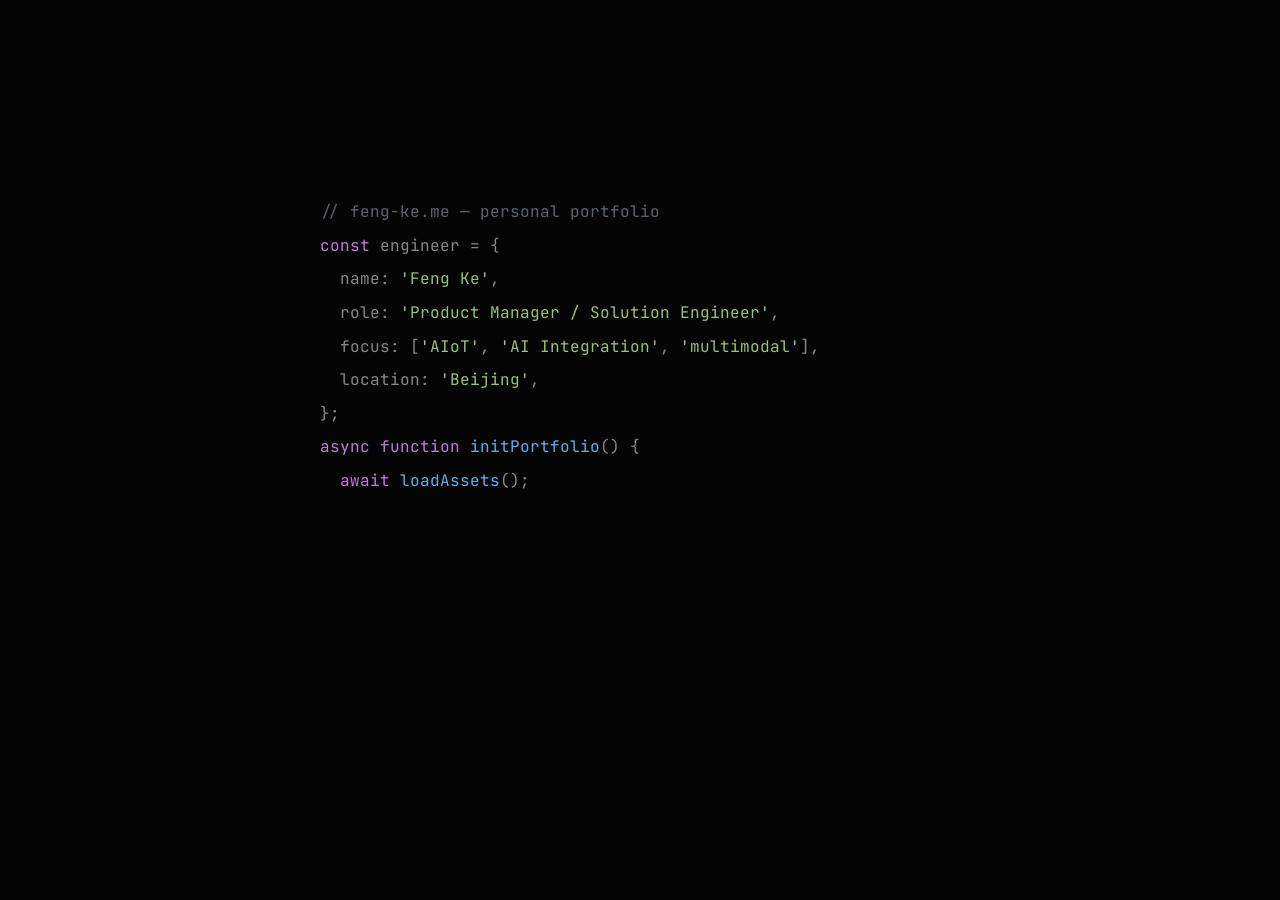
==== commit fb62d039: "index.html" ====
--- a/index.html
+++ b/index.html
@@ -55,8 +55,8 @@
       <span class="hero-tag">New PM</span>
       <span class="hero-tag">Solution Engineer</span>
       <span class="hero-tag">AIoT Systems</span>
-      <span class="hero-tag">AI Integration</span>
-      <span class="hero-tag">Beijing</span>
+      <span class="hero-tag">AI Intelligence</span>
+      <span class="hero-tag">Shanghai/Hangzhou</span>
     </div>
     <p class="hero-desc" id="heroDesc"></p>
     <div class="hero-cta">
@@ -102,20 +102,18 @@
         <div>
           <h2 class="about-h2 reveal">Logic Abstraction.<br>Requirements Design Loop.</h2>
           <p class="about-p reveal reveal-delay-1">
-            I'm a <strong>Product / Solution Engineer</strong> with 4 years of experience
-            in AIoT terminal product ecosystems. I specialize in turning business needs
-            into concrete, deliverable technical solutions.
+            I previously worked as a Product Manager in <strong>the Logistics AI Algorithm Department of JD Group</strong> ，mainly responsible for the product planning and implementation of visual AI，
+            spatial intelligence and multimodal algorithms.Before that, I worked at Dahua and Hikvision on industry solutions, mainly supporting application projects for scenarios in the commerce and retail industry.
           </p>
           <p class="about-p reveal reveal-delay-2">
-            For the past <strong>1.5 years</strong>, I've been focused on AI industrial
-            applications — orchestrating POCs, designing hybrid AI workflows, and driving
-            commercialization of custom project-based solutions.
+            For the past <strong>4+ years</strong>, The projects I led include C-end and B-end workflow efficiency improvement applications based on spatial intelligence, 
+            an AI operational error improvement project, and the hybrid application of inspection models for pop toy stores and catering outlets.
           </p>
 
           <div class="stat-row reveal reveal-delay-3">
             <div class="stat-cell">
               <div class="stat-num">4+</div>
-              <div class="stat-desc">Years in AIoT</div>
+              <div class="stat-desc">Years of work experience</div>
             </div>
             <div class="stat-cell">
               <div class="stat-num">10+</div>
@@ -132,7 +130,7 @@
         <div>
           <ul class="info-list reveal">
             <li><span class="il-key">Age</span><span class="il-val">26</span></li>
-            <li><span class="il-key">Location</span><span class="il-val">Beijing, China</span></li>
+            <li><span class="il-key">Location</span><span class="il-val">Shanghai, China</span></li>
             <li><span class="il-key">Education</span><span class="il-val">ZUST — Bachelor</span></li>
             <li><span class="il-key">Major</span><span class="il-val">Measurement & Control Technology and Instruments</span></li>
             <li><span class="il-key">Duration</span><span class="il-val">2018 — 2022</span></li>
@@ -140,16 +138,15 @@
 
           <div class="skill-title reveal">Architecture & Design</div>
           <div class="skill-chips reveal reveal-delay-1">
-            <span class="chip">Visio</span>
-            <span class="chip">Business Process Design</span>
+            <span class="chip">Workflow Design</span>
+            <span class="chip">Technical Approach Design</span>
             <span class="chip">Hardware-Software Architecture</span>
           </div>
 
           <div class="skill-title reveal">AI & Productivity</div>
           <div class="skill-chips reveal reveal-delay-1">
             <span class="chip">Python</span>
-            <span class="chip">agent</span>
-            <span class="chip">AI-Driven Productivity</span>
+            <span class="chip">Mainstream agent</span>
           </div>
 
           <div class="skill-title reveal">Domain Expertise</div>
@@ -181,9 +178,8 @@
       <div class="jd-company">JD Logistics</div>
 
       <div class="jd-meta-row">
-        <span class="jd-meta-role">Product Manager · General AI Platform · Beijing</span>
-        <span class="jd-meta-period">2026.04 — Present</span>
-        <span class="jd-meta-badge"><span class="pulse-dot"></span> onboarding</span>
+        <span class="jd-meta-role">Product Manager · AI Algorithm Department · Beijing</span>
+        <span class="jd-meta-period">2026.04 — 2026.10</span>
       </div>
 
       <div class="jd-divider"></div>
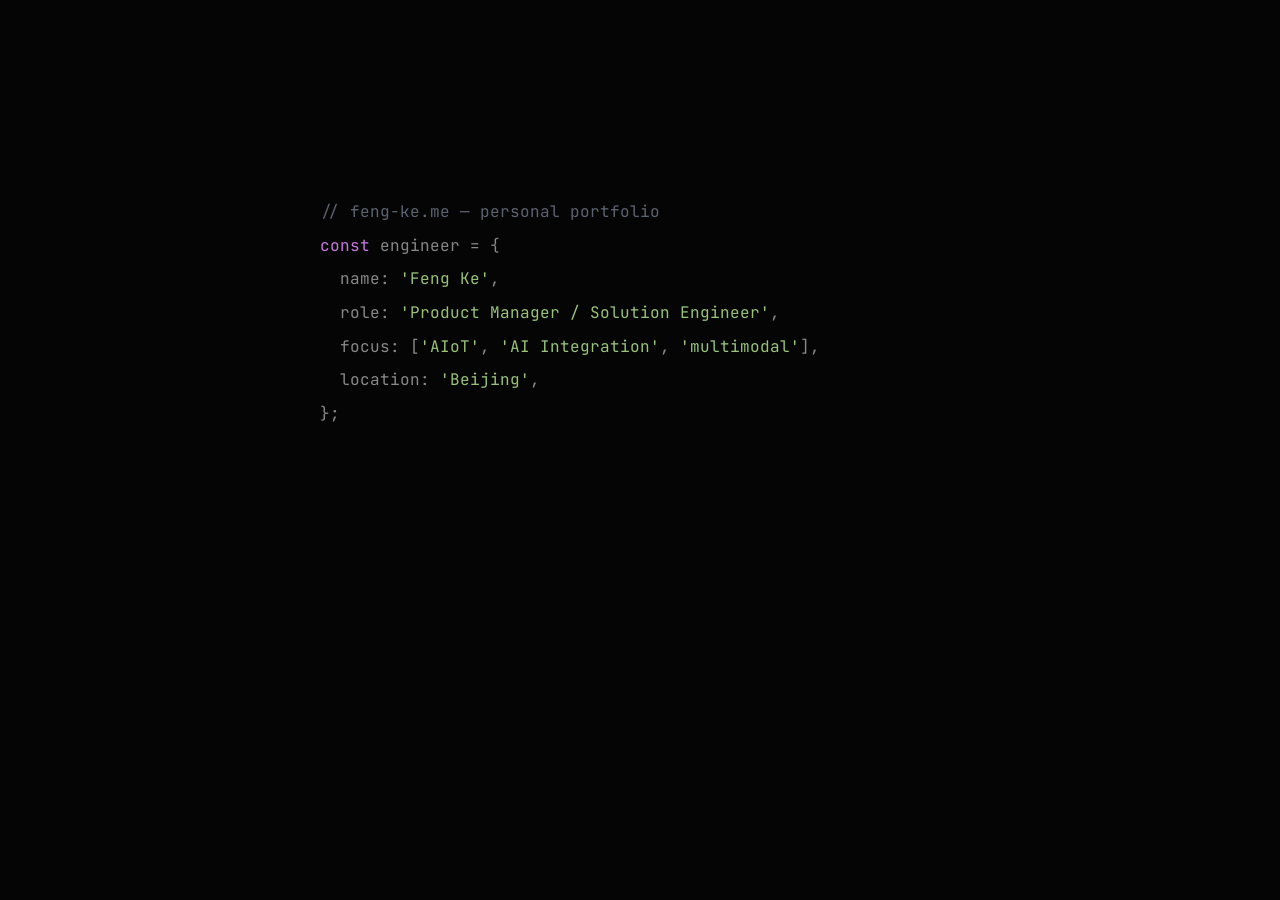
==== commit 4e649d6e: "index.html" ====
--- a/index.html
+++ b/index.html
@@ -109,17 +109,6 @@
             For the past <strong>4+ years</strong>, The projects I led include C-end and B-end workflow efficiency improvement applications based on spatial intelligence, 
             an AI operational error improvement project, and the hybrid application of inspection models for pop toy stores and catering outlets.
           </p>
-
-          <div class="stat-row reveal reveal-delay-3">
-            <div class="stat-cell">
-              <div class="stat-num">4+</div>
-              <div class="stat-desc">Years of work experience</div>
-            </div>
-            <div class="stat-cell">
-              <div class="stat-num">10+</div>
-              <div class="stat-desc">Commercialized solutions</div>
-            </div>
-          </div>
 
           <div class="work-cta-inline reveal reveal-delay-3">
             <a href="#" class="btn-primary" id="btnViewWork">View My Work →</a>
